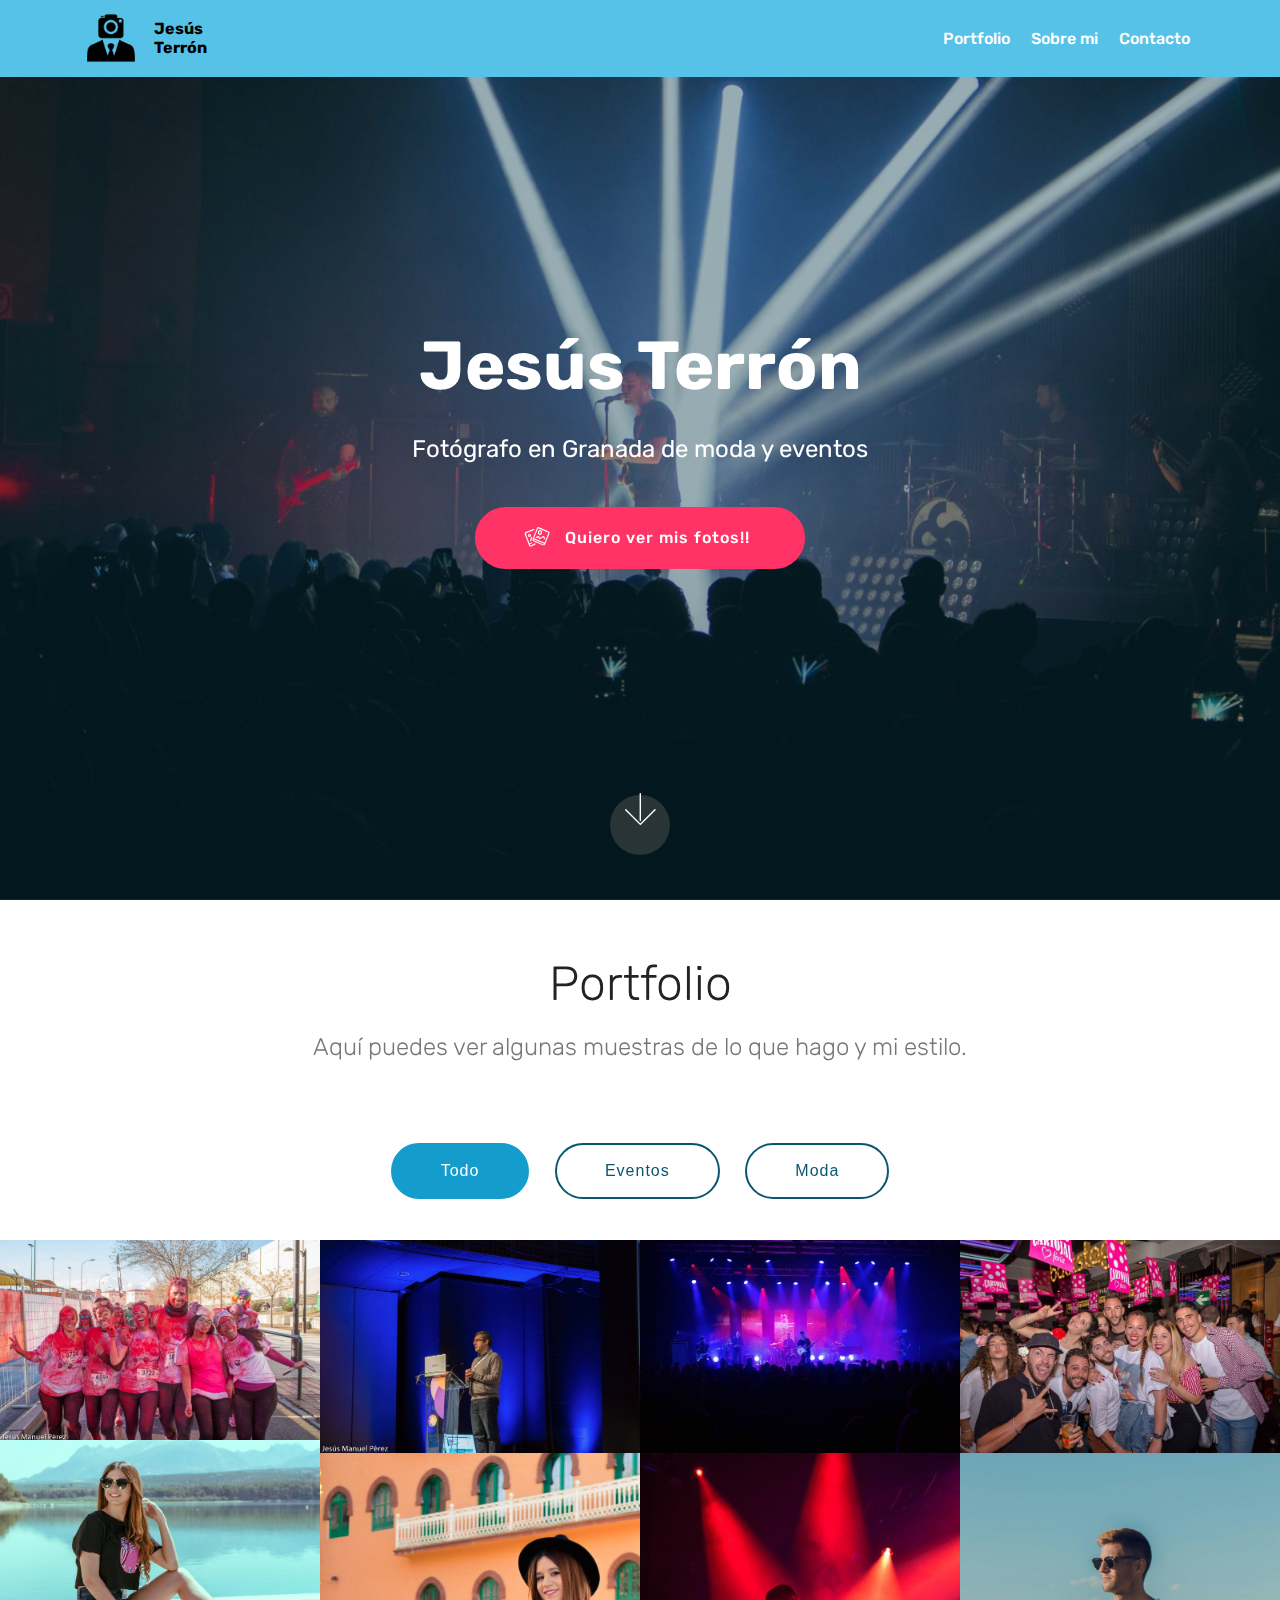
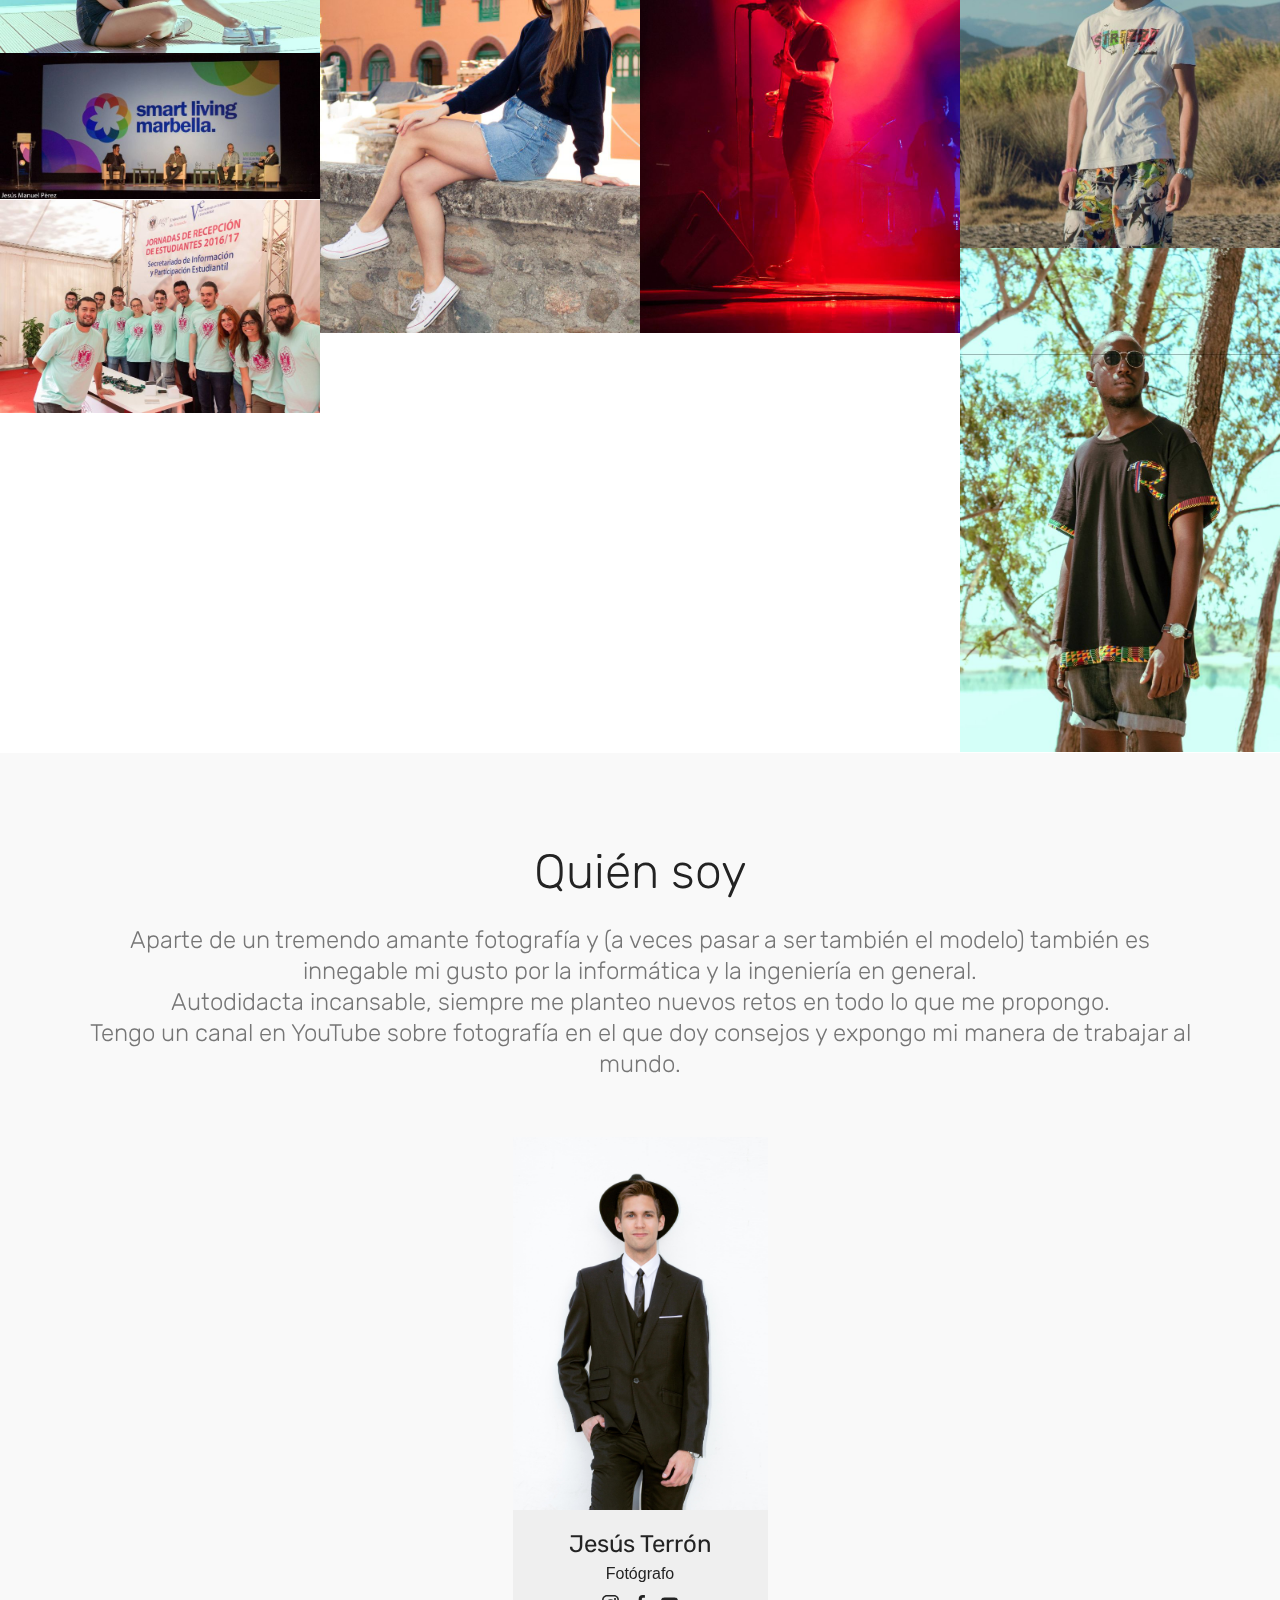
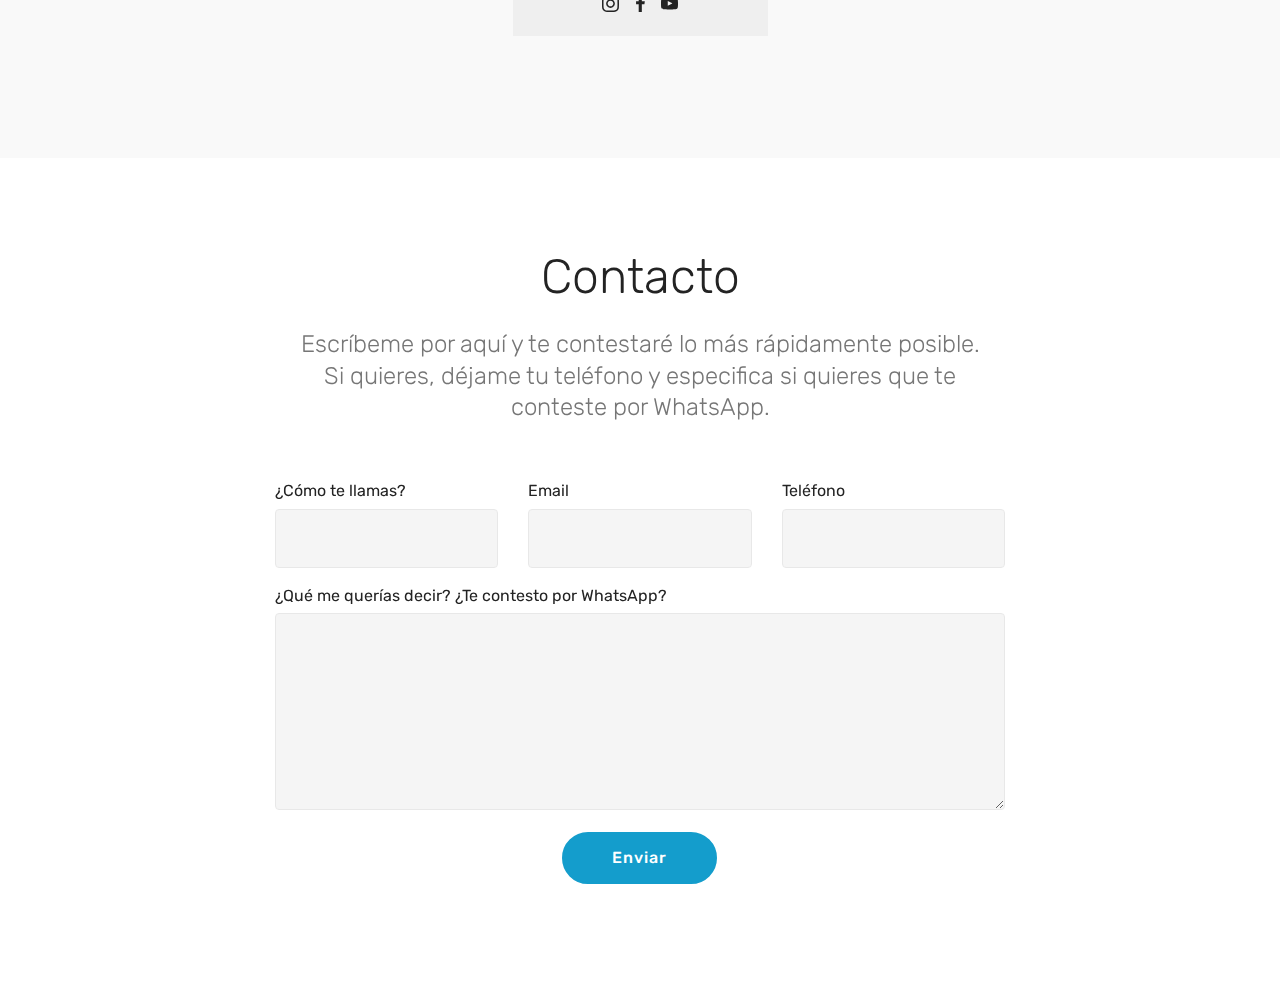
==== index.html @ c5840ac2 "web push con sendpulse" ====
<!DOCTYPE html>
<html>
  
<head>
  <!-- Global site tag (gtag.js) - Google Analytics -->
<script async src="https://www.googletagmanager.com/gtag/js?id=UA-76360344-1"></script>
<script>
  window.dataLayer = window.dataLayer || [];
  function gtag(){dataLayer.push(arguments);}
  gtag('js', new Date());

  gtag('config', 'UA-76360344-1');
</script>
  



  <!-- script ultimo de notificaciones -->
  <script charset="UTF-8" src="//cdn.sendpulse.com/9dae6d62c816560a842268bde2cd317d/js/push/07eac8959b4cb8b334979842cddd8175_1.js" async></script>
  
  
  <!-- Site made with Mobirise Website Builder v4.2.0, https://mobirise.com -->
  <meta charset="UTF-8">
  <meta http-equiv="X-UA-Compatible" content="IE=edge">
  <meta name="generator" content="Mobirise v4.2.0, mobirise.com">
  <meta name="viewport" content="width=device-width, initial-scale=1">
  <link rel="shortcut icon" href="assets/images/logo-sheriff-640x640.png" type="image/x-icon">
  <meta name="description" content="Jesús Terrón. Fotógrafo de eventos y moda en Granada.">
  <title>Home</title>
  <link rel="stylesheet" href="assets/web/assets/mobirise-icons/mobirise-icons.css">
  <link rel="stylesheet" href="assets/tether/tether.min.css">
  <link rel="stylesheet" href="assets/bootstrap/css/bootstrap.min.css">
  <link rel="stylesheet" href="assets/bootstrap/css/bootstrap-grid.min.css">
  <link rel="stylesheet" href="assets/bootstrap/css/bootstrap-reboot.min.css">
  <link rel="stylesheet" href="assets/dropdown/css/style.css">
  <link rel="stylesheet" href="assets/socicon/css/styles.css">
  <link rel="stylesheet" href="assets/theme/css/style.css">
  <link rel="stylesheet" href="assets/mobirise-gallery/style.css">
  <link href="https://fonts.googleapis.com/css?family=Rubik:300,300i,400,400i,500,500i,700,700i,900,900i" rel="stylesheet">
  <link href="assets/fonts/style.css" rel="stylesheet">
  <link rel="stylesheet" href="assets/mobirise/css/mbr-additional.css" type="text/css">
  
  <script type="application/ld+json">
{
  "@context": "http://schema.org/",
  "@type": "Person",
  "name": "Jesús Terrón",
  "url": "https://jesus-sheriff.github.io",
  "image": "https://lh3.googleusercontent.com/[base64]s640-no",
  "sameAs": [
    "https://fb.me/JesusTerronFoto",
    "http://instagram.com/apuntabienminombre/",
    "https://www.youtube.com/jesusterron"
  ],
  "jobTitle": "Fotógrafo"  
}
</script>
  
  <script type="application/ld+json">
{
  "@context": "http://schema.org",
  "@type": "ProfessionalService",
  "name": "Jesús Terrón",
  "image": "https://lh3.googleusercontent.com/[base64]s640-no",
  "@id": "",
  "url": "https://jesus-sheriff.github.io",
  "telephone": "659290172",
  "priceRange" : "15€ - 200€",
  "address": {
    "@type": "PostalAddress",
    "streetAddress": "Avenida Don Bosco n17",
    "addressLocality": "Granada",
    "postalCode": "18007",
    "addressCountry": "ES"
  },
  "geo": {
    "@type": "GeoCoordinates",
    "latitude": 37.159766,
    "longitude": -3.600972
  },
  "openingHoursSpecification": {
    "@type": "OpeningHoursSpecification",
    "dayOfWeek": [
      "Monday",
      "Tuesday",
      "Wednesday",
      "Thursday",
      "Friday",
      "Saturday"
    ],
    "opens": "09:30",
    "closes": "21:30"
  },
  "sameAs": [
    "https://fb.me/JesusTerronFoto",
    "http://instagram.com/apuntabienminombre/",
    "https://www.youtube.com/jesusterron"
  ]
  
}
</script>
  
</head>
<body>
<section class="menu cid-qtdqzH8h2L" once="menu" id="menu1-n" data-rv-view="110">

    

    <nav class="navbar navbar-expand beta-menu navbar-dropdown align-items-center navbar-fixed-top navbar-toggleable-sm">
        <button class="navbar-toggler navbar-toggler-right" type="button" data-toggle="collapse" data-target="#navbarSupportedContent" aria-controls="navbarSupportedContent" aria-expanded="false" aria-label="Toggle navigation">
            <div class="hamburger">
                <span></span>
                <span></span>
                <span></span>
                <span></span>
            </div>
        </button>
        <div class="menu-logo">
            <div class="navbar-brand">
                <span class="navbar-logo">
                    <a href="page1.html">
                         <img src="assets/images/logo-sheriff-640x640.png" alt="Mobirise" title="" media-simple="true" style="height: 3.8rem;">
                    </a>
                </span>
                <span class="navbar-caption-wrap"><a class="navbar-caption text-black display-4" href="page1.html">Jesús Terrón</a></span>
            </div>
        </div>
        <div class="collapse navbar-collapse" id="navbarSupportedContent">
            <ul class="navbar-nav nav-dropdown nav-right" data-app-modern-menu="true"><li class="nav-item">
                    <a class="nav-link link text-white display-4" href="page1.html#content4-q">
                        
                        Portfolio</a>
                </li><li class="nav-item"><a class="nav-link link text-white display-4" href="page1.html#features16-u">
                        
                        Sobre mi</a></li>
                <li class="nav-item">
                    <a class="nav-link link text-white display-4" href="page1.html#form1-r">
                        
                        Contacto<br></a>
                </li></ul>
            
        </div>
    </nav>
</section>

<section class="engine"><a href="https://mobirise.co/b">free web creator</a></section><section class="cid-qtjIojN6I1 mbr-fullscreen mbr-parallax-background" id="header2-v" data-rv-view="112">

    

    <div class="mbr-overlay" style="opacity: 0.4; background-color: rgb(7, 59, 76);"></div>

    <div class="container align-center">
        <div class="row justify-content-md-center">
            <div class="mbr-white col-md-10">
                <h1 class="mbr-section-title mbr-bold pb-3 mbr-fonts-style display-1">
                    Jesús Terrón</h1>
                
                <p class="mbr-text pb-3 mbr-fonts-style display-5">
                    Fotógrafo en Granada de moda y eventos</p>
                <div class="mbr-section-btn"><a class="btn btn-md btn-secondary display-4" href="https://www.facebook.com/Jesús-Terrón-Foto-265869730550342/" target="_blank"><span class="mbri-image-gallery mbr-iconfont mbr-iconfont-btn"></span>Quiero ver mis fotos!!&nbsp;</a></div>
            </div>
        </div>
    </div>
    <div class="mbr-arrow hidden-sm-down" aria-hidden="true">
        <a href="#next">
            <i class="mbri-down mbr-iconfont"></i>
        </a>
    </div>
</section>

<section class="mbr-section content4 cid-qtdwUDUKHr" id="content4-q" data-rv-view="115">

    

    <div class="container">
        <div class="media-container-row">
            <div class="title col-12 col-md-8">
                <h2 class="align-center pb-3 mbr-fonts-style display-2">
                    Portfolio</h2>
                <h3 class="mbr-section-subtitle align-center mbr-light mbr-fonts-style display-5">
                    Aquí puedes ver algunas muestras de lo que hago y mi estilo.</h3>
                
            </div>
        </div>
    </div>
</section>

<section class="mbr-gallery mbr-slider-carousel cid-qtdwt36NBy" id="gallery3-p" data-rv-view="117">

    

    <div>
        <div><!-- Filter --><div class="mbr-gallery-filter container gallery-filter-active"><ul><li class="mbr-gallery-filter-all active"><a class="btn btn-md btn-primary-outline" href="">Todo</a></li></ul></div><!-- Gallery --><div class="mbr-gallery-row"><div class="mbr-gallery-layout-default"><div><div><div class="mbr-gallery-item mbr-gallery-item--p0" data-video-url="false" data-tags="Eventos"><div href="#lb-gallery3-p" data-slide-to="0" data-toggle="modal"><img src="assets/images/25409158633-5cd5024083-k-2000x1257-800x502.jpg" alt=""><span class="icon-focus"></span></div></div><div class="mbr-gallery-item mbr-gallery-item--p0" data-video-url="false" data-tags="Eventos"><div href="#lb-gallery3-p" data-slide-to="1" data-toggle="modal"><img src="assets/images/img-0190-editado-2000x1333-800x533.jpg" alt=""><span class="icon-focus"></span></div></div><div class="mbr-gallery-item mbr-gallery-item--p0" data-video-url="false" data-tags="Eventos"><div href="#lb-gallery3-p" data-slide-to="2" data-toggle="modal"><img src="assets/images/img-1358-editado-2000x1333-800x533.jpg" alt=""><span class="icon-focus"></span></div></div><div class="mbr-gallery-item mbr-gallery-item--p0" data-video-url="false" data-tags="Eventos"><div href="#lb-gallery3-p" data-slide-to="3" data-toggle="modal"><img src="assets/images/img-6891-editado-2000x1333-800x533.jpg" alt=""><span class="icon-focus"></span></div></div><div class="mbr-gallery-item mbr-gallery-item--p0" data-video-url="false" data-tags="Moda"><div href="#lb-gallery3-p" data-slide-to="4" data-toggle="modal"><img src="assets/images/moda-5-2000x1333-800x533.jpg" alt=""><span class="icon-focus"></span></div></div><div class="mbr-gallery-item mbr-gallery-item--p0" data-video-url="false" data-tags="Moda"><div href="#lb-gallery3-p" data-slide-to="5" data-toggle="modal"><img src="assets/images/moda-1-2000x3000-800x1200.jpg" alt=""><span class="icon-focus"></span></div></div><div class="mbr-gallery-item mbr-gallery-item--p0" data-video-url="false" data-tags="Eventos"><div href="#lb-gallery3-p" data-slide-to="6" data-toggle="modal"><img src="assets/images/concierto-1-2000x3000-800x1200.jpg" alt=""><span class="icon-focus"></span></div></div><div class="mbr-gallery-item mbr-gallery-item--p0" data-video-url="false" data-tags="Moda"><div href="#lb-gallery3-p" data-slide-to="7" data-toggle="modal"><img src="assets/images/moda-7-2000x2473-800x989.jpg" alt=""><span class="icon-focus"></span></div></div><div class="mbr-gallery-item mbr-gallery-item--p0" data-video-url="false" data-tags="Eventos"><div href="#lb-gallery3-p" data-slide-to="8" data-toggle="modal"><img src="assets/images/img-0186-editado-2000x915-800x366.jpg" alt=""><span class="icon-focus"></span></div></div><div class="mbr-gallery-item mbr-gallery-item--p0" data-video-url="false" data-tags="Eventos"><div href="#lb-gallery3-p" data-slide-to="9" data-toggle="modal"><img src="assets/images/30493007571-2621d692e4-k-2000x1333-800x533.jpg" alt=""><span class="icon-focus"></span></div></div><div class="mbr-gallery-item mbr-gallery-item--p0" data-video-url="false" data-tags="Moda"><div href="#lb-gallery3-p" data-slide-to="10" data-toggle="modal"><img src="assets/images/img-7852-editado-2000x3154-800x1261.jpg" alt=""><span class="icon-focus"></span></div></div></div></div><div class="clearfix"></div></div></div><!-- Lightbox --><div data-app-prevent-settings="" class="mbr-slider modal fade carousel slide" tabindex="-1" data-keyboard="true" data-interval="false" id="lb-gallery3-p"><div class="modal-dialog"><div class="modal-content"><div class="modal-body"><div class="carousel-inner"><div class="carousel-item"><img src="assets/images/25409158633-5cd5024083-k-2000x1257.jpg" alt=""></div><div class="carousel-item"><img src="assets/images/img-0190-editado-2000x1333.jpg" alt=""></div><div class="carousel-item"><img src="assets/images/img-1358-editado-2000x1333.jpg" alt=""></div><div class="carousel-item"><img src="assets/images/img-6891-editado-2000x1333.jpg" alt=""></div><div class="carousel-item"><img src="assets/images/moda-5-2000x1333.jpg" alt=""></div><div class="carousel-item"><img src="assets/images/moda-1-2000x3000.jpg" alt=""></div><div class="carousel-item"><img src="assets/images/concierto-1-2000x3000.jpg" alt=""></div><div class="carousel-item"><img src="assets/images/moda-7-2000x2473.jpg" alt=""></div><div class="carousel-item"><img src="assets/images/img-0186-editado-2000x915.jpg" alt=""></div><div class="carousel-item"><img src="assets/images/30493007571-2621d692e4-k-2000x1333.jpg" alt=""></div><div class="carousel-item active"><img src="assets/images/img-7852-editado-2000x3154.jpg" alt=""></div></div><a class="carousel-control carousel-control-prev" role="button" data-slide="prev" href="#lb-gallery3-p"><span class="mbri-left mbr-iconfont" aria-hidden="true"></span><span class="sr-only">Previous</span></a><a class="carousel-control carousel-control-next" role="button" data-slide="next" href="#lb-gallery3-p"><span class="mbri-right mbr-iconfont" aria-hidden="true"></span><span class="sr-only">Next</span></a><a class="close" href="#" role="button" data-dismiss="modal"><span class="sr-only">Close</span></a></div></div></div></div></div>
    </div>

</section>

<section class="features16 cid-qtjDICt6iH" id="features16-u" data-rv-view="164">
    
    
    
    <div class="container align-center">
        <h2 class="pb-3 mbr-fonts-style mbr-section-title display-2">
            Quién soy</h2>
        <h3 class="pb-5 mbr-section-subtitle mbr-fonts-style mbr-light display-5">Aparte de un tremendo amante fotografía y (a veces pasar a ser también el modelo) también es innegable mi gusto por la informática y la ingeniería en general. <br>Autodidacta incansable, siempre me planteo nuevos retos en todo lo que me propongo.<br>Tengo un canal en YouTube sobre fotografía en el que doy consejos y expongo mi manera de trabajar al mundo.</h3>
        <div class="row media-row">
            
        <div class="team-item col-lg-3 col-md-6">
                <div class="item-image">
                    <img src="assets/images/moda-2-2665x3904.jpg" alt="" title="" media-simple="true">
                </div>
                <div class="item-caption py-3">
                    <div class="item-name px-2">
                        <p class="mbr-fonts-style display-5">Jesús Terrón</p>
                    </div>
                    <div class="item-role px-2">
                        <p>Fotógrafo</p>
                    </div>
                    <div class="item-social pt-2">
                        <a href="http://youtube.com/jesusterron" target="_blank">
                            <span class="p-1 mbr-iconfont mbr-iconfont-social socicon-instagram socicon" media-simple="true"></span>
                            <span class="p-1 mbr-iconfont mbr-iconfont-social socicon-facebook socicon" media-simple="true"></span>
                            <span class="p-1 mbr-iconfont mbr-iconfont-social socicon-youtube socicon" media-simple="true"></span>
                            
                            
                            
                        </a>
                    </div>
                </div>
            </div></div>    
    </div>
</section>

<section class="mbr-section form1 cid-qtdxL84ebl" id="form1-r" data-rv-view="170">

    

    
    <div class="container">
        <div class="row justify-content-center">
            <div class="title col-12 col-lg-8">
                <h2 class="mbr-section-title align-center pb-3 mbr-fonts-style display-2">
                    Contacto</h2>
                <h3 class="mbr-section-subtitle align-center mbr-light pb-3 mbr-fonts-style display-5">
                    Escríbeme por aquí y te contestaré lo más rápidamente posible.<br>Si quieres, déjame tu teléfono y especifica si quieres que te conteste por WhatsApp.</h3>
            </div>
        </div>
    </div>
    <div class="container">
        <div class="row justify-content-center">
            <div class="media-container-column col-lg-8" data-form-type="formoid">
                    <div data-form-alert="" hidden="">
                        Thanks for filling out the form!
                    </div>
            
                    <form class="mbr-form" action="https://mobirise.com/" method="post" data-form-title="Mobirise Form"><input type="hidden" data-form-email="true" value="l3cM1sNrNZRyUbn6Qjm4qAB5d3dVQ4uMVMOrnlxKNngutivbBzhcQjnFNOXJEfMwSyPyBVteJQH81f64pt48OtZIwMVLwmZ2Fs6W2ZZJh5/k3PmNEJGxL3KNPpatLlgr">
                        <div class="row row-sm-offset">
                            <div class="col-md-4 multi-horizontal" data-for="name">
                                <div class="form-group">
                                    <label class="form-control-label mbr-fonts-style display-7" for="name-form1-r">¿Cómo te llamas?</label>
                                    <input type="text" class="form-control" name="name" data-form-field="Name" required="" id="name-form1-r">
                                </div>
                            </div>
                            <div class="col-md-4 multi-horizontal" data-for="email">
                                <div class="form-group">
                                    <label class="form-control-label mbr-fonts-style display-7" for="email-form1-r">Email</label>
                                    <input type="email" class="form-control" name="email" data-form-field="Email" required="" id="email-form1-r">
                                </div>
                            </div>
                            <div class="col-md-4 multi-horizontal" data-for="phone">
                                <div class="form-group">
                                    <label class="form-control-label mbr-fonts-style display-7" for="phone-form1-r">Teléfono</label>
                                    <input type="tel" class="form-control" name="phone" data-form-field="Phone" id="phone-form1-r">
                                </div>
                            </div>
                        </div>
                        <div class="form-group" data-for="message">
                            <label class="form-control-label mbr-fonts-style display-7" for="message-form1-r">¿Qué me querías decir? ¿Te contesto por WhatsApp?</label>
                            <textarea type="text" class="form-control" name="message" rows="7" data-form-field="Message" id="message-form1-r"></textarea>
                        </div>
            
                        <span class="input-group-btn"><button href="" type="submit" class="btn btn-primary btn-form display-4">Enviar</button></span>
                    </form>
            </div>
        </div>
    </div>
</section>


  <script src="assets/web/assets/jquery/jquery.min.js"></script>
  <script src="assets/popper/popper.min.js"></script>
  <script src="assets/tether/tether.min.js"></script>
  <script src="assets/bootstrap/js/bootstrap.min.js"></script>
  <script src="assets/smooth-scroll/smooth-scroll.js"></script>
  <script src="assets/dropdown/js/script.min.js"></script>
  <script src="assets/jarallax/jarallax.min.js"></script>
  <script src="assets/masonry/masonry.pkgd.min.js"></script>
  <script src="assets/imagesloaded/imagesloaded.pkgd.min.js"></script>
  <script src="assets/bootstrap-carousel-swipe/bootstrap-carousel-swipe.js"></script>
  <script src="assets/touch-swipe/jquery.touch-swipe.min.js"></script>
  <script src="assets/theme/js/script.js"></script>
  <script src="assets/mobirise-gallery/player.min.js"></script>
  <script src="assets/mobirise-gallery/script.js"></script>
  <script src="assets/formoid/formoid.min.js"></script>
  
  
</body>
</html>
---- assets/web/assets/mobirise-icons/mobirise-icons.css ----
@font-face {
  font-family: 'MobiriseIcons';
  src:  url('mobirise-icons.eot?spat4u');
  src:  url('mobirise-icons.eot?spat4u#iefix') format('embedded-opentype'),
    url('mobirise-icons.ttf?spat4u') format('truetype'),
    url('mobirise-icons.woff?spat4u') format('woff'),
    url('mobirise-icons.svg?spat4u#MobiriseIcons') format('svg');
  font-weight: normal;
  font-style: normal;
}

[class^="mbri-"], [class*=" mbri-"] {
  /* use !important to prevent issues with browser extensions that change fonts */
  font-family: MobiriseIcons !important;
  speak: none;
  font-style: normal;
  font-weight: normal;
  font-variant: normal;
  text-transform: none;
  line-height: 1;

  /* Better Font Rendering =========== */
  -webkit-font-smoothing: antialiased;
  -moz-osx-font-smoothing: grayscale;
}

.mbri-add-submenu:before {
  content: "\e900";
}
.mbri-alert:before {
  content: "\e901";
}
.mbri-align-center:before {
  content: "\e902";
}
.mbri-align-justify:before {
  content: "\e903";
}
.mbri-align-left:before {
  content: "\e904";
}
.mbri-align-right:before {
  content: "\e905";
}
.mbri-android:before {
  content: "\e906";
}
.mbri-apple:before {
  content: "\e907";
}
.mbri-arrow-down:before {
  content: "\e908";
}
.mbri-arrow-next:before {
  content: "\e909";
}
.mbri-arrow-prev:before {
  content: "\e90a";
}
.mbri-arrow-up:before {
  content: "\e90b";
}
.mbri-bold:before {
  content: "\e90c";
}
.mbri-bookmark:before {
  content: "\e90d";
}
.mbri-bootstrap:before {
  content: "\e90e";
}
.mbri-briefcase:before {
  content: "\e90f";
}
.mbri-browse:before {
  content: "\e910";
}
.mbri-bulleted-list:before {
  content: "\e911";
}
.mbri-calendar:before {
  content: "\e912";
}
.mbri-camera:before {
  content: "\e913";
}
.mbri-cart-add:before {
  content: "\e914";
}
.mbri-cart-full:before {
  content: "\e915";
}
.mbri-cash:before {
  content: "\e916";
}
.mbri-change-style:before {
  content: "\e917";
}
.mbri-chat:before {
  content: "\e918";
}
.mbri-clock:before {
  content: "\e919";
}
.mbri-close:before {
  content: "\e91a";
}
.mbri-cloud:before {
  content: "\e91b";
}
.mbri-code:before {
  content: "\e91c";
}
.mbri-contact-form:before {
  content: "\e91d";
}
.mbri-credit-card:before {
  content: "\e91e";
}
.mbri-cursor-click:before {
  content: "\e91f";
}
.mbri-cust-feedback:before {
  content: "\e920";
}
.mbri-database:before {
  content: "\e921";
}
.mbri-delivery:before {
  content: "\e922";
}
.mbri-desktop:before {
  content: "\e923";
}
.mbri-devices:before {
  content: "\e924";
}
.mbri-down:before {
  content: "\e925";
}
.mbri-download:before {
  content: "\e989";
}
.mbri-drag-n-drop:before {
  content: "\e927";
}
.mbri-drag-n-drop2:before {
  content: "\e928";
}
.mbri-edit:before {
  content: "\e929";
}
.mbri-edit2:before {
  content: "\e92a";
}
.mbri-error:before {
  content: "\e92b";
}
.mbri-extension:before {
  content: "\e92c";
}
.mbri-features:before {
  content: "\e92d";
}
.mbri-file:before {
  content: "\e92e";
}
.mbri-flag:before {
  content: "\e92f";
}
.mbri-folder:before {
  content: "\e930";
}
.mbri-gift:before {
  content: "\e931";
}
.mbri-github:before {
  content: "\e932";
}
.mbri-globe:before {
  content: "\e933";
}
.mbri-globe-2:before {
  content: "\e934";
}
.mbri-growing-chart:before {
  content: "\e935";
}
.mbri-hearth:before {
  content: "\e936";
}
.mbri-help:before {
  content: "\e937";
}
.mbri-home:before {
  content: "\e938";
}
.mbri-hot-cup:before {
  content: "\e939";
}
.mbri-idea:before {
  content: "\e93a";
}
.mbri-image-gallery:before {
  content: "\e93b";
}
.mbri-image-slider:before {
  content: "\e93c";
}
.mbri-info:before {
  content: "\e93d";
}
.mbri-italic:before {
  content: "\e93e";
}
.mbri-key:before {
  content: "\e93f";
}
.mbri-laptop:before {
  content: "\e940";
}
.mbri-layers:before {
  content: "\e941";
}
.mbri-left-right:before {
  content: "\e942";
}
.mbri-left:before {
  content: "\e943";
}
.mbri-letter:before {
  content: "\e944";
}
.mbri-like:before {
  content: "\e945";
}
.mbri-link:before {
  content: "\e946";
}
.mbri-lock:before {
  content: "\e947";
}
.mbri-login:before {
  content: "\e948";
}
.mbri-logout:before {
  content: "\e949";
}
.mbri-magic-stick:before {
  content: "\e94a";
}
.mbri-map-pin:before {
  content: "\e94b";
}
.mbri-menu:before {
  content: "\e94c";
}
.mbri-mobile:before {
  content: "\e94d";
}
.mbri-mobile2:before {
  content: "\e94e";
}
.mbri-mobirise:before {
  content: "\e94f";
}
.mbri-more-horizontal:before {
  content: "\e950";
}
.mbri-more-vertical:before {
  content: "\e951";
}
.mbri-music:before {
  content: "\e952";
}
.mbri-new-file:before {
  content: "\e953";
}
.mbri-numbered-list:before {
  content: "\e954";
}
.mbri-opened-folder:before {
  content: "\e955";
}
.mbri-pages:before {
  content: "\e956";
}
.mbri-paper-plane:before {
  content: "\e957";
}
.mbri-paperclip:before {
  content: "\e958";
}
.mbri-photo:before {
  content: "\e959";
}
.mbri-photos:before {
  content: "\e95a";
}
.mbri-pin:before {
  content: "\e95b";
}
.mbri-play:before {
  content: "\e95c";
}
.mbri-plus:before {
  content: "\e95d";
}
.mbri-preview:before {
  content: "\e95e";
}
.mbri-print:before {
  content: "\e95f";
}
.mbri-protect:before {
  content: "\e960";
}
.mbri-question:before {
  content: "\e961";
}
.mbri-quote-left:before {
  content: "\e962";
}
.mbri-quote-right:before {
  content: "\e963";
}
.mbri-refresh:before {
  content: "\e964";
}
.mbri-responsive:before {
  content: "\e965";
}
.mbri-right:before {
  content: "\e966";
}
.mbri-rocket:before {
  content: "\e967";
}
.mbri-sad-face:before {
  content: "\e968";
}
.mbri-sale:before {
  content: "\e969";
}
.mbri-save:before {
  content: "\e96a";
}
.mbri-search:before {
  content: "\e96b";
}
.mbri-setting:before {
  content: "\e96c";
}
.mbri-setting2:before {
  content: "\e96d";
}
.mbri-setting3:before {
  content: "\e96e";
}
.mbri-share:before {
  content: "\e96f";
}
.mbri-shopping-bag:before {
  content: "\e970";
}
.mbri-shopping-basket:before {
  content: "\e971";
}
.mbri-shopping-cart:before {
  content: "\e972";
}
.mbri-sites:before {
  content: "\e973";
}
.mbri-smile-face:before {
  content: "\e974";
}
.mbri-speed:before {
  content: "\e975";
}
.mbri-star:before {
  content: "\e976";
}
.mbri-success:before {
  content: "\e977";
}
.mbri-sun:before {
  content: "\e978";
}
.mbri-sun2:before {
  content: "\e979";
}
.mbri-tablet:before {
  content: "\e97a";
}
.mbri-tablet-vertical:before {
  content: "\e97b";
}
.mbri-target:before {
  content: "\e97c";
}
.mbri-timer:before {
  content: "\e97d";
}
.mbri-to-ftp:before {
  content: "\e97e";
}
.mbri-to-local-drive:before {
  content: "\e97f";
}
.mbri-touch-swipe:before {
  content: "\e980";
}
.mbri-touch:before {
  content: "\e981";
}
.mbri-trash:before {
  content: "\e982";
}
.mbri-underline:before {
  content: "\e983";
}
.mbri-unlink:before {
  content: "\e984";
}
.mbri-unlock:before {
  content: "\e985";
}
.mbri-up-down:before {
  content: "\e986";
}
.mbri-up:before {
  content: "\e987";
}
.mbri-update:before {
  content: "\e988";
}
.mbri-upload:before {
 content: "\e926"; 
}
.mbri-user:before {
  content: "\e98a";
}
.mbri-user2:before {
  content: "\e98b";
}
.mbri-users:before {
  content: "\e98c";
}
.mbri-video:before {
  content: "\e98d";
}
.mbri-video-play:before {
  content: "\e98e";
}
.mbri-watch:before {
  content: "\e98f";
}
.mbri-website-theme:before {
  content: "\e990";
}
.mbri-wifi:before {
  content: "\e991";
}
.mbri-windows:before {
  content: "\e992";
}
.mbri-zoom-out:before {
  content: "\e993";
}
.mbri-redo:before {
  content: "\e994";
}
.mbri-undo:before {
  content: "\e995";
}
---- assets/dropdown/css/style.css ----
.navbar-dropdown {
  left: 0;
  padding: 0;
  position: absolute;
  right: 0;
  top: 0;
  transition: all 0.45s ease;
  z-index: 1030;
  background: #282828; }
  .navbar-dropdown .navbar-logo {
    margin-right: 0.8rem;
    transition: margin 0.3s ease-in-out;
    vertical-align: middle; }
    .navbar-dropdown .navbar-logo img {
      height: 3.125rem;
      transition: all 0.3s ease-in-out; }
    .navbar-dropdown .navbar-logo.mbr-iconfont {
      font-size: 3.125rem;
      line-height: 3.125rem; }
  .navbar-dropdown .navbar-caption {
    font-weight: 700;
    white-space: normal;
    vertical-align: -4px;
    line-height: 3.125rem !important; }
    .navbar-dropdown .navbar-caption, .navbar-dropdown .navbar-caption:hover {
      color: inherit;
      text-decoration: none; }
  .navbar-dropdown .mbr-iconfont + .navbar-caption {
    vertical-align: -1px; }
  .navbar-dropdown.navbar-fixed-top {
    position: fixed; }
  .navbar-dropdown .navbar-brand span {
    vertical-align: -4px; }
  .navbar-dropdown.bg-color.transparent {
    background: none; }
  .navbar-dropdown.navbar-short .navbar-brand {
    padding: 0.625rem 0; }
    .navbar-dropdown.navbar-short .navbar-brand span {
      vertical-align: -1px; }
  .navbar-dropdown.navbar-short .navbar-caption {
    line-height: 2.375rem !important;
    vertical-align: -2px; }
  .navbar-dropdown.navbar-short .navbar-logo {
    margin-right: 0.5rem; }
    .navbar-dropdown.navbar-short .navbar-logo img {
      height: 2.375rem; }
    .navbar-dropdown.navbar-short .navbar-logo.mbr-iconfont {
      font-size: 2.375rem;
      line-height: 2.375rem; }
  .navbar-dropdown.navbar-short .mbr-table-cell {
    height: 3.625rem; }
  .navbar-dropdown .navbar-close {
    left: 0.6875rem;
    position: fixed;
    top: 0.75rem;
    z-index: 1000; }
  .navbar-dropdown .hamburger-icon {
    content: "";
    display: inline-block;
    vertical-align: middle;
    width: 16px;
    -webkit-box-shadow: 0 -6px 0 1px #282828,0 0 0 1px #282828,0 6px 0 1px #282828;
    -moz-box-shadow: 0 -6px 0 1px #282828,0 0 0 1px #282828,0 6px 0 1px #282828;
    box-shadow: 0 -6px 0 1px #282828,0 0 0 1px #282828,0 6px 0 1px #282828; }

.dropdown-menu .dropdown-toggle[data-toggle="dropdown-submenu"]::after {
  border-bottom: 0.35em solid transparent;
  border-left: 0.35em solid;
  border-right: 0;
  border-top: 0.35em solid transparent;
  margin-left: 0.3rem; }

.dropdown-menu .dropdown-item:focus {
  outline: 0; }

.nav-dropdown {
  font-size: 0.75rem;
  font-weight: 500;
  height: auto !important; }
  .nav-dropdown .nav-btn {
    padding-left: 1rem; }
  .nav-dropdown .link {
    margin: .667em 1.667em;
    font-weight: 500;
    padding: 0;
    transition: color .2s ease-in-out; }
    .nav-dropdown .link.dropdown-toggle {
      margin-right: 2.583em; }
      .nav-dropdown .link.dropdown-toggle::after {
        margin-left: .25rem;
        border-top: 0.35em solid;
        border-right: 0.35em solid transparent;
        border-left: 0.35em solid transparent;
        border-bottom: 0; }
      .nav-dropdown .link.dropdown-toggle[aria-expanded="true"] {
        margin: 0;
        padding: 0.667em 3.263em  0.667em 1.667em; }
  .nav-dropdown .link::after,
  .nav-dropdown .dropdown-item::after {
    color: inherit; }
  .nav-dropdown .btn {
    font-size: 0.75rem;
    font-weight: 700;
    letter-spacing: 0;
    margin-bottom: 0;
    padding-left: 1.25rem;
    padding-right: 1.25rem; }
  .nav-dropdown .dropdown-menu {
    border-radius: 0;
    border: 0;
    left: 0;
    margin: 0;
    padding-bottom: 1.25rem;
    padding-top: 1.25rem;
    position: relative; }
  .nav-dropdown .dropdown-submenu {
    margin-left: 0.125rem;
    top: 0; }
  .nav-dropdown .dropdown-item {
    font-weight: 500;
    line-height: 2;
    padding: 0.3846em 4.615em 0.3846em 1.5385em;
    position: relative;
    transition: color .2s ease-in-out, background-color .2s ease-in-out; }
    .nav-dropdown .dropdown-item::after {
      margin-top: -0.3077em;
      position: absolute;
      right: 1.1538em;
      top: 50%; }
    .nav-dropdown .dropdown-item:focus, .nav-dropdown .dropdown-item:hover {
      background: none; }

@media (max-width: 767px) {
  .nav-dropdown.navbar-toggleable-sm {
    bottom: 0;
    display: none;
    left: 0;
    overflow-x: hidden;
    position: fixed;
    top: 0;
    transform: translateX(-100%);
    -ms-transform: translateX(-100%);
    -webkit-transform: translateX(-100%);
    width: 18.75rem;
    z-index: 999; } }
.nav-dropdown.navbar-toggleable-xl {
  bottom: 0;
  display: none;
  left: 0;
  overflow-x: hidden;
  position: fixed;
  top: 0;
  transform: translateX(-100%);
  -ms-transform: translateX(-100%);
  -webkit-transform: translateX(-100%);
  width: 18.75rem;
  z-index: 999; }

.nav-dropdown-sm {
  display: block !important;
  overflow-x: hidden;
  overflow: auto;
  padding-top: 3.875rem; }
  .nav-dropdown-sm::after {
    content: "";
    display: block;
    height: 3rem;
    width: 100%; }
  .nav-dropdown-sm.collapse.in ~ .navbar-close {
    display: block !important; }
  .nav-dropdown-sm.collapsing, .nav-dropdown-sm.collapse.in {
    transform: translateX(0);
    -ms-transform: translateX(0);
    -webkit-transform: translateX(0);
    transition: all 0.25s ease-out;
    -webkit-transition: all 0.25s ease-out;
    background: #282828; }
  .nav-dropdown-sm.collapsing[aria-expanded="false"] {
    transform: translateX(-100%);
    -ms-transform: translateX(-100%);
    -webkit-transform: translateX(-100%); }
  .nav-dropdown-sm .nav-item {
    display: block;
    margin-left: 0 !important;
    padding-left: 0; }
  .nav-dropdown-sm .link,
  .nav-dropdown-sm .dropdown-item {
    border-top: 1px dotted rgba(255, 255, 255, 0.1);
    font-size: 0.8125rem;
    line-height: 1.6;
    margin: 0 !important;
    padding: 0.875rem 2.4rem 0.875rem 1.5625rem !important;
    position: relative;
    white-space: normal; }
    .nav-dropdown-sm .link:focus, .nav-dropdown-sm .link:hover,
    .nav-dropdown-sm .dropdown-item:focus,
    .nav-dropdown-sm .dropdown-item:hover {
      background: rgba(0, 0, 0, 0.2) !important;
      color: #c0a375; }
  .nav-dropdown-sm .nav-btn {
    position: relative;
    padding: 1.5625rem 1.5625rem 0 1.5625rem; }
    .nav-dropdown-sm .nav-btn::before {
      border-top: 1px dotted rgba(255, 255, 255, 0.1);
      content: "";
      left: 0;
      position: absolute;
      top: 0;
      width: 100%; }
    .nav-dropdown-sm .nav-btn + .nav-btn {
      padding-top: 0.625rem; }
      .nav-dropdown-sm .nav-btn + .nav-btn::before {
        display: none; }
  .nav-dropdown-sm .btn {
    padding: 0.625rem 0; }
  .nav-dropdown-sm .dropdown-toggle[data-toggle="dropdown-submenu"]::after {
    margin-left: .25rem;
    border-top: 0.35em solid;
    border-right: 0.35em solid transparent;
    border-left: 0.35em solid transparent;
    border-bottom: 0; }
  .nav-dropdown-sm .dropdown-toggle[data-toggle="dropdown-submenu"][aria-expanded="true"]::after {
    border-top: 0;
    border-right: 0.35em solid transparent;
    border-left: 0.35em solid transparent;
    border-bottom: 0.35em solid; }
  .nav-dropdown-sm .dropdown-menu {
    margin: 0;
    padding: 0;
    position: relative;
    top: 0;
    left: 0;
    width: 100%;
    border: 0;
    float: none;
    border-radius: 0;
    background: none; }
  .nav-dropdown-sm .dropdown-submenu {
    left: 100%;
    margin-left: 0.125rem;
    margin-top: -1.25rem;
    top: 0; }

.navbar-toggleable-sm .nav-dropdown .dropdown-menu {
  position: absolute; }

.navbar-toggleable-sm .nav-dropdown .dropdown-submenu {
  left: 100%;
  margin-left: 0.125rem;
  margin-top: -1.25rem;
  top: 0; }

.navbar-toggleable-sm.opened .nav-dropdown .dropdown-menu {
  position: relative; }

.navbar-toggleable-sm.opened .nav-dropdown .dropdown-submenu {
  left: 0;
  margin-left: 00rem;
  margin-top: 0rem;
  top: 0; }

.is-builder .nav-dropdown.collapsing {
  transition: none !important; }

/*# sourceMappingURL=style.css.map */
---- assets/socicon/css/styles.css ----
@charset "UTF-8";

@font-face {
  font-family: "socicon";
  src:url("../fonts/socicon.eot");
  src:url("../fonts/socicon.eot?#iefix") format("embedded-opentype"),
    url("../fonts/socicon.woff") format("woff"),
    url("../fonts/socicon.ttf") format("truetype"),
    url("../fonts/socicon.svg#socicon") format("svg");
  font-weight: normal;
  font-style: normal;

}

[data-icon]:before {
  font-family: "socicon" !important;
  content: attr(data-icon);
  font-style: normal !important;
  font-weight: normal !important;
  font-variant: normal !important;
  text-transform: none !important;
  speak: none;
  line-height: 1;
  -webkit-font-smoothing: antialiased;
  -moz-osx-font-smoothing: grayscale;
}

[class^="socicon-"]:before,
[class*=" socicon-"]:before {
  font-family: "socicon" !important;
  font-style: normal !important;
  font-weight: normal !important;
  font-variant: normal !important;
  text-transform: none !important;
  speak: none;
  line-height: 1;
  -webkit-font-smoothing: antialiased;
  -moz-osx-font-smoothing: grayscale;
}

.socicon-modelmayhem:before {
  content: "\e000";
}
.socicon-mixcloud:before {
  content: "\e001";
}
.socicon-drupal:before {
  content: "\e002";
}
.socicon-swarm:before {
  content: "\e003";
}
.socicon-istock:before {
  content: "\e004";
}
.socicon-yammer:before {
  content: "\e005";
}
.socicon-ello:before {
  content: "\e006";
}
.socicon-stackoverflow:before {
  content: "\e007";
}
.socicon-persona:before {
  content: "\e008";
}
.socicon-triplej:before {
  content: "\e009";
}
.socicon-houzz:before {
  content: "\e00a";
}
.socicon-rss:before {
  content: "\e00b";
}
.socicon-paypal:before {
  content: "\e00c";
}
.socicon-odnoklassniki:before {
  content: "\e00d";
}
.socicon-airbnb:before {
  content: "\e00e";
}
.socicon-periscope:before {
  content: "\e00f";
}
.socicon-outlook:before {
  content: "\e010";
}
.socicon-coderwall:before {
  content: "\e011";
}
.socicon-tripadvisor:before {
  content: "\e012";
}
.socicon-appnet:before {
  content: "\e013";
}
.socicon-goodreads:before {
  content: "\e014";
}
.socicon-tripit:before {
  content: "\e015";
}
.socicon-lanyrd:before {
  content: "\e016";
}
.socicon-slideshare:before {
  content: "\e017";
}
.socicon-buffer:before {
  content: "\e018";
}
.socicon-disqus:before {
  content: "\e019";
}
.socicon-vkontakte:before {
  content: "\e01a";
}
.socicon-whatsapp:before {
  content: "\e01b";
}
.socicon-patreon:before {
  content: "\e01c";
}
.socicon-storehouse:before {
  content: "\e01d";
}
.socicon-pocket:before {
  content: "\e01e";
}
.socicon-mail:before {
  content: "\e01f";
}
.socicon-blogger:before {
  content: "\e020";
}
.socicon-technorati:before {
  content: "\e021";
}
.socicon-reddit:before {
  content: "\e022";
}
.socicon-dribbble:before {
  content: "\e023";
}
.socicon-stumbleupon:before {
  content: "\e024";
}
.socicon-digg:before {
  content: "\e025";
}
.socicon-envato:before {
  content: "\e026";
}
.socicon-behance:before {
  content: "\e027";
}
.socicon-delicious:before {
  content: "\e028";
}
.socicon-deviantart:before {
  content: "\e029";
}
.socicon-forrst:before {
  content: "\e02a";
}
.socicon-play:before {
  content: "\e02b";
}
.socicon-zerply:before {
  content: "\e02c";
}
.socicon-wikipedia:before {
  content: "\e02d";
}
.socicon-apple:before {
  content: "\e02e";
}
.socicon-flattr:before {
  content: "\e02f";
}
.socicon-github:before {
  content: "\e030";
}
.socicon-renren:before {
  content: "\e031";
}
.socicon-friendfeed:before {
  content: "\e032";
}
.socicon-newsvine:before {
  content: "\e033";
}
.socicon-identica:before {
  content: "\e034";
}
.socicon-bebo:before {
  content: "\e035";
}
.socicon-zynga:before {
  content: "\e036";
}
.socicon-steam:before {
  content: "\e037";
}
.socicon-xbox:before {
  content: "\e038";
}
.socicon-windows:before {
  content: "\e039";
}
.socicon-qq:before {
  content: "\e03a";
}
.socicon-douban:before {
  content: "\e03b";
}
.socicon-meetup:before {
  content: "\e03c";
}
.socicon-playstation:before {
  content: "\e03d";
}
.socicon-android:before {
  content: "\e03e";
}
.socicon-snapchat:before {
  content: "\e03f";
}
.socicon-twitter:before {
  content: "\e040";
}
.socicon-facebook:before {
  content: "\e041";
}
.socicon-googleplus:before {
  content: "\e042";
}
.socicon-pinterest:before {
  content: "\e043";
}
.socicon-foursquare:before {
  content: "\e044";
}
.socicon-yahoo:before {
  content: "\e045";
}
.socicon-skype:before {
  content: "\e046";
}
.socicon-yelp:before {
  content: "\e047";
}
.socicon-feedburner:before {
  content: "\e048";
}
.socicon-linkedin:before {
  content: "\e049";
}
.socicon-viadeo:before {
  content: "\e04a";
}
.socicon-xing:before {
  content: "\e04b";
}
.socicon-myspace:before {
  content: "\e04c";
}
.socicon-soundcloud:before {
  content: "\e04d";
}
.socicon-spotify:before {
  content: "\e04e";
}
.socicon-grooveshark:before {
  content: "\e04f";
}
.socicon-lastfm:before {
  content: "\e050";
}
.socicon-youtube:before {
  content: "\e051";
}
.socicon-vimeo:before {
  content: "\e052";
}
.socicon-dailymotion:before {
  content: "\e053";
}
.socicon-vine:before {
  content: "\e054";
}
.socicon-flickr:before {
  content: "\e055";
}
.socicon-500px:before {
  content: "\e056";
}
.socicon-wordpress:before {
  content: "\e058";
}
.socicon-tumblr:before {
  content: "\e059";
}
.socicon-twitch:before {
  content: "\e05a";
}
.socicon-8tracks:before {
  content: "\e05b";
}
.socicon-amazon:before {
  content: "\e05c";
}
.socicon-icq:before {
  content: "\e05d";
}
.socicon-smugmug:before {
  content: "\e05e";
}
.socicon-ravelry:before {
  content: "\e05f";
}
.socicon-weibo:before {
  content: "\e060";
}
.socicon-baidu:before {
  content: "\e061";
}
.socicon-angellist:before {
  content: "\e062";
}
.socicon-ebay:before {
  content: "\e063";
}
.socicon-imdb:before {
  content: "\e064";
}
.socicon-stayfriends:before {
  content: "\e065";
}
.socicon-residentadvisor:before {
  content: "\e066";
}
.socicon-google:before {
  content: "\e067";
}
.socicon-yandex:before {
  content: "\e068";
}
.socicon-sharethis:before {
  content: "\e069";
}
.socicon-bandcamp:before {
  content: "\e06a";
}
.socicon-itunes:before {
  content: "\e06b";
}
.socicon-deezer:before {
  content: "\e06c";
}
.socicon-telegram:before {
  content: "\e06e";
}
.socicon-openid:before {
  content: "\e06f";
}
.socicon-amplement:before {
  content: "\e070";
}
.socicon-viber:before {
  content: "\e071";
}
.socicon-zomato:before {
  content: "\e072";
}
.socicon-draugiem:before {
  content: "\e074";
}
.socicon-endomodo:before {
  content: "\e075";
}
.socicon-filmweb:before {
  content: "\e076";
}
.socicon-stackexchange:before {
  content: "\e077";
}
.socicon-wykop:before {
  content: "\e078";
}
.socicon-teamspeak:before {
  content: "\e079";
}
.socicon-teamviewer:before {
  content: "\e07a";
}
.socicon-ventrilo:before {
  content: "\e07b";
}
.socicon-younow:before {
  content: "\e07c";
}
.socicon-raidcall:before {
  content: "\e07d";
}
.socicon-mumble:before {
  content: "\e07e";
}
.socicon-medium:before {
  content: "\e06d";
}
.socicon-bebee:before {
  content: "\e07f";
}
.socicon-hitbox:before {
  content: "\e080";
}
.socicon-reverbnation:before {
  content: "\e081";
}
.socicon-formulr:before {
  content: "\e082";
}
.socicon-instagram:before {
  content: "\e057";
}
.socicon-battlenet:before {
  content: "\e083";
}
.socicon-chrome:before {
  content: "\e084";
}
.socicon-discord:before {
  content: "\e086";
}
.socicon-issuu:before {
  content: "\e087";
}
.socicon-macos:before {
  content: "\e088";
}
.socicon-firefox:before {
  content: "\e089";
}
.socicon-opera:before {
  content: "\e08d";
}
.socicon-keybase:before {
  content: "\e090";
}
.socicon-alliance:before {
  content: "\e091";
}
.socicon-livejournal:before {
  content: "\e092";
}
.socicon-googlephotos:before {
  content: "\e093";
}
.socicon-horde:before {
  content: "\e094";
}
.socicon-etsy:before {
  content: "\e095";
}
.socicon-zapier:before {
  content: "\e096";
}
.socicon-google-scholar:before {
  content: "\e097";
}
.socicon-researchgate:before {
  content: "\e098";
}
.socicon-wechat:before {
  content: "\e099";
}
.socicon-strava:before {
  content: "\e09a";
}
.socicon-line:before {
  content: "\e09b";
}
.socicon-lyft:before {
  content: "\e09c";
}
.socicon-uber:before {
  content: "\e09d";
}
.socicon-songkick:before {
  content: "\e09e";
}
.socicon-viewbug:before {
  content: "\e09f";
}
.socicon-googlegroups:before {
  content: "\e0a0";
}
.socicon-quora:before {
  content: "\e073";
}
.socicon-diablo:before {
  content: "\e085";
}
.socicon-blizzard:before {
  content: "\e0a1";
}
.socicon-hearthstone:before {
  content: "\e08b";
}
.socicon-heroes:before {
  content: "\e08a";
}
.socicon-overwatch:before {
  content: "\e08c";
}
.socicon-warcraft:before {
  content: "\e08e";
}
.socicon-starcraft:before {
  content: "\e08f";
}
.socicon-beam:before {
  content: "\e0a2";
}
.socicon-curse:before {
  content: "\e0a3";
}
.socicon-player:before {
  content: "\e0a4";
}
.socicon-streamjar:before {
  content: "\e0a5";
}
.socicon-nintendo:before {
  content: "\e0a6";
}
.socicon-hellocoton:before {
  content: "\e0a7";
}
---- assets/theme/css/style.css ----
/*!
 * Mobirise v4 theme (https://mobirise.com/)
 * Copyright 2017 Mobirise
 */
section {
  background-color: #eeeeee; }

section,
.container,
.container-fluid {
  position: relative;
  word-wrap: break-word; }

a.mbr-iconfont:hover {
  text-decoration: none; }

.article .lead p, .article .lead ul, .article .lead ol, .article .lead pre, .article .lead blockquote {
  margin-bottom: 0; }

a {
  font-style: normal;
  font-weight: 400;
  cursor: pointer; }
  a, a:hover {
    text-decoration: none; }

figure {
  margin-bottom: 0; }

body {
  color: #232323; }

h1, h2, h3, h4, h5, h6,
.h1, .h2, .h3, .h4, .h5, .h6,
.display-1, .display-2, .display-3, .display-4 {
  line-height: 1;
  word-break: break-word;
  word-wrap: break-word; }

b, strong {
  font-weight: bold; }

blockquote {
  padding: 10px 0 10px 20px;
  position: relative;
  border-left: 2px solid;
  border-color: #ff3366; }

input:-webkit-autofill, input:-webkit-autofill:hover, input:-webkit-autofill:focus, input:-webkit-autofill:active {
  transition-delay: 9999s;
  transition-property: background-color, color; }

textarea[type="hidden"] {
  display: none; }

body {
  position: relative; }

section {
  background-position: 50% 50%;
  background-repeat: no-repeat;
  background-size: cover; }
  section .mbr-background-video,
  section .mbr-background-video-preview {
    position: absolute;
    bottom: 0;
    left: 0;
    right: 0;
    top: 0; }

.hidden {
  visibility: hidden; }

.mbr-z-index20 {
  z-index: 20; }

/*! Base colors */
.mbr-white {
  color: #ffffff; }

.mbr-black {
  color: #000000; }

.mbr-bg-white {
  background-color: #ffffff; }

.mbr-bg-black {
  background-color: #000000; }

/*! Text-aligns */
.align-left {
  text-align: left; }

.align-center {
  text-align: center; }

.align-right {
  text-align: right; }

@media (max-width: 767px) {
  .align-left, .align-center, .align-right, .mbr-section-btn, .mbr-section-title {
    text-align: center; } }
/*! Font-weight  */
.mbr-light {
  font-weight: 300; }

.mbr-regular {
  font-weight: 400; }

.mbr-semibold {
  font-weight: 500; }

.mbr-bold {
  font-weight: 700; }

/*! Media  */
.media-size-item {
  -webkit-flex: 1 1 auto;
  -moz-flex: 1 1 auto;
  -ms-flex: 1 1 auto;
  -o-flex: 1 1 auto;
  flex: 1 1 auto; }

.media-content {
  -webkit-flex-basis: 100%;
  flex-basis: 100%; }

.media-container-row {
  display: -ms-flexbox;
  display: -webkit-flex;
  display: flex;
  -webkit-flex-direction: row;
  -ms-flex-direction: row;
  flex-direction: row;
  -webkit-flex-wrap: wrap;
  -ms-flex-wrap: wrap;
  flex-wrap: wrap;
  -webkit-justify-content: center;
  -ms-flex-pack: center;
  justify-content: center;
  -webkit-align-content: center;
  -ms-flex-line-pack: center;
  align-content: center;
  -webkit-align-items: start;
  -ms-flex-align: start;
  align-items: start; }
  .media-container-row .media-size-item {
    width: 400px; }

.media-container-column {
  display: -ms-flexbox;
  display: -webkit-flex;
  display: flex;
  -webkit-flex-direction: column;
  -ms-flex-direction: column;
  flex-direction: column;
  -webkit-flex-wrap: wrap;
  -ms-flex-wrap: wrap;
  flex-wrap: wrap;
  -webkit-justify-content: center;
  -ms-flex-pack: center;
  justify-content: center;
  -webkit-align-content: center;
  -ms-flex-line-pack: center;
  align-content: center;
  -webkit-align-items: stretch;
  -ms-flex-align: stretch;
  align-items: stretch; }
  .media-container-column > * {
    width: 100%; }

@media (min-width: 992px) {
  .media-container-row {
    -webkit-flex-wrap: nowrap;
    -ms-flex-wrap: nowrap;
    flex-wrap: nowrap; } }
figure {
  overflow: hidden; }

figure[mbr-media-size] {
  transition: width 0.1s; }

.mbr-figure img, .mbr-figure iframe {
  display: block;
  width: 100%; }

.card {
  background-color: transparent;
  border: none; }

.card-img {
  text-align: center;
  flex-shrink: 0; }

.media {
  max-width: 100%;
  margin: 0 auto; }

.mbr-figure {
  -ms-flex-item-align: center;
  -ms-grid-row-align: center;
  -webkit-align-self: center;
  align-self: center; }

.media-container > div {
  max-width: 100%; }

.mbr-figure img, .card-img img {
  width: 100%; }

@media (max-width: 991px) {
  .media-size-item {
    width: auto !important; }

  .media {
    width: auto; }

  .mbr-figure {
    width: 100% !important; } }
/*! Buttons */
.mbr-section-btn {
  margin-left: -.25rem;
  margin-right: -.25rem;
  font-size: 0; }

nav .mbr-section-btn {
  margin-left: 0rem;
  margin-right: 0rem; }

/*! Btn icon margin */
.btn .mbr-iconfont, .btn.btn-sm .mbr-iconfont {
  cursor: pointer;
  margin-right: 0.5rem; }

.btn.btn-md .mbr-iconfont, .btn.btn-md .mbr-iconfont {
  margin-right: 0.8rem; }

.mbr-regular {
  font-weight: 400; }

.mbr-semibold {
  font-weight: 500; }

.mbr-bold {
  font-weight: 700; }

[type="submit"] {
  -webkit-appearance: none; }

/*! Full-screen */
.mbr-fullscreen .mbr-overlay {
  min-height: 100vh; }

.mbr-fullscreen {
  display: flex;
  display: -webkit-flex;
  display: -moz-flex;
  display: -ms-flex;
  display: -o-flex;
  align-items: center;
  -webkit-align-items: center;
  min-height: 100vh;
  padding-top: 3rem;
  padding-bottom: 3rem; }

/*! Map */
.map {
  height: 25rem;
  position: relative; }
  .map iframe {
    width: 100%;
    height: 100%; }

/* Form */
.form-asterisk {
  font-family: initial;
  position: absolute;
  top: -2px;
  font-weight: normal; }

/*! Scroll to top arrow */
.mbr-arrow-up {
  bottom: 25px;
  right: 90px;
  position: fixed;
  text-align: right;
  z-index: 5000;
  color: #ffffff;
  font-size: 32px;
  transform: rotate(180deg);
  -webkit-transform: rotate(180deg); }

.mbr-arrow-up a {
  background: rgba(0, 0, 0, 0.2);
  border-radius: 3px;
  color: #fff;
  display: inline-block;
  height: 60px;
  width: 60px;
  outline-style: none !important;
  position: relative;
  text-decoration: none;
  transition: all .3s ease-in-out;
  cursor: pointer;
  text-align: center; }
  .mbr-arrow-up a:hover {
    background-color: rgba(0, 0, 0, 0.4); }
  .mbr-arrow-up a i {
    line-height: 60px; }

.mbr-arrow-up-icon {
  display: block;
  color: #fff; }

.mbr-arrow-up-icon::before {
  content: "\203a";
  display: inline-block;
  font-family: serif;
  font-size: 32px;
  line-height: 1;
  font-style: normal;
  position: relative;
  top: 6px;
  left: -4px;
  -webkit-transform: rotate(-90deg);
  transform: rotate(-90deg); }

/*! Arrow Down */
.mbr-arrow {
  position: absolute;
  bottom: 45px;
  left: 50%;
  width: 60px;
  height: 60px;
  cursor: pointer;
  background-color: rgba(80, 80, 80, 0.5);
  border-radius: 50%;
  -webkit-transform: translateX(-50%);
  transform: translateX(-50%); }
  .mbr-arrow > a {
    display: inline-block;
    text-decoration: none;
    outline-style: none;
    -webkit-animation: arrowdown 1.7s ease-in-out infinite;
    animation: arrowdown 1.7s ease-in-out infinite; }
    .mbr-arrow > a > i {
      position: absolute;
      top: -2px;
      left: 15px;
      font-size: 2rem; }

@keyframes arrowdown {
  0% {
    transform: translateY(0px);
    -webkit-transform: translateY(0px); }
  50% {
    transform: translateY(-5px);
    -webkit-transform: translateY(-5px); }
  100% {
    transform: translateY(0px);
    -webkit-transform: translateY(0px); } }
@-webkit-keyframes arrowdown {
  0% {
    transform: translateY(0px);
    -webkit-transform: translateY(0px); }
  50% {
    transform: translateY(-5px);
    -webkit-transform: translateY(-5px); }
  100% {
    transform: translateY(0px);
    -webkit-transform: translateY(0px); } }
@media (max-width: 500px) {
  .mbr-arrow-up {
    left: 50%;
    right: auto;
    transform: translateX(-50%) rotate(180deg);
    -webkit-transform: translateX(-50%) rotate(180deg); } }
/*Gradients animation*/
@keyframes gradient-animation {
  from {
    background-position: 0% 100%;
    animation-timing-function: ease-in-out; }
  to {
    background-position: 100% 0%;
    animation-timing-function: ease-in-out; } }
@-webkit-keyframes gradient-animation {
  from {
    background-position: 0% 100%;
    animation-timing-function: ease-in-out; }
  to {
    background-position: 100% 0%;
    animation-timing-function: ease-in-out; } }
.bg-gradient {
  background-size: 200% 200%;
  animation: gradient-animation 5s infinite alternate;
  -webkit-animation: gradient-animation 5s infinite alternate; }

.menu .navbar-brand {
  display: -webkit-flex; }
  .menu .navbar-brand span {
    display: flex;
    display: -webkit-flex; }
  .menu .navbar-brand .navbar-caption-wrap {
    display: -webkit-flex; }
  .menu .navbar-brand .navbar-logo img {
    display: -webkit-flex; }
@media (min-width: 768px) and (max-width: 991px) {
  .menu .navbar-toggleable-sm .navbar-nav {
    display: -webkit-box;
    display: -webkit-flex;
    display: -ms-flexbox; } }
@media (min-width: 992px) {
  .menu .navbar-nav.nav-dropdown {
    display: -webkit-flex; }
  .menu .navbar-toggleable-sm .navbar-collapse {
    display: -webkit-flex !important; } }

/*# sourceMappingURL=style.css.map */
.engine {
	position: absolute;
	text-indent: -2400px;
	text-align: center;
	padding: 0;
	top: 0;
	left: -2400px;
}
---- assets/mobirise-gallery/style.css ----
/*-------

   Gallery

-------*/
.mbr-gallery .mbr-gallery-item {
  position: relative;
  display: inline-block;
  width: 25%;
  cursor: pointer; }

@media (max-width: 768px) {
  .mbr-gallery .mbr-gallery-item {
    width: 50%; } }
@media (max-width: 400px) {
  .mbr-gallery .mbr-gallery-item {
    width: 100%; } }
.mbr-gallery .icon-focus,
.mbr-gallery .icon-video {
  position: absolute;
  top: calc(50% - 32px);
  left: calc(50% - 24px);
  font-family: 'MobiriseIcons' !important;
  font-size: 3rem !important;
  color: #fff;
  opacity: 0;
  transition: .2s opacity ease-in-out;
  z-index: 5; }

.mbr-gallery .icon-focus::before {
  content: '\e96b'; }

.mbr-gallery .icon-video::before {
  content: '\e95c'; }

.mbr-gallery .mbr-gallery-item > div:hover .icon-focus,
.mbr-gallery .mbr-gallery-item > div:hover .icon-video {
  opacity: 1; }

.mbr-gallery .mbr-gallery-item img {
  width: 100%;
  opacity: 1;
  -webkit-transition: .2s opacity ease-in-out;
  transition: .2s opacity ease-in-out; }

.mbr-gallery .mbr-gallery-item > div:hover img {
  opacity: 1; }

.mbr-gallery .mbr-gallery-item > div {
  background: #fff;
  display: block;
  outline: none;
  position: relative; }

.mbr-gallery .mbr-gallery-item .icon {
  -webkit-transform: translateX(-50%) translateY(-50%);
  -webkit-transition: .2s opacity ease-in-out;
  color: #000;
  font-size: 30px;
  height: 69px;
  left: 50%;
  opacity: 0;
  position: absolute;
  top: 50%;
  transform: translateX(-50%) translateY(-50%);
  transition: .2s opacity ease-in-out;
  width: 69px; }

.mbr-gallery .mbr-gallery-item .icon::after,
.mbr-gallery .mbr-gallery-item .icon::before {
  content: '';
  display: block;
  position: absolute;
  height: 69px;
  width: 1px;
  margin-left: 34.5px;
  background-color: #fff; }

.mbr-gallery .mbr-gallery-item .icon::after {
  width: 69px;
  height: 1px;
  margin-left: 0;
  margin-top: 34.5px; }

.mbr-gallery .mbr-gallery-item > div:hover .icon {
  opacity: 1; }

.mbr-gallery .mbr-gallery-item > div:hover::before {
  opacity: .9; }

.mbr-gallery .mbr-gallery-item > div:hover .mbr-gallery-title {
  background: transparent !important; }

/* remove spacing */
.mbr-gallery .mbr-gallery-row.no-gutter {
  margin: 0; }

.mbr-gallery .mbr-gallery-row.no-gutter .mbr-gallery-item {
  padding: 0; }

/* container */
.mbr-gallery .container.mbr-gallery-layout-default {
  padding: 93px 0; }

/* fix horizontal scrollbar */
.mbr-gallery .mbr-gallery-layout-article,
.mbr-gallery .mbr-gallery-layout-default {
  overflow: hidden; }

/* lightbox */
.mbr-gallery .modal {
  position: fixed;
  overflow: hidden;
  padding-right: 0 !important; }

.mbr-gallery .modal-content {
  border-radius: 0;
  border: none;
  background: transparent; }

.mbr-gallery .modal-body {
  padding: 0; }

.mbr-gallery .modal-body img {
  width: 100%; }

.mbr-gallery .modal .close {
  position: fixed;
  background: #1b1b1b;
  opacity: .5;
  font-size: 35px;
  font-weight: 300;
  width: 70px;
  height: 70px;
  border-radius: 50%;
  color: #fff;
  top: 2.5rem;
  right: 2.5rem;
  line-height: 70px;
  border: none;
  text-align: center;
  text-shadow: none;
  z-index: 5;
  -webkit-transition: opacity .3s ease;
  -moz-transition: opacity .3s ease;
  -o-transition: opacity .3s ease;
  transition: opacity .3s ease;
  font-family: 'MobiriseIcons'; }
  .mbr-gallery .modal .close::before {
    content: '\e91a'; }

.mbr-gallery .modal .close:hover {
  opacity: 1;
  background: #000;
  color: #fff; }

.mbr-gallery .modal-dialog {
  max-width: 100% !important; }

.mbr-gallery .modal.in .modal-dialog {
  margin: 0 auto; }

/* modal back color opacity */
.modal-backdrop.in {
  opacity: .8;
  filter: alpha(opacity=80); }

@media (max-width: 768px) {
  .mbr-gallery .carousel-control,
  .mbr-gallery .carousel-indicators,
  .mbr-gallery .modal .close {
    position: fixed; } }
/* fix fade in effect */
.mbr-gallery .modal.fade .modal-dialog {
  -webkit-transition: margin-top .3s ease-out;
  -moz-transition: margin-top .3s ease-out;
  -o-transition: margin-top .3s ease-out;
  transition: margin-top .3s ease-out; }

.mbr-gallery .modal.fade .modal-dialog,
.mbr-gallery .modal.in .modal-dialog {
  -webkit-transform: none;
  -ms-transform: none;
  -o-transform: none;
  transform: none; }

/*-------

   Slider

-------*/
.mbr-slider .carousel-inner > .active,
.mbr-slider .carousel-inner > .next,
.mbr-slider .carousel-inner > .prev {
  display: table; }

.mbr-slider .carousel-control {
  position: absolute;
  width: 70px;
  height: 70px;
  top: 50%;
  margin-top: -35px;
  line-height: 70px;
  border-radius: 50%;
  font-size: 35px;
  border: 0;
  opacity: .5;
  text-shadow: none;
  z-index: 5;
  color: #fff;
  -webkit-transition: all .2s ease-in-out 0s;
  -o-transition: all .2s ease-in-out 0s;
  transition: all .2s ease-in-out 0s; }

.mbr-gallery .mbr-slider .carousel-control {
  position: fixed; }

@media (max-width: 991px) {
  .mbr-gallery .mbr-slider .carousel-control {
    bottom: 2.5rem;
    margin-top: 0;
    top: auto;
    z-index: 17; } }
.mbr-gallery .mbr-slider .carousel-inner > .active {
  display: block; }

.mbr-slider .carousel-control.left {
  left: 0;
  margin-left: 2.5rem; }

.mbr-slider .carousel-control.right {
  right: 0;
  margin-right: 2.5rem; }

.mbr-slider .carousel-control .icon-next,
.mbr-slider .carousel-control .icon-prev {
  margin-top: -18px;
  font-size: 40px;
  line-height: 27px; }

.mbr-slider .carousel-control:hover {
  background: #1b1b1b;
  color: #fff;
  opacity: 1; }

.mbr-slider .carousel-indicators {
  position: absolute;
  bottom: 0;
  margin-bottom: 1.5rem !important; }

@media (max-width: 543px) {
  .mbr-slider .carousel-indicators {
    display: none; } }
.carousel-indicators .active,
.carousel-indicators li {
  width: 15px;
  height: 15px;
  margin: 3px;
  background: #1b1b1b;
  border: 0;
  opacity: .5; }

.carousel-indicators .active {
  border: 4px solid #1b1b1b;
  background: #fff; }

.carousel-indicators li {
  max-width: 15px;
  max-height: 15px;
  margin: 3px;
  background: #1b1b1b;
  border: 0;
  border-radius: 50%;
  opacity: .5; }

.carousel-indicators li.active {
  border: 4px solid #1b1b1b;
  background: #fff; }

.container .carousel-indicators {
  margin-bottom: 3px; }

.mbr-gallery .mbr-slider .carousel-indicators {
  position: fixed;
  margin-bottom: 2.5rem !important; }

@media (max-width: 991px) {
  .mbr-gallery .mbr-slider .carousel-indicators {
    margin-bottom: 3.625rem !important;
    padding-left: 2.5rem;
    padding-right: 2.5rem; } }
.mbr-slider .carousel-indicators .active,
.mbr-slider .carousel-indicators li {
  width: 20px;
  height: 20px;
  margin: 3px;
  background: #1b1b1b;
  border: 0;
  opacity: .5; }

.mbr-slider .carousel-indicators .active {
  border: 4px solid #1b1b1b;
  background: #fff; }

@media (max-width: 767px) {
  .mbr-slider .carousel-control {
    top: auto;
    bottom: 20px; }

  .mbr-slider > .container .carousel-control {
    margin-bottom: 0; } }
/* boxed slider */
.mbr-slider > .boxed-slider {
  position: relative;
  padding: 93px 0; }

.mbr-slider > .boxed-slider > div {
  position: relative; }

.mbr-slider > .container img {
  width: 100%; }

.mbr-slider > .container img + .row {
  position: absolute;
  top: 50%;
  left: 0;
  right: 0;
  -webkit-transform: translateY(-50%);
  -moz-transform: translateY(-50%);
  transform: translateY(-50%);
  z-index: 2; }

.mbr-slider .mbr-section {
  padding: 0;
  background-attachment: scroll; }

.mbr-slider .mbr-table-cell {
  padding: 0; }

.mbr-slider > .container .carousel-indicators {
  margin-bottom: 3px; }

/* article slider */
.mbr-slider > .article-slider .mbr-section,
.mbr-slider > .article-slider .mbr-section .mbr-table-cell {
  padding-top: 0;
  padding-bottom: 0; }

.modal-backdrop.show {
  opacity: .7; }

.video-container .mbr-background-video iframe {
  width: 100%;
  height: 100%; }

.mbr-gallery-item__hided {
  position: absolute !important;
  left: 0 !important;
  width: 0 !important;
  height: 0;
  padding: 0 !important; }

.mbr-gallery-item__hided img {
  display: none !important; }

.mbr-gallery-item__hided span {
  display: none !important; }

.mbr-gallery-filter {
  padding-top: 30px;
  padding-bottom: 30px;
  text-align: center; }
  .mbr-gallery-filter li {
    display: inline-block;
    padding: 5px 0;
    transition: all .3s ease-out; }
    .mbr-gallery-filter li .btn {
      cursor: pointer; }
  .mbr-gallery-filter.gallery-filter__bg li {
    color: #fff; }
  .mbr-gallery-filter.gallery-filter__bg .active {
    color: #000;
    background-color: #fff; }
  .mbr-gallery-filter ul {
    display: inline-block;
    width: 100%;
    padding-left: 0;
    margin-bottom: 0;
    list-style: none; }

.mbr-gallery-item > div {
  position: relative; }

.mbr-gallery-item--p1 {
  padding: 0.5rem; }

.mbr-gallery-item--p2 {
  padding: 1rem; }

.mbr-gallery-item--p3 {
  padding: 1.5rem; }

.mbr-gallery-item--p4 {
  padding: 2rem; }

.mbr-gallery-item--p5 {
  padding: 2.5rem; }

.mbr-gallery-item--p6 {
  padding: 3rem; }

.mbr-gallery .mbr-gallery-item--p4 {
  width: 33.333%; }

.mbr-gallery .mbr-gallery-item--p6, .mbr-gallery .mbr-gallery-item--p5 {
  width: 50%; }

@media (max-width: 992px) {
  .mbr-gallery-item--p1 {
    padding: 0.5rem; }

  .mbr-gallery-item--p2 {
    padding: 0.8rem; }

  .mbr-gallery-item--p3 {
    padding: 1rem; }

  .mbr-gallery-item--p4 {
    padding: 1.5rem; }

  .mbr-gallery-item--p5 {
    padding: 1.8rem; }

  .mbr-gallery-item--p6 {
    padding: 2rem; }

  .mbr-gallery .mbr-gallery-item--p2,
  .mbr-gallery .mbr-gallery-item--p3 {
    width: 50%; }

  .mbr-gallery .mbr-gallery-item--p6,
  .mbr-gallery .mbr-gallery-item--p5,
  .mbr-gallery .mbr-gallery-item--p4 {
    width: 100%; } }
@media (max-width: 400px) {
  .mbr-gallery .mbr-gallery-item--p3,
  .mbr-gallery .mbr-gallery-item--p2,
  .mbr-gallery .mbr-gallery-item--p1 {
    width: 100%; } }

/*# sourceMappingURL=style.css.map */
---- assets/mobirise/css/mbr-additional.css ----
@import url(../../../https://fonts.googleapis.com/css?family=Rubik:300,300i,400,400i,500,500i,700,700i,900,900i);





body {
  font-style: normal;
  line-height: 1.5;
}
.mbr-section-title {
  font-style: normal;
  line-height: 1.2;
}
.mbr-section-subtitle {
  line-height: 1.3;
}
.mbr-text {
  font-style: normal;
  line-height: 1.6;
}
.display-1 {
  font-family: 'Rubik', sans-serif;
  font-size: 4.25rem;
}
.display-1 > .mbr-iconfont {
  font-size: 6.8rem;
}
.display-2 {
  font-family: 'Rubik', sans-serif;
  font-size: 3rem;
}
.display-2 > .mbr-iconfont {
  font-size: 4.8rem;
}
.display-4 {
  font-family: 'Rubik', sans-serif;
  font-size: 1rem;
}
.display-4 > .mbr-iconfont {
  font-size: 1.6rem;
}
.display-5 {
  font-family: 'Rubik', sans-serif;
  font-size: 1.5rem;
}
.display-5 > .mbr-iconfont {
  font-size: 2.4rem;
}
.display-7 {
  font-family: 'Rubik', sans-serif;
  font-size: 1rem;
}
.display-7 > .mbr-iconfont {
  font-size: 1.6rem;
}
/* ---- Fluid typography for mobile devices ---- */
/* 1.4 - font scale ratio ( bootstrap == 1.42857 ) */
/* 100vw - current viewport width */
/* (48 - 20)  48 == 48rem == 768px, 20 == 20rem == 320px(minimal supported viewport) */
/* 0.65 - min scale variable, may vary */
@media (max-width: 768px) {
  .display-1 {
    font-size: 3.4rem;
    font-size: calc( 2.1374999999999997rem + (4.25 - 2.1374999999999997) * ((100vw - 20rem) / (48 - 20)));
    line-height: calc( 1.4 * (2.1374999999999997rem + (4.25 - 2.1374999999999997) * ((100vw - 20rem) / (48 - 20))));
  }
  .display-2 {
    font-size: 2.4rem;
    font-size: calc( 1.7rem + (3 - 1.7) * ((100vw - 20rem) / (48 - 20)));
    line-height: calc( 1.4 * (1.7rem + (3 - 1.7) * ((100vw - 20rem) / (48 - 20))));
  }
  .display-4 {
    font-size: 0.8rem;
    font-size: calc( 1rem + (1 - 1) * ((100vw - 20rem) / (48 - 20)));
    line-height: calc( 1.4 * (1rem + (1 - 1) * ((100vw - 20rem) / (48 - 20))));
  }
  .display-5 {
    font-size: 1.2rem;
    font-size: calc( 1.175rem + (1.5 - 1.175) * ((100vw - 20rem) / (48 - 20)));
    line-height: calc( 1.4 * (1.175rem + (1.5 - 1.175) * ((100vw - 20rem) / (48 - 20))));
  }
}
/* Buttons */
.btn {
  font-weight: 500;
  border-width: 2px;
  font-style: normal;
  letter-spacing: 1px;
  margin: .4rem .8rem;
  white-space: normal;
  -webkit-transition: all 0.3s ease-in-out;
  -moz-transition: all 0.3s ease-in-out;
  transition: all 0.3s ease-in-out;
  padding: 1rem 3rem;
  border-radius: 3px;
  display: inline-flex;
  align-items: center;
  justify-content: center;
  word-break: break-word;
}
.btn-sm {
  font-weight: 500;
  letter-spacing: 1px;
  -webkit-transition: all 0.3s ease-in-out;
  -moz-transition: all 0.3s ease-in-out;
  transition: all 0.3s ease-in-out;
  padding: 0.6rem 1.5rem;
  border-radius: 3px;
}
.btn-md {
  font-weight: 500;
  letter-spacing: 1px;
  margin: .4rem .8rem !important;
  -webkit-transition: all 0.3s ease-in-out;
  -moz-transition: all 0.3s ease-in-out;
  transition: all 0.3s ease-in-out;
  padding: 1rem 3rem;
  border-radius: 3px;
}
.btn-lg {
  font-weight: 500;
  letter-spacing: 1px;
  margin: .4rem .8rem !important;
  -webkit-transition: all 0.3s ease-in-out;
  -moz-transition: all 0.3s ease-in-out;
  transition: all 0.3s ease-in-out;
  padding: 1.2rem 3.2rem;
  border-radius: 3px;
}
.bg-primary {
  background-color: #149dcc !important;
}
.bg-success {
  background-color: #f7ed4a !important;
}
.bg-info {
  background-color: #82786e !important;
}
.bg-warning {
  background-color: #879a9f !important;
}
.bg-danger {
  background-color: #b1a374 !important;
}
.btn-primary,
.btn-primary:active,
.btn-primary.active {
  background-color: #149dcc;
  border-color: #149dcc;
  color: #ffffff;
}
.btn-primary:hover,
.btn-primary:focus,
.btn-primary.focus {
  color: #ffffff;
  background-color: #0d6786;
  border-color: #0d6786;
}
.btn-primary.disabled,
.btn-primary:disabled {
  color: #ffffff !important;
  background-color: #0d6786 !important;
  border-color: #0d6786 !important;
}
.btn-secondary,
.btn-secondary:active,
.btn-secondary.active {
  background-color: #ff3366;
  border-color: #ff3366;
  color: #ffffff;
}
.btn-secondary:hover,
.btn-secondary:focus,
.btn-secondary.focus {
  color: #ffffff;
  background-color: #e50039;
  border-color: #e50039;
}
.btn-secondary.disabled,
.btn-secondary:disabled {
  color: #ffffff !important;
  background-color: #e50039 !important;
  border-color: #e50039 !important;
}
.btn-info,
.btn-info:active,
.btn-info.active {
  background-color: #82786e;
  border-color: #82786e;
  color: #ffffff;
}
.btn-info:hover,
.btn-info:focus,
.btn-info.focus {
  color: #ffffff;
  background-color: #59524b;
  border-color: #59524b;
}
.btn-info.disabled,
.btn-info:disabled {
  color: #ffffff !important;
  background-color: #59524b !important;
  border-color: #59524b !important;
}
.btn-success,
.btn-success:active,
.btn-success.active {
  background-color: #f7ed4a;
  border-color: #f7ed4a;
  color: #ffffff;
}
.btn-success:hover,
.btn-success:focus,
.btn-success.focus {
  color: #ffffff;
  background-color: #eadd0a;
  border-color: #eadd0a;
}
.btn-success.disabled,
.btn-success:disabled {
  color: #ffffff !important;
  background-color: #eadd0a !important;
  border-color: #eadd0a !important;
}
.btn-warning,
.btn-warning:active,
.btn-warning.active {
  background-color: #879a9f;
  border-color: #879a9f;
  color: #ffffff;
}
.btn-warning:hover,
.btn-warning:focus,
.btn-warning.focus {
  color: #ffffff;
  background-color: #617479;
  border-color: #617479;
}
.btn-warning.disabled,
.btn-warning:disabled {
  color: #ffffff !important;
  background-color: #617479 !important;
  border-color: #617479 !important;
}
.btn-danger,
.btn-danger:active,
.btn-danger.active {
  background-color: #b1a374;
  border-color: #b1a374;
  color: #ffffff;
}
.btn-danger:hover,
.btn-danger:focus,
.btn-danger.focus {
  color: #ffffff;
  background-color: #8b7d4e;
  border-color: #8b7d4e;
}
.btn-danger.disabled,
.btn-danger:disabled {
  color: #ffffff !important;
  background-color: #8b7d4e !important;
  border-color: #8b7d4e !important;
}
.btn-white {
  color: #333333 !important;
}
.btn-white,
.btn-white:active,
.btn-white.active {
  background-color: #ffffff;
  border-color: #ffffff;
  color: #ffffff;
}
.btn-white:hover,
.btn-white:focus,
.btn-white.focus {
  color: #ffffff;
  background-color: #d4d4d4;
  border-color: #d4d4d4;
}
.btn-white.disabled,
.btn-white:disabled {
  color: #ffffff !important;
  background-color: #d4d4d4 !important;
  border-color: #d4d4d4 !important;
}
.btn-black,
.btn-black:active,
.btn-black.active {
  background-color: #333333;
  border-color: #333333;
  color: #ffffff;
}
.btn-black:hover,
.btn-black:focus,
.btn-black.focus {
  color: #ffffff;
  background-color: #0d0d0d;
  border-color: #0d0d0d;
}
.btn-black.disabled,
.btn-black:disabled {
  color: #ffffff !important;
  background-color: #0d0d0d !important;
  border-color: #0d0d0d !important;
}
.btn-primary-outline,
.btn-primary-outline:active,
.btn-primary-outline.active {
  background: none;
  border-color: #0b566f;
  color: #0b566f;
}
.btn-primary-outline:hover,
.btn-primary-outline:focus,
.btn-primary-outline.focus {
  color: #ffffff;
  background-color: #149dcc;
  border-color: #149dcc;
}
.btn-primary-outline.disabled,
.btn-primary-outline:disabled {
  color: #ffffff !important;
  background-color: #149dcc !important;
  border-color: #149dcc !important;
}
.btn-secondary-outline,
.btn-secondary-outline:active,
.btn-secondary-outline.active {
  background: none;
  border-color: #cc0033;
  color: #cc0033;
}
.btn-secondary-outline:hover,
.btn-secondary-outline:focus,
.btn-secondary-outline.focus {
  color: #ffffff;
  background-color: #ff3366;
  border-color: #ff3366;
}
.btn-secondary-outline.disabled,
.btn-secondary-outline:disabled {
  color: #ffffff !important;
  background-color: #ff3366 !important;
  border-color: #ff3366 !important;
}
.btn-info-outline,
.btn-info-outline:active,
.btn-info-outline.active {
  background: none;
  border-color: #4b453f;
  color: #4b453f;
}
.btn-info-outline:hover,
.btn-info-outline:focus,
.btn-info-outline.focus {
  color: #ffffff;
  background-color: #82786e;
  border-color: #82786e;
}
.btn-info-outline.disabled,
.btn-info-outline:disabled {
  color: #ffffff !important;
  background-color: #82786e !important;
  border-color: #82786e !important;
}
.btn-success-outline,
.btn-success-outline:active,
.btn-success-outline.active {
  background: none;
  border-color: #d2c609;
  color: #d2c609;
}
.btn-success-outline:hover,
.btn-success-outline:focus,
.btn-success-outline.focus {
  color: #ffffff;
  background-color: #f7ed4a;
  border-color: #f7ed4a;
}
.btn-success-outline.disabled,
.btn-success-outline:disabled {
  color: #ffffff !important;
  background-color: #f7ed4a !important;
  border-color: #f7ed4a !important;
}
.btn-warning-outline,
.btn-warning-outline:active,
.btn-warning-outline.active {
  background: none;
  border-color: #55666b;
  color: #55666b;
}
.btn-warning-outline:hover,
.btn-warning-outline:focus,
.btn-warning-outline.focus {
  color: #ffffff;
  background-color: #879a9f;
  border-color: #879a9f;
}
.btn-warning-outline.disabled,
.btn-warning-outline:disabled {
  color: #ffffff !important;
  background-color: #879a9f !important;
  border-color: #879a9f !important;
}
.btn-danger-outline,
.btn-danger-outline:active,
.btn-danger-outline.active {
  background: none;
  border-color: #7a6e45;
  color: #7a6e45;
}
.btn-danger-outline:hover,
.btn-danger-outline:focus,
.btn-danger-outline.focus {
  color: #ffffff;
  background-color: #b1a374;
  border-color: #b1a374;
}
.btn-danger-outline.disabled,
.btn-danger-outline:disabled {
  color: #ffffff !important;
  background-color: #b1a374 !important;
  border-color: #b1a374 !important;
}
.btn-black-outline,
.btn-black-outline:active,
.btn-black-outline.active {
  background: none;
  border-color: #000000;
  color: #000000;
}
.btn-black-outline:hover,
.btn-black-outline:focus,
.btn-black-outline.focus {
  color: #ffffff;
  background-color: #333333;
  border-color: #333333;
}
.btn-black-outline.disabled,
.btn-black-outline:disabled {
  color: #ffffff !important;
  background-color: #333333 !important;
  border-color: #333333 !important;
}
.btn-white-outline,
.btn-white-outline:active,
.btn-white-outline.active {
  background: none;
  border-color: #ffffff;
  color: #ffffff;
}
.btn-white-outline:hover,
.btn-white-outline:focus,
.btn-white-outline.focus {
  color: #333333;
  background-color: #ffffff;
  border-color: #ffffff;
}
.text-primary {
  color: #149dcc !important;
}
.text-secondary {
  color: #ff3366 !important;
}
.text-success {
  color: #f7ed4a !important;
}
.text-info {
  color: #82786e !important;
}
.text-warning {
  color: #879a9f !important;
}
.text-danger {
  color: #b1a374 !important;
}
.text-white {
  color: #ffffff !important;
}
.text-black {
  color: #000000 !important;
}
a.text-primary:hover,
a.text-primary:focus {
  color: #0b566f !important;
}
a.text-secondary:hover,
a.text-secondary:focus {
  color: #cc0033 !important;
}
a.text-success:hover,
a.text-success:focus {
  color: #d2c609 !important;
}
a.text-info:hover,
a.text-info:focus {
  color: #4b453f !important;
}
a.text-warning:hover,
a.text-warning:focus {
  color: #55666b !important;
}
a.text-danger:hover,
a.text-danger:focus {
  color: #7a6e45 !important;
}
a.text-white:hover,
a.text-white:focus {
  color: #b3b3b3 !important;
}
a.text-black:hover,
a.text-black:focus {
  color: #4d4d4d !important;
}
.alert-success {
  background-color: #70c770;
}
.alert-info {
  background-color: #82786e;
}
.alert-warning {
  background-color: #879a9f;
}
.alert-danger {
  background-color: #b1a374;
}
.mbr-section-btn a.btn:not(.btn-form) {
  border-radius: 100px;
}
.mbr-section-btn a.btn:not(.btn-form):hover {
  box-shadow: 0 10px 40px 0 rgba(0, 0, 0, 0.2);
}
.mbr-gallery-filter li a {
  border-radius: 100px !important;
}
.mbr-gallery-filter li.active .btn {
  background-color: #149dcc;
  border-color: #149dcc;
  color: #ffffff;
}
.mbr-gallery-filter li.active .btn:focus {
  box-shadow: none;
}
.nav-tabs .nav-link {
  border-radius: 100px !important;
}
.btn-form {
  border-radius: 0;
}
.btn-form:hover {
  cursor: pointer;
}
a,
a:hover {
  color: #149dcc;
}
.mbr-plan-header.bg-primary .mbr-plan-subtitle,
.mbr-plan-header.bg-primary .mbr-plan-price-desc {
  color: #b4e6f8;
}
.mbr-plan-header.bg-success .mbr-plan-subtitle,
.mbr-plan-header.bg-success .mbr-plan-price-desc {
  color: #ffffff;
}
.mbr-plan-header.bg-info .mbr-plan-subtitle,
.mbr-plan-header.bg-info .mbr-plan-price-desc {
  color: #beb8b2;
}
.mbr-plan-header.bg-warning .mbr-plan-subtitle,
.mbr-plan-header.bg-warning .mbr-plan-price-desc {
  color: #ced6d8;
}
.mbr-plan-header.bg-danger .mbr-plan-subtitle,
.mbr-plan-header.bg-danger .mbr-plan-price-desc {
  color: #dfd9c6;
}
/* Scroll to top button*/
.scrollToTop_wraper {
  opacity: 0 !important;
}
/* Others*/
.note-check a[data-value=Rubik] {
  font-style: normal;
}
.mbr-arrow a {
  color: #ffffff;
}
.form-control-label {
  position: relative;
  cursor: pointer;
  margin-bottom: .357em;
  padding: 0;
}
.alert {
  color: #ffffff;
  border-radius: 0;
  border: 0;
  font-size: .875rem;
  line-height: 1.5;
  margin-bottom: 1.875rem;
  padding: 1.25rem;
  position: relative;
}
.alert.alert-form::after {
  background-color: inherit;
  bottom: -7px;
  content: "";
  display: block;
  height: 14px;
  left: 50%;
  margin-left: -7px;
  position: absolute;
  transform: rotate(45deg);
  width: 14px;
}
.form-control {
  background-color: #f5f5f5;
  box-shadow: none;
  color: #565656;
  font-family: 'Rubik', sans-serif;
  font-size: 1rem;
  line-height: 1.43;
  min-height: 3.5em;
  padding: 1.07em .5em;
}
.form-control > .mbr-iconfont {
  font-size: 1.6rem;
}
.form-control,
.form-control:focus {
  border: 1px solid #e8e8e8;
}
.form-active .form-control:invalid {
  border-color: red;
}
.mbr-overlay {
  background-color: #000;
  bottom: 0;
  left: 0;
  opacity: .5;
  position: absolute;
  right: 0;
  top: 0;
  z-index: 0;
}
blockquote {
  font-style: italic;
  padding: 10px 0 10px 20px;
  font-size: 1.09rem;
  position: relative;
  border-color: #149dcc;
  border-width: 3px;
}
ul,
ol,
pre,
blockquote {
  margin-bottom: 2.3125rem;
}
pre {
  background: #f4f4f4;
  padding: 10px 24px;
  white-space: pre-wrap;
}
.inactive {
  -webkit-user-select: none;
  -moz-user-select: none;
  -ms-user-select: none;
  user-select: none;
  pointer-events: none;
  -webkit-user-drag: none;
  user-drag: none;
}
.mbr-section__comments .row {
  justify-content: center;
}
/* Forms */
.mbr-form .btn {
  margin: .4rem 0;
}
.mbr-form .input-group-btn a.btn {
  border-radius: 100px !important;
}
.mbr-form .input-group-btn a.btn:hover {
  box-shadow: 0 10px 40px 0 rgba(0, 0, 0, 0.2);
}
.mbr-form .input-group-btn button[type="submit"] {
  border-radius: 100px !important;
  padding: 1rem 3rem;
}
.mbr-form .input-group-btn button[type="submit"]:hover {
  box-shadow: 0 10px 40px 0 rgba(0, 0, 0, 0.2);
}
.form2 .form-control {
  border-top-left-radius: 100px;
  border-bottom-left-radius: 100px;
}
.form2 .input-group-btn a.btn {
  border-top-left-radius: 0 !important;
  border-bottom-left-radius: 0 !important;
}
.form2 .input-group-btn button[type="submit"] {
  border-top-left-radius: 0 !important;
  border-bottom-left-radius: 0 !important;
}
.form3 input[type="email"] {
  border-radius: 100px !important;
}
@media (max-width: 349px) {
  .form2 input[type="email"] {
    border-radius: 100px !important;
  }
  .form2 .input-group-btn a.btn {
    border-radius: 100px !important;
  }
  .form2 .input-group-btn button[type="submit"] {
    border-radius: 100px !important;
  }
}
@media (max-width: 767px) {
  .btn {
    font-size: .75rem !important;
  }
  .btn .mbr-iconfont {
    font-size: 1rem !important;
  }
}
/* Social block */
.btn-social {
  font-size: 20px;
  border-radius: 50%;
  padding: 0;
  width: 44px;
  height: 44px;
  line-height: 44px;
  text-align: center;
  position: relative;
  border: 2px solid #c0a375;
  border-color: #149dcc;
  color: #232323;
  cursor: pointer;
}
.btn-social i {
  top: 0;
  line-height: 44px;
  width: 44px;
}
.btn-social:hover {
  color: #fff;
  background: #149dcc;
}
.btn-social + .btn {
  margin-left: .1rem;
}
/* Footer */
.mbr-footer-content li::before,
.mbr-footer .mbr-contacts li::before {
  background: #149dcc;
}
.mbr-footer-content li a:hover,
.mbr-footer .mbr-contacts li a:hover {
  color: #149dcc;
}
.footer3 input[type="email"],
.footer4 input[type="email"] {
  border-radius: 100px !important;
}
.footer3 .input-group-btn a.btn,
.footer4 .input-group-btn a.btn {
  border-radius: 100px !important;
}
.footer3 .input-group-btn button[type="submit"],
.footer4 .input-group-btn button[type="submit"] {
  border-radius: 100px !important;
}
/* Headers*/
.header13 .form-inline input[type="email"],
.header14 .form-inline input[type="email"] {
  border-radius: 100px;
}
.header13 .form-inline input[type="text"],
.header14 .form-inline input[type="text"] {
  border-radius: 100px;
}
.header13 .form-inline input[type="tel"],
.header14 .form-inline input[type="tel"] {
  border-radius: 100px;
}
.header13 .form-inline a.btn,
.header14 .form-inline a.btn {
  border-radius: 100px;
}
.header13 .form-inline button,
.header14 .form-inline button {
  border-radius: 100px !important;
}
.offset-1 {
  margin-left: 8.33333%;
}
.offset-2 {
  margin-left: 16.66667%;
}
.offset-3 {
  margin-left: 25%;
}
.offset-4 {
  margin-left: 33.33333%;
}
.offset-5 {
  margin-left: 41.66667%;
}
.offset-6 {
  margin-left: 50%;
}
.offset-7 {
  margin-left: 58.33333%;
}
.offset-8 {
  margin-left: 66.66667%;
}
.offset-9 {
  margin-left: 75%;
}
.offset-10 {
  margin-left: 83.33333%;
}
.offset-11 {
  margin-left: 91.66667%;
}
@media (min-width: 576px) {
  .offset-sm-0 {
    margin-left: 0%;
  }
  .offset-sm-1 {
    margin-left: 8.33333%;
  }
  .offset-sm-2 {
    margin-left: 16.66667%;
  }
  .offset-sm-3 {
    margin-left: 25%;
  }
  .offset-sm-4 {
    margin-left: 33.33333%;
  }
  .offset-sm-5 {
    margin-left: 41.66667%;
  }
  .offset-sm-6 {
    margin-left: 50%;
  }
  .offset-sm-7 {
    margin-left: 58.33333%;
  }
  .offset-sm-8 {
    margin-left: 66.66667%;
  }
  .offset-sm-9 {
    margin-left: 75%;
  }
  .offset-sm-10 {
    margin-left: 83.33333%;
  }
  .offset-sm-11 {
    margin-left: 91.66667%;
  }
}
@media (min-width: 768px) {
  .offset-md-0 {
    margin-left: 0%;
  }
  .offset-md-1 {
    margin-left: 8.33333%;
  }
  .offset-md-2 {
    margin-left: 16.66667%;
  }
  .offset-md-3 {
    margin-left: 25%;
  }
  .offset-md-4 {
    margin-left: 33.33333%;
  }
  .offset-md-5 {
    margin-left: 41.66667%;
  }
  .offset-md-6 {
    margin-left: 50%;
  }
  .offset-md-7 {
    margin-left: 58.33333%;
  }
  .offset-md-8 {
    margin-left: 66.66667%;
  }
  .offset-md-9 {
    margin-left: 75%;
  }
  .offset-md-10 {
    margin-left: 83.33333%;
  }
  .offset-md-11 {
    margin-left: 91.66667%;
  }
}
@media (min-width: 992px) {
  .offset-lg-0 {
    margin-left: 0%;
  }
  .offset-lg-1 {
    margin-left: 8.33333%;
  }
  .offset-lg-2 {
    margin-left: 16.66667%;
  }
  .offset-lg-3 {
    margin-left: 25%;
  }
  .offset-lg-4 {
    margin-left: 33.33333%;
  }
  .offset-lg-5 {
    margin-left: 41.66667%;
  }
  .offset-lg-6 {
    margin-left: 50%;
  }
  .offset-lg-7 {
    margin-left: 58.33333%;
  }
  .offset-lg-8 {
    margin-left: 66.66667%;
  }
  .offset-lg-9 {
    margin-left: 75%;
  }
  .offset-lg-10 {
    margin-left: 83.33333%;
  }
  .offset-lg-11 {
    margin-left: 91.66667%;
  }
}
@media (min-width: 1200px) {
  .offset-xl-0 {
    margin-left: 0%;
  }
  .offset-xl-1 {
    margin-left: 8.33333%;
  }
  .offset-xl-2 {
    margin-left: 16.66667%;
  }
  .offset-xl-3 {
    margin-left: 25%;
  }
  .offset-xl-4 {
    margin-left: 33.33333%;
  }
  .offset-xl-5 {
    margin-left: 41.66667%;
  }
  .offset-xl-6 {
    margin-left: 50%;
  }
  .offset-xl-7 {
    margin-left: 58.33333%;
  }
  .offset-xl-8 {
    margin-left: 66.66667%;
  }
  .offset-xl-9 {
    margin-left: 75%;
  }
  .offset-xl-10 {
    margin-left: 83.33333%;
  }
  .offset-xl-11 {
    margin-left: 91.66667%;
  }
}
.navbar-toggler {
  -webkit-align-self: flex-start;
  -ms-flex-item-align: start;
  align-self: flex-start;
  padding: 0.25rem 0.75rem;
  font-size: 1.25rem;
  line-height: 1;
  background: transparent;
  border: 1px solid transparent;
  -webkit-border-radius: 0.25rem;
  border-radius: 0.25rem;
}
.navbar-toggler:focus,
.navbar-toggler:hover {
  text-decoration: none;
}
.navbar-toggler-icon {
  display: inline-block;
  width: 1.5em;
  height: 1.5em;
  vertical-align: middle;
  content: "";
  background: no-repeat center center;
  -webkit-background-size: 100% 100%;
  -o-background-size: 100% 100%;
  background-size: 100% 100%;
}
.navbar-toggler-left {
  position: absolute;
  left: 1rem;
}
.navbar-toggler-right {
  position: absolute;
  right: 1rem;
}
@media (max-width: 575px) {
  .navbar-toggleable .navbar-nav .dropdown-menu {
    position: static;
    float: none;
  }
  .navbar-toggleable > .container {
    padding-right: 0;
    padding-left: 0;
  }
}
@media (min-width: 576px) {
  .navbar-toggleable {
    -webkit-box-orient: horizontal;
    -webkit-box-direction: normal;
    -webkit-flex-direction: row;
    -ms-flex-direction: row;
    flex-direction: row;
    -webkit-flex-wrap: nowrap;
    -ms-flex-wrap: nowrap;
    flex-wrap: nowrap;
    -webkit-box-align: center;
    -webkit-align-items: center;
    -ms-flex-align: center;
    align-items: center;
  }
  .navbar-toggleable .navbar-nav {
    -webkit-box-orient: horizontal;
    -webkit-box-direction: normal;
    -webkit-flex-direction: row;
    -ms-flex-direction: row;
    flex-direction: row;
  }
  .navbar-toggleable .navbar-nav .nav-link {
    padding-right: .5rem;
    padding-left: .5rem;
  }
  .navbar-toggleable > .container {
    display: -webkit-box;
    display: -webkit-flex;
    display: -ms-flexbox;
    display: flex;
    -webkit-flex-wrap: nowrap;
    -ms-flex-wrap: nowrap;
    flex-wrap: nowrap;
    -webkit-box-align: center;
    -webkit-align-items: center;
    -ms-flex-align: center;
    align-items: center;
  }
  .navbar-toggleable .navbar-collapse {
    display: -webkit-box !important;
    display: -webkit-flex !important;
    display: -ms-flexbox !important;
    display: flex !important;
    width: 100%;
  }
  .navbar-toggleable .navbar-toggler {
    display: none;
  }
}
@media (max-width: 767px) {
  .navbar-toggleable-sm .navbar-nav .dropdown-menu {
    position: static;
    float: none;
  }
  .navbar-toggleable-sm > .container {
    padding-right: 0;
    padding-left: 0;
  }
}
@media (min-width: 768px) {
  .navbar-toggleable-sm {
    -webkit-box-orient: horizontal;
    -webkit-box-direction: normal;
    -webkit-flex-direction: row;
    -ms-flex-direction: row;
    flex-direction: row;
    -webkit-flex-wrap: nowrap;
    -ms-flex-wrap: nowrap;
    flex-wrap: nowrap;
    -webkit-box-align: center;
    -webkit-align-items: center;
    -ms-flex-align: center;
    align-items: center;
  }
  .navbar-toggleable-sm .navbar-nav {
    -webkit-box-orient: horizontal;
    -webkit-box-direction: normal;
    -webkit-flex-direction: row;
    -ms-flex-direction: row;
    flex-direction: row;
  }
  .navbar-toggleable-sm .navbar-nav .nav-link {
    padding-right: .5rem;
    padding-left: .5rem;
  }
  .navbar-toggleable-sm > .container {
    display: -webkit-box;
    display: -webkit-flex;
    display: -ms-flexbox;
    display: flex;
    -webkit-flex-wrap: nowrap;
    -ms-flex-wrap: nowrap;
    flex-wrap: nowrap;
    -webkit-box-align: center;
    -webkit-align-items: center;
    -ms-flex-align: center;
    align-items: center;
  }
  .navbar-toggleable-sm .navbar-collapse {
    display: -webkit-box !important;
    display: -webkit-flex !important;
    display: -ms-flexbox !important;
    display: flex !important;
    width: 100%;
  }
  .navbar-toggleable-sm .navbar-toggler {
    display: none;
  }
}
@media (max-width: 991px) {
  .navbar-toggleable-md .navbar-nav .dropdown-menu {
    position: static;
    float: none;
  }
  .navbar-toggleable-md > .container {
    padding-right: 0;
    padding-left: 0;
  }
}
@media (min-width: 992px) {
  .navbar-toggleable-md {
    -webkit-box-orient: horizontal;
    -webkit-box-direction: normal;
    -webkit-flex-direction: row;
    -ms-flex-direction: row;
    flex-direction: row;
    -webkit-flex-wrap: nowrap;
    -ms-flex-wrap: nowrap;
    flex-wrap: nowrap;
    -webkit-box-align: center;
    -webkit-align-items: center;
    -ms-flex-align: center;
    align-items: center;
  }
  .navbar-toggleable-md .navbar-nav {
    -webkit-box-orient: horizontal;
    -webkit-box-direction: normal;
    -webkit-flex-direction: row;
    -ms-flex-direction: row;
    flex-direction: row;
  }
  .navbar-toggleable-md .navbar-nav .nav-link {
    padding-right: .5rem;
    padding-left: .5rem;
  }
  .navbar-toggleable-md > .container {
    display: -webkit-box;
    display: -webkit-flex;
    display: -ms-flexbox;
    display: flex;
    -webkit-flex-wrap: nowrap;
    -ms-flex-wrap: nowrap;
    flex-wrap: nowrap;
    -webkit-box-align: center;
    -webkit-align-items: center;
    -ms-flex-align: center;
    align-items: center;
  }
  .navbar-toggleable-md .navbar-collapse {
    display: -webkit-box !important;
    display: -webkit-flex !important;
    display: -ms-flexbox !important;
    display: flex !important;
    width: 100%;
  }
  .navbar-toggleable-md .navbar-toggler {
    display: none;
  }
}
@media (max-width: 1199px) {
  .navbar-toggleable-lg .navbar-nav .dropdown-menu {
    position: static;
    float: none;
  }
  .navbar-toggleable-lg > .container {
    padding-right: 0;
    padding-left: 0;
  }
}
@media (min-width: 1200px) {
  .navbar-toggleable-lg {
    -webkit-box-orient: horizontal;
    -webkit-box-direction: normal;
    -webkit-flex-direction: row;
    -ms-flex-direction: row;
    flex-direction: row;
    -webkit-flex-wrap: nowrap;
    -ms-flex-wrap: nowrap;
    flex-wrap: nowrap;
    -webkit-box-align: center;
    -webkit-align-items: center;
    -ms-flex-align: center;
    align-items: center;
  }
  .navbar-toggleable-lg .navbar-nav {
    -webkit-box-orient: horizontal;
    -webkit-box-direction: normal;
    -webkit-flex-direction: row;
    -ms-flex-direction: row;
    flex-direction: row;
  }
  .navbar-toggleable-lg .navbar-nav .nav-link {
    padding-right: .5rem;
    padding-left: .5rem;
  }
  .navbar-toggleable-lg > .container {
    display: -webkit-box;
    display: -webkit-flex;
    display: -ms-flexbox;
    display: flex;
    -webkit-flex-wrap: nowrap;
    -ms-flex-wrap: nowrap;
    flex-wrap: nowrap;
    -webkit-box-align: center;
    -webkit-align-items: center;
    -ms-flex-align: center;
    align-items: center;
  }
  .navbar-toggleable-lg .navbar-collapse {
    display: -webkit-box !important;
    display: -webkit-flex !important;
    display: -ms-flexbox !important;
    display: flex !important;
    width: 100%;
  }
  .navbar-toggleable-lg .navbar-toggler {
    display: none;
  }
}
.navbar-toggleable-xl {
  -webkit-box-orient: horizontal;
  -webkit-box-direction: normal;
  -webkit-flex-direction: row;
  -ms-flex-direction: row;
  flex-direction: row;
  -webkit-flex-wrap: nowrap;
  -ms-flex-wrap: nowrap;
  flex-wrap: nowrap;
  -webkit-box-align: center;
  -webkit-align-items: center;
  -ms-flex-align: center;
  align-items: center;
}
.navbar-toggleable-xl .navbar-nav .dropdown-menu {
  position: static;
  float: none;
}
.navbar-toggleable-xl > .container {
  padding-right: 0;
  padding-left: 0;
}
.navbar-toggleable-xl .navbar-nav {
  -webkit-box-orient: horizontal;
  -webkit-box-direction: normal;
  -webkit-flex-direction: row;
  -ms-flex-direction: row;
  flex-direction: row;
}
.navbar-toggleable-xl .navbar-nav .nav-link {
  padding-right: .5rem;
  padding-left: .5rem;
}
.navbar-toggleable-xl > .container {
  display: -webkit-box;
  display: -webkit-flex;
  display: -ms-flexbox;
  display: flex;
  -webkit-flex-wrap: nowrap;
  -ms-flex-wrap: nowrap;
  flex-wrap: nowrap;
  -webkit-box-align: center;
  -webkit-align-items: center;
  -ms-flex-align: center;
  align-items: center;
}
.navbar-toggleable-xl .navbar-collapse {
  display: -webkit-box !important;
  display: -webkit-flex !important;
  display: -ms-flexbox !important;
  display: flex !important;
  width: 100%;
}
.navbar-toggleable-xl .navbar-toggler {
  display: none;
}
.card-img {
  width: auto;
}
.menu .navbar.collapsed:not(.beta-menu) {
  flex-direction: column;
}
.carousel-item.active,
.carousel-item-next,
.carousel-item-prev {
  display: -webkit-box;
  display: -webkit-flex;
  display: -ms-flexbox;
  display: flex;
}
.note-air-layout .dropup .dropdown-menu,
.note-air-layout .navbar-fixed-bottom .dropdown .dropdown-menu {
  bottom: initial !important;
}
html,
body {
  height: auto;
  min-height: 100vh;
}
.cid-qtdqzH8h2L .navbar {
  padding: .5rem 0;
  background: #56c2e7;
  transition: none;
  min-height: 77px;
}
.cid-qtdqzH8h2L .navbar-dropdown.bg-color.transparent.opened {
  background: #56c2e7;
}
.cid-qtdqzH8h2L a {
  font-style: normal;
}
.cid-qtdqzH8h2L .nav-item span {
  padding-right: 0.4em;
  line-height: 0.5em;
  vertical-align: text-bottom;
  position: relative;
  top: -0.2em;
  text-decoration: none;
}
.cid-qtdqzH8h2L .nav-item a {
  padding: 0.7rem 0 !important;
  margin: 0rem .65rem !important;
}
.cid-qtdqzH8h2L .btn {
  padding: 0.4rem 1.5rem;
  display: inline-flex;
  align-items: center;
}
.cid-qtdqzH8h2L .btn .mbr-iconfont {
  font-size: 1.6rem;
}
.cid-qtdqzH8h2L .menu-logo {
  margin-right: auto;
}
.cid-qtdqzH8h2L .menu-logo .navbar-brand {
  display: flex;
  margin-left: 5rem;
  padding: 0;
  transition: padding .2s;
  min-height: 3.8rem;
  align-items: center;
}
.cid-qtdqzH8h2L .menu-logo .navbar-brand .navbar-caption-wrap {
  display: -webkit-flex;
  -webkit-align-items: center;
  align-items: center;
  word-break: break-word;
  min-width: 7rem;
  margin: .3rem 0;
}
.cid-qtdqzH8h2L .menu-logo .navbar-brand .navbar-caption-wrap .navbar-caption {
  line-height: 1.2rem !important;
  padding-right: 2rem;
}
.cid-qtdqzH8h2L .menu-logo .navbar-brand .navbar-logo {
  font-size: 4rem;
  transition: font-size 0.25s;
}
.cid-qtdqzH8h2L .menu-logo .navbar-brand .navbar-logo img {
  display: flex;
}
.cid-qtdqzH8h2L .menu-logo .navbar-brand .navbar-logo .mbr-iconfont {
  transition: font-size 0.25s;
}
.cid-qtdqzH8h2L .navbar-toggleable-sm .navbar-collapse {
  justify-content: flex-end;
  -webkit-justify-content: flex-end;
  padding-right: 5rem;
  width: auto;
}
.cid-qtdqzH8h2L .navbar-toggleable-sm .navbar-collapse .navbar-nav {
  flex-wrap: wrap;
  -webkit-flex-wrap: wrap;
  padding-left: 0;
}
.cid-qtdqzH8h2L .navbar-toggleable-sm .navbar-collapse .navbar-nav .nav-item {
  -webkit-align-self: center;
  align-self: center;
}
.cid-qtdqzH8h2L .navbar-toggleable-sm .navbar-collapse .navbar-buttons {
  padding-left: 0;
  padding-bottom: 0;
}
.cid-qtdqzH8h2L .dropdown .dropdown-menu {
  background: #56c2e7;
  display: none;
  position: absolute;
  min-width: 5rem;
  padding-top: 1.4rem;
  padding-bottom: 1.4rem;
  text-align: left;
}
.cid-qtdqzH8h2L .dropdown .dropdown-menu .dropdown-item {
  width: auto;
  padding: 0.235em 1.5385em 0.235em 1.5385em !important;
}
.cid-qtdqzH8h2L .dropdown .dropdown-menu .dropdown-item::after {
  right: 0.5rem;
}
.cid-qtdqzH8h2L .dropdown .dropdown-menu .dropdown-submenu {
  margin: 0;
}
.cid-qtdqzH8h2L .dropdown.open > .dropdown-menu {
  display: block;
}
.cid-qtdqzH8h2L .navbar-toggleable-sm.opened:after {
  position: absolute;
  width: 100vw;
  height: 100vh;
  content: '';
  background-color: rgba(0, 0, 0, 0.1);
  left: 0;
  bottom: 0;
  transform: translateY(100%);
  -webkit-transform: translateY(100%);
  z-index: 1000;
}
.cid-qtdqzH8h2L .navbar.navbar-short {
  min-height: 60px;
  transition: all .2s;
}
.cid-qtdqzH8h2L .navbar.navbar-short .navbar-toggler-right {
  top: 20px;
}
.cid-qtdqzH8h2L .navbar.navbar-short .navbar-logo a {
  font-size: 2.5rem !important;
  line-height: 2.5rem;
  transition: font-size 0.25s;
}
.cid-qtdqzH8h2L .navbar.navbar-short .navbar-logo a .mbr-iconfont {
  font-size: 2.5rem !important;
}
.cid-qtdqzH8h2L .navbar.navbar-short .navbar-logo a img {
  height: 3rem !important;
}
.cid-qtdqzH8h2L .navbar.navbar-short .navbar-brand {
  min-height: 3rem;
}
.cid-qtdqzH8h2L button.navbar-toggler {
  width: 31px;
  height: 18px;
  cursor: pointer;
  transition: all .2s;
  top: 1.5rem;
  right: 1rem;
}
.cid-qtdqzH8h2L button.navbar-toggler:focus {
  outline: none;
}
.cid-qtdqzH8h2L button.navbar-toggler .hamburger span {
  position: absolute;
  right: 0;
  width: 30px;
  height: 2px;
  border-right: 5px;
  background-color: #ffffff;
}
.cid-qtdqzH8h2L button.navbar-toggler .hamburger span:nth-child(1) {
  top: 0;
  transition: all .2s;
}
.cid-qtdqzH8h2L button.navbar-toggler .hamburger span:nth-child(2) {
  top: 8px;
  transition: all .15s;
}
.cid-qtdqzH8h2L button.navbar-toggler .hamburger span:nth-child(3) {
  top: 8px;
  transition: all .15s;
}
.cid-qtdqzH8h2L button.navbar-toggler .hamburger span:nth-child(4) {
  top: 16px;
  transition: all .2s;
}
.cid-qtdqzH8h2L nav.opened .hamburger span:nth-child(1) {
  top: 8px;
  width: 0;
  opacity: 0;
  right: 50%;
  transition: all .2s;
}
.cid-qtdqzH8h2L nav.opened .hamburger span:nth-child(2) {
  -webkit-transform: rotate(45deg);
  transform: rotate(45deg);
  transition: all .25s;
}
.cid-qtdqzH8h2L nav.opened .hamburger span:nth-child(3) {
  -webkit-transform: rotate(-45deg);
  transform: rotate(-45deg);
  transition: all .25s;
}
.cid-qtdqzH8h2L nav.opened .hamburger span:nth-child(4) {
  top: 8px;
  width: 0;
  opacity: 0;
  right: 50%;
  transition: all .2s;
}
.cid-qtdqzH8h2L .collapsed.navbar-expand {
  flex-direction: column;
}
.cid-qtdqzH8h2L .collapsed .btn {
  display: flex;
}
.cid-qtdqzH8h2L .collapsed .navbar-collapse {
  display: none !important;
  padding-right: 0 !important;
}
.cid-qtdqzH8h2L .collapsed .navbar-collapse.collapsing,
.cid-qtdqzH8h2L .collapsed .navbar-collapse.show {
  display: block !important;
}
.cid-qtdqzH8h2L .collapsed .navbar-collapse.collapsing .navbar-nav,
.cid-qtdqzH8h2L .collapsed .navbar-collapse.show .navbar-nav {
  display: block;
  text-align: center;
}
.cid-qtdqzH8h2L .collapsed .navbar-collapse.collapsing .navbar-nav .nav-item,
.cid-qtdqzH8h2L .collapsed .navbar-collapse.show .navbar-nav .nav-item {
  clear: both;
}
.cid-qtdqzH8h2L .collapsed .navbar-collapse.collapsing .navbar-nav .nav-item:last-child,
.cid-qtdqzH8h2L .collapsed .navbar-collapse.show .navbar-nav .nav-item:last-child {
  margin-bottom: 1rem;
}
.cid-qtdqzH8h2L .collapsed .navbar-collapse.collapsing .navbar-buttons,
.cid-qtdqzH8h2L .collapsed .navbar-collapse.show .navbar-buttons {
  text-align: center;
}
.cid-qtdqzH8h2L .collapsed .navbar-collapse.collapsing .navbar-buttons:last-child,
.cid-qtdqzH8h2L .collapsed .navbar-collapse.show .navbar-buttons:last-child {
  margin-bottom: 1rem;
}
.cid-qtdqzH8h2L .collapsed button.navbar-toggler {
  display: block;
}
.cid-qtdqzH8h2L .collapsed .navbar-brand {
  margin-left: 1rem !important;
}
.cid-qtdqzH8h2L .collapsed .navbar-toggleable-sm {
  flex-direction: column;
  -webkit-flex-direction: column;
}
.cid-qtdqzH8h2L .collapsed .dropdown .dropdown-menu {
  width: 100%;
  text-align: center;
  position: relative;
  opacity: 0;
  display: block;
  height: 0;
  visibility: hidden;
  padding: 0;
  transition-duration: .5s;
  transition-property: opacity,padding,height;
}
.cid-qtdqzH8h2L .collapsed .dropdown.open > .dropdown-menu {
  position: relative;
  opacity: 1;
  height: auto;
  padding: 1.4rem 0;
  visibility: visible;
}
.cid-qtdqzH8h2L .collapsed .dropdown .dropdown-submenu {
  left: 0;
  text-align: center;
  width: 100%;
}
.cid-qtdqzH8h2L .collapsed .dropdown .dropdown-toggle[data-toggle="dropdown-submenu"]::after {
  margin-top: 0;
  position: inherit;
  right: 0;
  top: 50%;
  display: inline-block;
  width: 0;
  height: 0;
  margin-left: .3em;
  vertical-align: middle;
  content: "";
  border-top: .30em solid;
  border-right: .30em solid transparent;
  border-left: .30em solid transparent;
}
@media (max-width: 991px) {
  .cid-qtdqzH8h2L .navbar-expand {
    flex-direction: column;
  }
  .cid-qtdqzH8h2L img {
    height: 3.8rem !important;
  }
  .cid-qtdqzH8h2L .btn {
    display: flex;
  }
  .cid-qtdqzH8h2L button.navbar-toggler {
    display: block;
  }
  .cid-qtdqzH8h2L .navbar-brand {
    margin-left: 1rem !important;
  }
  .cid-qtdqzH8h2L .navbar-toggleable-sm {
    flex-direction: column;
    -webkit-flex-direction: column;
  }
  .cid-qtdqzH8h2L .navbar-collapse {
    display: none !important;
    padding-right: 0 !important;
  }
  .cid-qtdqzH8h2L .navbar-collapse.collapsing,
  .cid-qtdqzH8h2L .navbar-collapse.show {
    display: block !important;
  }
  .cid-qtdqzH8h2L .navbar-collapse.collapsing .navbar-nav,
  .cid-qtdqzH8h2L .navbar-collapse.show .navbar-nav {
    display: block;
    text-align: center;
  }
  .cid-qtdqzH8h2L .navbar-collapse.collapsing .navbar-nav .nav-item,
  .cid-qtdqzH8h2L .navbar-collapse.show .navbar-nav .nav-item {
    clear: both;
  }
  .cid-qtdqzH8h2L .navbar-collapse.collapsing .navbar-nav .nav-item:last-child,
  .cid-qtdqzH8h2L .navbar-collapse.show .navbar-nav .nav-item:last-child {
    margin-bottom: 1rem;
  }
  .cid-qtdqzH8h2L .navbar-collapse.collapsing .navbar-buttons,
  .cid-qtdqzH8h2L .navbar-collapse.show .navbar-buttons {
    text-align: center;
  }
  .cid-qtdqzH8h2L .navbar-collapse.collapsing .navbar-buttons:last-child,
  .cid-qtdqzH8h2L .navbar-collapse.show .navbar-buttons:last-child {
    margin-bottom: 1rem;
  }
  .cid-qtdqzH8h2L .dropdown .dropdown-menu {
    width: 100%;
    text-align: center;
    position: relative;
    opacity: 0;
    display: block;
    height: 0;
    visibility: hidden;
    padding: 0;
    transition-duration: .5s;
    transition-property: opacity,padding,height;
  }
  .cid-qtdqzH8h2L .dropdown.open > .dropdown-menu {
    position: relative;
    opacity: 1;
    height: auto;
    padding: 1.4rem 0;
    visibility: visible;
  }
  .cid-qtdqzH8h2L .dropdown .dropdown-submenu {
    left: 0;
    text-align: center;
    width: 100%;
  }
  .cid-qtdqzH8h2L .dropdown .dropdown-toggle[data-toggle="dropdown-submenu"]::after {
    margin-top: 0;
    position: inherit;
    right: 0;
    top: 50%;
    display: inline-block;
    width: 0;
    height: 0;
    margin-left: .3em;
    vertical-align: middle;
    content: "";
    border-top: .30em solid;
    border-right: .30em solid transparent;
    border-left: .30em solid transparent;
  }
}
.cid-qtdqzH8h2L .navbar {
  padding: .5rem 0;
  background: #56c2e7;
  transition: none;
  min-height: 77px;
}
.cid-qtdqzH8h2L .navbar-dropdown.bg-color.transparent.opened {
  background: #56c2e7;
}
.cid-qtdqzH8h2L a {
  font-style: normal;
}
.cid-qtdqzH8h2L .nav-item span {
  padding-right: 0.4em;
  line-height: 0.5em;
  vertical-align: text-bottom;
  position: relative;
  top: -0.2em;
  text-decoration: none;
}
.cid-qtdqzH8h2L .nav-item a {
  padding: 0.7rem 0 !important;
  margin: 0rem .65rem !important;
}
.cid-qtdqzH8h2L .btn {
  padding: 0.4rem 1.5rem;
  display: inline-flex;
  align-items: center;
}
.cid-qtdqzH8h2L .btn .mbr-iconfont {
  font-size: 1.6rem;
}
.cid-qtdqzH8h2L .menu-logo {
  margin-right: auto;
}
.cid-qtdqzH8h2L .menu-logo .navbar-brand {
  display: flex;
  margin-left: 5rem;
  padding: 0;
  transition: padding .2s;
  min-height: 3.8rem;
  align-items: center;
}
.cid-qtdqzH8h2L .menu-logo .navbar-brand .navbar-caption-wrap {
  display: -webkit-flex;
  -webkit-align-items: center;
  align-items: center;
  word-break: break-word;
  min-width: 7rem;
  margin: .3rem 0;
}
.cid-qtdqzH8h2L .menu-logo .navbar-brand .navbar-caption-wrap .navbar-caption {
  line-height: 1.2rem !important;
  padding-right: 2rem;
}
.cid-qtdqzH8h2L .menu-logo .navbar-brand .navbar-logo {
  font-size: 4rem;
  transition: font-size 0.25s;
}
.cid-qtdqzH8h2L .menu-logo .navbar-brand .navbar-logo img {
  display: flex;
}
.cid-qtdqzH8h2L .menu-logo .navbar-brand .navbar-logo .mbr-iconfont {
  transition: font-size 0.25s;
}
.cid-qtdqzH8h2L .navbar-toggleable-sm .navbar-collapse {
  justify-content: flex-end;
  -webkit-justify-content: flex-end;
  padding-right: 5rem;
  width: auto;
}
.cid-qtdqzH8h2L .navbar-toggleable-sm .navbar-collapse .navbar-nav {
  flex-wrap: wrap;
  -webkit-flex-wrap: wrap;
  padding-left: 0;
}
.cid-qtdqzH8h2L .navbar-toggleable-sm .navbar-collapse .navbar-nav .nav-item {
  -webkit-align-self: center;
  align-self: center;
}
.cid-qtdqzH8h2L .navbar-toggleable-sm .navbar-collapse .navbar-buttons {
  padding-left: 0;
  padding-bottom: 0;
}
.cid-qtdqzH8h2L .dropdown .dropdown-menu {
  background: #56c2e7;
  display: none;
  position: absolute;
  min-width: 5rem;
  padding-top: 1.4rem;
  padding-bottom: 1.4rem;
  text-align: left;
}
.cid-qtdqzH8h2L .dropdown .dropdown-menu .dropdown-item {
  width: auto;
  padding: 0.235em 1.5385em 0.235em 1.5385em !important;
}
.cid-qtdqzH8h2L .dropdown .dropdown-menu .dropdown-item::after {
  right: 0.5rem;
}
.cid-qtdqzH8h2L .dropdown .dropdown-menu .dropdown-submenu {
  margin: 0;
}
.cid-qtdqzH8h2L .dropdown.open > .dropdown-menu {
  display: block;
}
.cid-qtdqzH8h2L .navbar-toggleable-sm.opened:after {
  position: absolute;
  width: 100vw;
  height: 100vh;
  content: '';
  background-color: rgba(0, 0, 0, 0.1);
  left: 0;
  bottom: 0;
  transform: translateY(100%);
  -webkit-transform: translateY(100%);
  z-index: 1000;
}
.cid-qtdqzH8h2L .navbar.navbar-short {
  min-height: 60px;
  transition: all .2s;
}
.cid-qtdqzH8h2L .navbar.navbar-short .navbar-toggler-right {
  top: 20px;
}
.cid-qtdqzH8h2L .navbar.navbar-short .navbar-logo a {
  font-size: 2.5rem !important;
  line-height: 2.5rem;
  transition: font-size 0.25s;
}
.cid-qtdqzH8h2L .navbar.navbar-short .navbar-logo a .mbr-iconfont {
  font-size: 2.5rem !important;
}
.cid-qtdqzH8h2L .navbar.navbar-short .navbar-logo a img {
  height: 3rem !important;
}
.cid-qtdqzH8h2L .navbar.navbar-short .navbar-brand {
  min-height: 3rem;
}
.cid-qtdqzH8h2L button.navbar-toggler {
  width: 31px;
  height: 18px;
  cursor: pointer;
  transition: all .2s;
  top: 1.5rem;
  right: 1rem;
}
.cid-qtdqzH8h2L button.navbar-toggler:focus {
  outline: none;
}
.cid-qtdqzH8h2L button.navbar-toggler .hamburger span {
  position: absolute;
  right: 0;
  width: 30px;
  height: 2px;
  border-right: 5px;
  background-color: #ffffff;
}
.cid-qtdqzH8h2L button.navbar-toggler .hamburger span:nth-child(1) {
  top: 0;
  transition: all .2s;
}
.cid-qtdqzH8h2L button.navbar-toggler .hamburger span:nth-child(2) {
  top: 8px;
  transition: all .15s;
}
.cid-qtdqzH8h2L button.navbar-toggler .hamburger span:nth-child(3) {
  top: 8px;
  transition: all .15s;
}
.cid-qtdqzH8h2L button.navbar-toggler .hamburger span:nth-child(4) {
  top: 16px;
  transition: all .2s;
}
.cid-qtdqzH8h2L nav.opened .hamburger span:nth-child(1) {
  top: 8px;
  width: 0;
  opacity: 0;
  right: 50%;
  transition: all .2s;
}
.cid-qtdqzH8h2L nav.opened .hamburger span:nth-child(2) {
  -webkit-transform: rotate(45deg);
  transform: rotate(45deg);
  transition: all .25s;
}
.cid-qtdqzH8h2L nav.opened .hamburger span:nth-child(3) {
  -webkit-transform: rotate(-45deg);
  transform: rotate(-45deg);
  transition: all .25s;
}
.cid-qtdqzH8h2L nav.opened .hamburger span:nth-child(4) {
  top: 8px;
  width: 0;
  opacity: 0;
  right: 50%;
  transition: all .2s;
}
.cid-qtdqzH8h2L .collapsed.navbar-expand {
  flex-direction: column;
}
.cid-qtdqzH8h2L .collapsed .btn {
  display: flex;
}
.cid-qtdqzH8h2L .collapsed .navbar-collapse {
  display: none !important;
  padding-right: 0 !important;
}
.cid-qtdqzH8h2L .collapsed .navbar-collapse.collapsing,
.cid-qtdqzH8h2L .collapsed .navbar-collapse.show {
  display: block !important;
}
.cid-qtdqzH8h2L .collapsed .navbar-collapse.collapsing .navbar-nav,
.cid-qtdqzH8h2L .collapsed .navbar-collapse.show .navbar-nav {
  display: block;
  text-align: center;
}
.cid-qtdqzH8h2L .collapsed .navbar-collapse.collapsing .navbar-nav .nav-item,
.cid-qtdqzH8h2L .collapsed .navbar-collapse.show .navbar-nav .nav-item {
  clear: both;
}
.cid-qtdqzH8h2L .collapsed .navbar-collapse.collapsing .navbar-nav .nav-item:last-child,
.cid-qtdqzH8h2L .collapsed .navbar-collapse.show .navbar-nav .nav-item:last-child {
  margin-bottom: 1rem;
}
.cid-qtdqzH8h2L .collapsed .navbar-collapse.collapsing .navbar-buttons,
.cid-qtdqzH8h2L .collapsed .navbar-collapse.show .navbar-buttons {
  text-align: center;
}
.cid-qtdqzH8h2L .collapsed .navbar-collapse.collapsing .navbar-buttons:last-child,
.cid-qtdqzH8h2L .collapsed .navbar-collapse.show .navbar-buttons:last-child {
  margin-bottom: 1rem;
}
.cid-qtdqzH8h2L .collapsed button.navbar-toggler {
  display: block;
}
.cid-qtdqzH8h2L .collapsed .navbar-brand {
  margin-left: 1rem !important;
}
.cid-qtdqzH8h2L .collapsed .navbar-toggleable-sm {
  flex-direction: column;
  -webkit-flex-direction: column;
}
.cid-qtdqzH8h2L .collapsed .dropdown .dropdown-menu {
  width: 100%;
  text-align: center;
  position: relative;
  opacity: 0;
  display: block;
  height: 0;
  visibility: hidden;
  padding: 0;
  transition-duration: .5s;
  transition-property: opacity,padding,height;
}
.cid-qtdqzH8h2L .collapsed .dropdown.open > .dropdown-menu {
  position: relative;
  opacity: 1;
  height: auto;
  padding: 1.4rem 0;
  visibility: visible;
}
.cid-qtdqzH8h2L .collapsed .dropdown .dropdown-submenu {
  left: 0;
  text-align: center;
  width: 100%;
}
.cid-qtdqzH8h2L .collapsed .dropdown .dropdown-toggle[data-toggle="dropdown-submenu"]::after {
  margin-top: 0;
  position: inherit;
  right: 0;
  top: 50%;
  display: inline-block;
  width: 0;
  height: 0;
  margin-left: .3em;
  vertical-align: middle;
  content: "";
  border-top: .30em solid;
  border-right: .30em solid transparent;
  border-left: .30em solid transparent;
}
@media (max-width: 991px) {
  .cid-qtdqzH8h2L .navbar-expand {
    flex-direction: column;
  }
  .cid-qtdqzH8h2L img {
    height: 3.8rem !important;
  }
  .cid-qtdqzH8h2L .btn {
    display: flex;
  }
  .cid-qtdqzH8h2L button.navbar-toggler {
    display: block;
  }
  .cid-qtdqzH8h2L .navbar-brand {
    margin-left: 1rem !important;
  }
  .cid-qtdqzH8h2L .navbar-toggleable-sm {
    flex-direction: column;
    -webkit-flex-direction: column;
  }
  .cid-qtdqzH8h2L .navbar-collapse {
    display: none !important;
    padding-right: 0 !important;
  }
  .cid-qtdqzH8h2L .navbar-collapse.collapsing,
  .cid-qtdqzH8h2L .navbar-collapse.show {
    display: block !important;
  }
  .cid-qtdqzH8h2L .navbar-collapse.collapsing .navbar-nav,
  .cid-qtdqzH8h2L .navbar-collapse.show .navbar-nav {
    display: block;
    text-align: center;
  }
  .cid-qtdqzH8h2L .navbar-collapse.collapsing .navbar-nav .nav-item,
  .cid-qtdqzH8h2L .navbar-collapse.show .navbar-nav .nav-item {
    clear: both;
  }
  .cid-qtdqzH8h2L .navbar-collapse.collapsing .navbar-nav .nav-item:last-child,
  .cid-qtdqzH8h2L .navbar-collapse.show .navbar-nav .nav-item:last-child {
    margin-bottom: 1rem;
  }
  .cid-qtdqzH8h2L .navbar-collapse.collapsing .navbar-buttons,
  .cid-qtdqzH8h2L .navbar-collapse.show .navbar-buttons {
    text-align: center;
  }
  .cid-qtdqzH8h2L .navbar-collapse.collapsing .navbar-buttons:last-child,
  .cid-qtdqzH8h2L .navbar-collapse.show .navbar-buttons:last-child {
    margin-bottom: 1rem;
  }
  .cid-qtdqzH8h2L .dropdown .dropdown-menu {
    width: 100%;
    text-align: center;
    position: relative;
    opacity: 0;
    display: block;
    height: 0;
    visibility: hidden;
    padding: 0;
    transition-duration: .5s;
    transition-property: opacity,padding,height;
  }
  .cid-qtdqzH8h2L .dropdown.open > .dropdown-menu {
    position: relative;
    opacity: 1;
    height: auto;
    padding: 1.4rem 0;
    visibility: visible;
  }
  .cid-qtdqzH8h2L .dropdown .dropdown-submenu {
    left: 0;
    text-align: center;
    width: 100%;
  }
  .cid-qtdqzH8h2L .dropdown .dropdown-toggle[data-toggle="dropdown-submenu"]::after {
    margin-top: 0;
    position: inherit;
    right: 0;
    top: 50%;
    display: inline-block;
    width: 0;
    height: 0;
    margin-left: .3em;
    vertical-align: middle;
    content: "";
    border-top: .30em solid;
    border-right: .30em solid transparent;
    border-left: .30em solid transparent;
  }
}
.cid-qtjIojN6I1 {
  background-image: url("../../../assets/images/img-1276-editado-2000x1296.jpg");
}
.cid-qtdwUDUKHr {
  padding-top: 60px;
  padding-bottom: 30px;
  background-color: #ffffff;
}
.cid-qtdwUDUKHr .mbr-section-subtitle {
  color: #767676;
}
.cid-qtdwt36NBy {
  padding-top: 0px;
  padding-bottom: 0px;
  background-color: #ffffff;
}
.cid-qtdwt36NBy .mbr-slider .carousel-control {
  background: #1b1b1b;
}
.cid-qtdwt36NBy .mbr-slider .carousel-control-prev {
  left: 0;
  margin-left: 2.5rem;
}
.cid-qtdwt36NBy .mbr-slider .carousel-control-next {
  right: 0;
  margin-right: 2.5rem;
}
.cid-qtdwt36NBy .mbr-slider .modal-body .close {
  background: #1b1b1b;
}
.cid-qtdwt36NBy .mbr-gallery-item > div::before {
  content: '';
  position: absolute;
  left: 0;
  top: 0;
  width: 100%;
  height: 100%;
  background: linear-gradient(to left, #554346, #45505b) !important;
  opacity: 0;
  -webkit-transition: 0.2s opacity ease-in-out;
  transition: 0.2s opacity ease-in-out;
}
.cid-qtdwt36NBy .mbr-gallery-title {
  font-size: .9em;
  position: absolute;
  display: block;
  width: 100%;
  bottom: 0;
  padding: 1rem;
  color: #fff;
  background: linear-gradient(to left, rgba(85, 67, 70, 0.85), rgba(69, 80, 91, 0.85)) !important;
  -webkit-transition: 0.2s background ease-in-out;
  transition: 0.2s background ease-in-out;
}
.cid-qtjDICt6iH {
  padding-top: 90px;
  padding-bottom: 90px;
  background-color: #f9f9f9;
}
.cid-qtjDICt6iH .mbr-section-subtitle {
  color: #767676;
}
.cid-qtjDICt6iH .media-row {
  display: flex;
  justify-content: center;
}
.cid-qtjDICt6iH .team-item {
  transition: all .2s;
  margin-bottom: 2rem;
}
.cid-qtjDICt6iH .team-item .item-image img {
  width: 100%;
}
.cid-qtjDICt6iH .team-item .item-name p {
  margin-bottom: 0;
}
.cid-qtjDICt6iH .team-item .item-role p {
  margin-bottom: 0;
}
.cid-qtjDICt6iH .team-item .item-social {
  display: flex;
  flex-wrap: wrap;
  justify-content: center;
}
.cid-qtjDICt6iH .team-item .item-social .socicon {
  color: #232323;
  font-size: 17px;
}
.cid-qtjDICt6iH .team-item .item-caption {
  background: #efefef;
}
.cid-qtdxL84ebl {
  padding-top: 90px;
  padding-bottom: 90px;
  background-color: #ffffff;
}
.cid-qtdxL84ebl .title {
  margin-bottom: 2rem;
}
.cid-qtdxL84ebl .mbr-section-subtitle {
  color: #767676;
}
.cid-qtdxL84ebl a:not([href]):not([tabindex]) {
  color: #fff;
  border-radius: 3px;
}
.cid-qtdxL84ebl a.btn-white:not([href]):not([tabindex]) {
  color: #333;
}
.cid-qtdxL84ebl .multi-horizontal {
  flex-grow: 1;
  -webkit-flex-grow: 1;
  max-width: 100%;
}
.cid-qtdxL84ebl .input-group-btn {
  display: block;
  text-align: center;
}
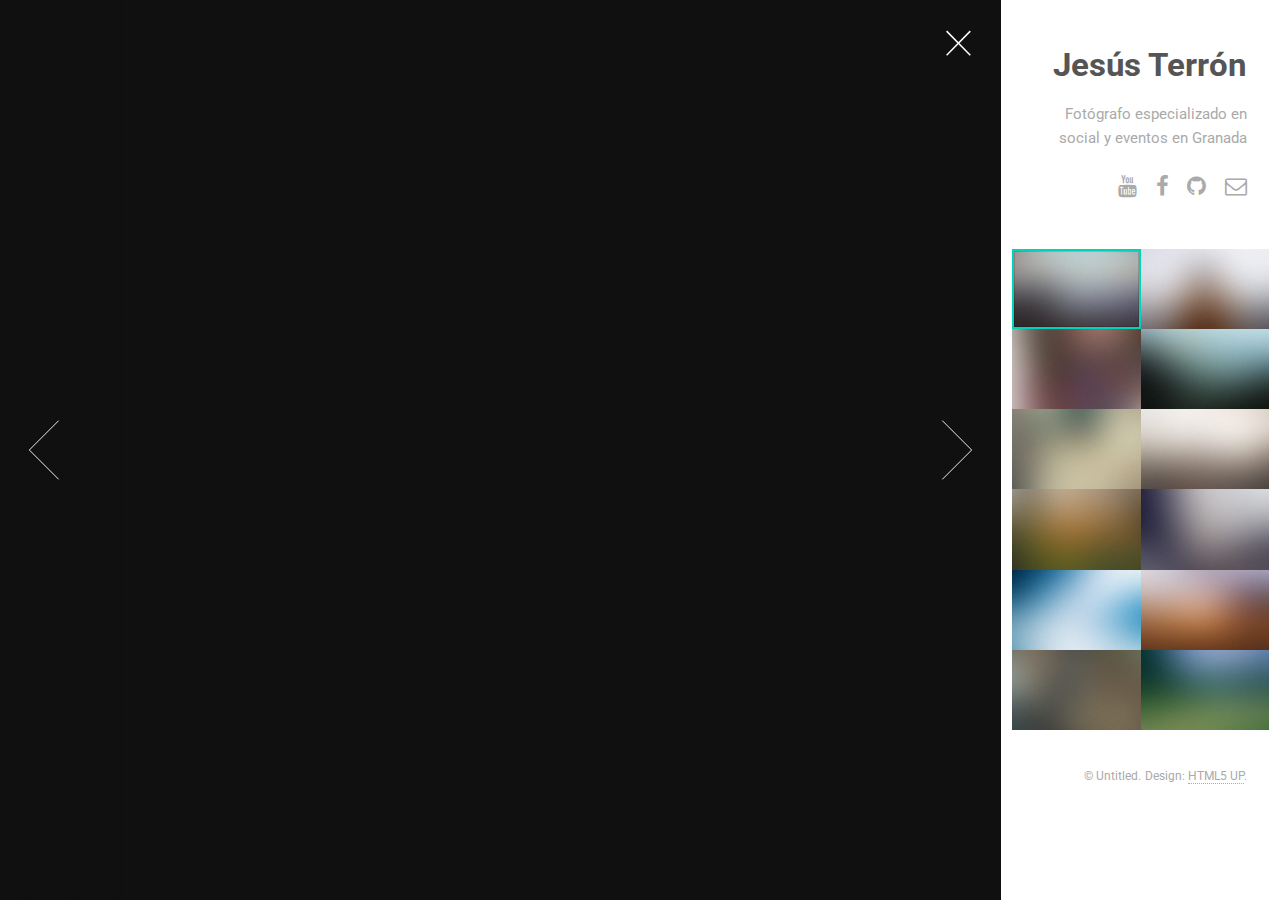
==== commit 92363048: "modified NEW WEB" ====
--- a/index.html
+++ b/index.html
@@ -1,308 +1,116 @@
-<!DOCTYPE html>
-<html>
-  
-<head>
-  <!-- Global site tag (gtag.js) - Google Analytics -->
-<script async src="https://www.googletagmanager.com/gtag/js?id=UA-76360344-1"></script>
-<script>
-  window.dataLayer = window.dataLayer || [];
-  function gtag(){dataLayer.push(arguments);}
-  gtag('js', new Date());
-
-  gtag('config', 'UA-76360344-1');
-</script>
-  
-
-
-
-  <!-- script ultimo de notificaciones -->
-  <script charset="UTF-8" src="//cdn.sendpulse.com/9dae6d62c816560a842268bde2cd317d/js/push/07eac8959b4cb8b334979842cddd8175_1.js" async></script>
-  
-  
-  <!-- Site made with Mobirise Website Builder v4.2.0, https://mobirise.com -->
-  <meta charset="UTF-8">
-  <meta http-equiv="X-UA-Compatible" content="IE=edge">
-  <meta name="generator" content="Mobirise v4.2.0, mobirise.com">
-  <meta name="viewport" content="width=device-width, initial-scale=1">
-  <link rel="shortcut icon" href="assets/images/logo-sheriff-640x640.png" type="image/x-icon">
-  <meta name="description" content="Jesús Terrón. Fotógrafo de eventos y moda en Granada.">
-  <title>Home</title>
-  <link rel="stylesheet" href="assets/web/assets/mobirise-icons/mobirise-icons.css">
-  <link rel="stylesheet" href="assets/tether/tether.min.css">
-  <link rel="stylesheet" href="assets/bootstrap/css/bootstrap.min.css">
-  <link rel="stylesheet" href="assets/bootstrap/css/bootstrap-grid.min.css">
-  <link rel="stylesheet" href="assets/bootstrap/css/bootstrap-reboot.min.css">
-  <link rel="stylesheet" href="assets/dropdown/css/style.css">
-  <link rel="stylesheet" href="assets/socicon/css/styles.css">
-  <link rel="stylesheet" href="assets/theme/css/style.css">
-  <link rel="stylesheet" href="assets/mobirise-gallery/style.css">
-  <link href="https://fonts.googleapis.com/css?family=Rubik:300,300i,400,400i,500,500i,700,700i,900,900i" rel="stylesheet">
-  <link href="assets/fonts/style.css" rel="stylesheet">
-  <link rel="stylesheet" href="assets/mobirise/css/mbr-additional.css" type="text/css">
-  
-  <script type="application/ld+json">
-{
-  "@context": "http://schema.org/",
-  "@type": "Person",
-  "name": "Jesús Terrón",
-  "url": "https://jesus-sheriff.github.io",
-  "image": "https://lh3.googleusercontent.com/[base64]s640-no",
-  "sameAs": [
-    "https://fb.me/JesusTerronFoto",
-    "http://instagram.com/apuntabienminombre/",
-    "https://www.youtube.com/jesusterron"
-  ],
-  "jobTitle": "Fotógrafo"  
-}
-</script>
-  
-  <script type="application/ld+json">
-{
-  "@context": "http://schema.org",
-  "@type": "ProfessionalService",
-  "name": "Jesús Terrón",
-  "image": "https://lh3.googleusercontent.com/[base64]s640-no",
-  "@id": "",
-  "url": "https://jesus-sheriff.github.io",
-  "telephone": "659290172",
-  "priceRange" : "15€ - 200€",
-  "address": {
-    "@type": "PostalAddress",
-    "streetAddress": "Avenida Don Bosco n17",
-    "addressLocality": "Granada",
-    "postalCode": "18007",
-    "addressCountry": "ES"
-  },
-  "geo": {
-    "@type": "GeoCoordinates",
-    "latitude": 37.159766,
-    "longitude": -3.600972
-  },
-  "openingHoursSpecification": {
-    "@type": "OpeningHoursSpecification",
-    "dayOfWeek": [
-      "Monday",
-      "Tuesday",
-      "Wednesday",
-      "Thursday",
-      "Friday",
-      "Saturday"
-    ],
-    "opens": "09:30",
-    "closes": "21:30"
-  },
-  "sameAs": [
-    "https://fb.me/JesusTerronFoto",
-    "http://instagram.com/apuntabienminombre/",
-    "https://www.youtube.com/jesusterron"
-  ]
-  
-}
-</script>
-  
-</head>
-<body>
-<section class="menu cid-qtdqzH8h2L" once="menu" id="menu1-n" data-rv-view="110">
-
-    
-
-    <nav class="navbar navbar-expand beta-menu navbar-dropdown align-items-center navbar-fixed-top navbar-toggleable-sm">
-        <button class="navbar-toggler navbar-toggler-right" type="button" data-toggle="collapse" data-target="#navbarSupportedContent" aria-controls="navbarSupportedContent" aria-expanded="false" aria-label="Toggle navigation">
-            <div class="hamburger">
-                <span></span>
-                <span></span>
-                <span></span>
-                <span></span>
-            </div>
-        </button>
-        <div class="menu-logo">
-            <div class="navbar-brand">
-                <span class="navbar-logo">
-                    <a href="page1.html">
-                         <img src="assets/images/logo-sheriff-640x640.png" alt="Mobirise" title="" media-simple="true" style="height: 3.8rem;">
-                    </a>
-                </span>
-                <span class="navbar-caption-wrap"><a class="navbar-caption text-black display-4" href="page1.html">Jesús Terrón</a></span>
-            </div>
-        </div>
-        <div class="collapse navbar-collapse" id="navbarSupportedContent">
-            <ul class="navbar-nav nav-dropdown nav-right" data-app-modern-menu="true"><li class="nav-item">
-                    <a class="nav-link link text-white display-4" href="page1.html#content4-q">
-                        
-                        Portfolio</a>
-                </li><li class="nav-item"><a class="nav-link link text-white display-4" href="page1.html#features16-u">
-                        
-                        Sobre mi</a></li>
-                <li class="nav-item">
-                    <a class="nav-link link text-white display-4" href="page1.html#form1-r">
-                        
-                        Contacto<br></a>
-                </li></ul>
-            
-        </div>
-    </nav>
-</section>
-
-<section class="engine"><a href="https://mobirise.co/b">free web creator</a></section><section class="cid-qtjIojN6I1 mbr-fullscreen mbr-parallax-background" id="header2-v" data-rv-view="112">
-
-    
-
-    <div class="mbr-overlay" style="opacity: 0.4; background-color: rgb(7, 59, 76);"></div>
-
-    <div class="container align-center">
-        <div class="row justify-content-md-center">
-            <div class="mbr-white col-md-10">
-                <h1 class="mbr-section-title mbr-bold pb-3 mbr-fonts-style display-1">
-                    Jesús Terrón</h1>
-                
-                <p class="mbr-text pb-3 mbr-fonts-style display-5">
-                    Fotógrafo en Granada de moda y eventos</p>
-                <div class="mbr-section-btn"><a class="btn btn-md btn-secondary display-4" href="https://www.facebook.com/Jesús-Terrón-Foto-265869730550342/" target="_blank"><span class="mbri-image-gallery mbr-iconfont mbr-iconfont-btn"></span>Quiero ver mis fotos!!&nbsp;</a></div>
-            </div>
-        </div>
-    </div>
-    <div class="mbr-arrow hidden-sm-down" aria-hidden="true">
-        <a href="#next">
-            <i class="mbri-down mbr-iconfont"></i>
-        </a>
-    </div>
-</section>
-
-<section class="mbr-section content4 cid-qtdwUDUKHr" id="content4-q" data-rv-view="115">
-
-    
-
-    <div class="container">
-        <div class="media-container-row">
-            <div class="title col-12 col-md-8">
-                <h2 class="align-center pb-3 mbr-fonts-style display-2">
-                    Portfolio</h2>
-                <h3 class="mbr-section-subtitle align-center mbr-light mbr-fonts-style display-5">
-                    Aquí puedes ver algunas muestras de lo que hago y mi estilo.</h3>
-                
-            </div>
-        </div>
-    </div>
-</section>
-
-<section class="mbr-gallery mbr-slider-carousel cid-qtdwt36NBy" id="gallery3-p" data-rv-view="117">
-
-    
-
-    <div>
-        <div><!-- Filter --><div class="mbr-gallery-filter container gallery-filter-active"><ul><li class="mbr-gallery-filter-all active"><a class="btn btn-md btn-primary-outline" href="">Todo</a></li></ul></div><!-- Gallery --><div class="mbr-gallery-row"><div class="mbr-gallery-layout-default"><div><div><div class="mbr-gallery-item mbr-gallery-item--p0" data-video-url="false" data-tags="Eventos"><div href="#lb-gallery3-p" data-slide-to="0" data-toggle="modal"><img src="assets/images/25409158633-5cd5024083-k-2000x1257-800x502.jpg" alt=""><span class="icon-focus"></span></div></div><div class="mbr-gallery-item mbr-gallery-item--p0" data-video-url="false" data-tags="Eventos"><div href="#lb-gallery3-p" data-slide-to="1" data-toggle="modal"><img src="assets/images/img-0190-editado-2000x1333-800x533.jpg" alt=""><span class="icon-focus"></span></div></div><div class="mbr-gallery-item mbr-gallery-item--p0" data-video-url="false" data-tags="Eventos"><div href="#lb-gallery3-p" data-slide-to="2" data-toggle="modal"><img src="assets/images/img-1358-editado-2000x1333-800x533.jpg" alt=""><span class="icon-focus"></span></div></div><div class="mbr-gallery-item mbr-gallery-item--p0" data-video-url="false" data-tags="Eventos"><div href="#lb-gallery3-p" data-slide-to="3" data-toggle="modal"><img src="assets/images/img-6891-editado-2000x1333-800x533.jpg" alt=""><span class="icon-focus"></span></div></div><div class="mbr-gallery-item mbr-gallery-item--p0" data-video-url="false" data-tags="Moda"><div href="#lb-gallery3-p" data-slide-to="4" data-toggle="modal"><img src="assets/images/moda-5-2000x1333-800x533.jpg" alt=""><span class="icon-focus"></span></div></div><div class="mbr-gallery-item mbr-gallery-item--p0" data-video-url="false" data-tags="Moda"><div href="#lb-gallery3-p" data-slide-to="5" data-toggle="modal"><img src="assets/images/moda-1-2000x3000-800x1200.jpg" alt=""><span class="icon-focus"></span></div></div><div class="mbr-gallery-item mbr-gallery-item--p0" data-video-url="false" data-tags="Eventos"><div href="#lb-gallery3-p" data-slide-to="6" data-toggle="modal"><img src="assets/images/concierto-1-2000x3000-800x1200.jpg" alt=""><span class="icon-focus"></span></div></div><div class="mbr-gallery-item mbr-gallery-item--p0" data-video-url="false" data-tags="Moda"><div href="#lb-gallery3-p" data-slide-to="7" data-toggle="modal"><img src="assets/images/moda-7-2000x2473-800x989.jpg" alt=""><span class="icon-focus"></span></div></div><div class="mbr-gallery-item mbr-gallery-item--p0" data-video-url="false" data-tags="Eventos"><div href="#lb-gallery3-p" data-slide-to="8" data-toggle="modal"><img src="assets/images/img-0186-editado-2000x915-800x366.jpg" alt=""><span class="icon-focus"></span></div></div><div class="mbr-gallery-item mbr-gallery-item--p0" data-video-url="false" data-tags="Eventos"><div href="#lb-gallery3-p" data-slide-to="9" data-toggle="modal"><img src="assets/images/30493007571-2621d692e4-k-2000x1333-800x533.jpg" alt=""><span class="icon-focus"></span></div></div><div class="mbr-gallery-item mbr-gallery-item--p0" data-video-url="false" data-tags="Moda"><div href="#lb-gallery3-p" data-slide-to="10" data-toggle="modal"><img src="assets/images/img-7852-editado-2000x3154-800x1261.jpg" alt=""><span class="icon-focus"></span></div></div></div></div><div class="clearfix"></div></div></div><!-- Lightbox --><div data-app-prevent-settings="" class="mbr-slider modal fade carousel slide" tabindex="-1" data-keyboard="true" data-interval="false" id="lb-gallery3-p"><div class="modal-dialog"><div class="modal-content"><div class="modal-body"><div class="carousel-inner"><div class="carousel-item"><img src="assets/images/25409158633-5cd5024083-k-2000x1257.jpg" alt=""></div><div class="carousel-item"><img src="assets/images/img-0190-editado-2000x1333.jpg" alt=""></div><div class="carousel-item"><img src="assets/images/img-1358-editado-2000x1333.jpg" alt=""></div><div class="carousel-item"><img src="assets/images/img-6891-editado-2000x1333.jpg" alt=""></div><div class="carousel-item"><img src="assets/images/moda-5-2000x1333.jpg" alt=""></div><div class="carousel-item"><img src="assets/images/moda-1-2000x3000.jpg" alt=""></div><div class="carousel-item"><img src="assets/images/concierto-1-2000x3000.jpg" alt=""></div><div class="carousel-item"><img src="assets/images/moda-7-2000x2473.jpg" alt=""></div><div class="carousel-item"><img src="assets/images/img-0186-editado-2000x915.jpg" alt=""></div><div class="carousel-item"><img src="assets/images/30493007571-2621d692e4-k-2000x1333.jpg" alt=""></div><div class="carousel-item active"><img src="assets/images/img-7852-editado-2000x3154.jpg" alt=""></div></div><a class="carousel-control carousel-control-prev" role="button" data-slide="prev" href="#lb-gallery3-p"><span class="mbri-left mbr-iconfont" aria-hidden="true"></span><span class="sr-only">Previous</span></a><a class="carousel-control carousel-control-next" role="button" data-slide="next" href="#lb-gallery3-p"><span class="mbri-right mbr-iconfont" aria-hidden="true"></span><span class="sr-only">Next</span></a><a class="close" href="#" role="button" data-dismiss="modal"><span class="sr-only">Close</span></a></div></div></div></div></div>
-    </div>
-
-</section>
-
-<section class="features16 cid-qtjDICt6iH" id="features16-u" data-rv-view="164">
-    
-    
-    
-    <div class="container align-center">
-        <h2 class="pb-3 mbr-fonts-style mbr-section-title display-2">
-            Quién soy</h2>
-        <h3 class="pb-5 mbr-section-subtitle mbr-fonts-style mbr-light display-5">Aparte de un tremendo amante fotografía y (a veces pasar a ser también el modelo) también es innegable mi gusto por la informática y la ingeniería en general. <br>Autodidacta incansable, siempre me planteo nuevos retos en todo lo que me propongo.<br>Tengo un canal en YouTube sobre fotografía en el que doy consejos y expongo mi manera de trabajar al mundo.</h3>
-        <div class="row media-row">
-            
-        <div class="team-item col-lg-3 col-md-6">
-                <div class="item-image">
-                    <img src="assets/images/moda-2-2665x3904.jpg" alt="" title="" media-simple="true">
-                </div>
-                <div class="item-caption py-3">
-                    <div class="item-name px-2">
-                        <p class="mbr-fonts-style display-5">Jesús Terrón</p>
-                    </div>
-                    <div class="item-role px-2">
-                        <p>Fotógrafo</p>
-                    </div>
-                    <div class="item-social pt-2">
-                        <a href="http://youtube.com/jesusterron" target="_blank">
-                            <span class="p-1 mbr-iconfont mbr-iconfont-social socicon-instagram socicon" media-simple="true"></span>
-                            <span class="p-1 mbr-iconfont mbr-iconfont-social socicon-facebook socicon" media-simple="true"></span>
-                            <span class="p-1 mbr-iconfont mbr-iconfont-social socicon-youtube socicon" media-simple="true"></span>
-                            
-                            
-                            
-                        </a>
-                    </div>
-                </div>
-            </div></div>    
-    </div>
-</section>
-
-<section class="mbr-section form1 cid-qtdxL84ebl" id="form1-r" data-rv-view="170">
-
-    
-
-    
-    <div class="container">
-        <div class="row justify-content-center">
-            <div class="title col-12 col-lg-8">
-                <h2 class="mbr-section-title align-center pb-3 mbr-fonts-style display-2">
-                    Contacto</h2>
-                <h3 class="mbr-section-subtitle align-center mbr-light pb-3 mbr-fonts-style display-5">
-                    Escríbeme por aquí y te contestaré lo más rápidamente posible.<br>Si quieres, déjame tu teléfono y especifica si quieres que te conteste por WhatsApp.</h3>
-            </div>
-        </div>
-    </div>
-    <div class="container">
-        <div class="row justify-content-center">
-            <div class="media-container-column col-lg-8" data-form-type="formoid">
-                    <div data-form-alert="" hidden="">
-                        Thanks for filling out the form!
-                    </div>
-            
-                    <form class="mbr-form" action="https://mobirise.com/" method="post" data-form-title="Mobirise Form"><input type="hidden" data-form-email="true" value="l3cM1sNrNZRyUbn6Qjm4qAB5d3dVQ4uMVMOrnlxKNngutivbBzhcQjnFNOXJEfMwSyPyBVteJQH81f64pt48OtZIwMVLwmZ2Fs6W2ZZJh5/k3PmNEJGxL3KNPpatLlgr">
-                        <div class="row row-sm-offset">
-                            <div class="col-md-4 multi-horizontal" data-for="name">
-                                <div class="form-group">
-                                    <label class="form-control-label mbr-fonts-style display-7" for="name-form1-r">¿Cómo te llamas?</label>
-                                    <input type="text" class="form-control" name="name" data-form-field="Name" required="" id="name-form1-r">
-                                </div>
-                            </div>
-                            <div class="col-md-4 multi-horizontal" data-for="email">
-                                <div class="form-group">
-                                    <label class="form-control-label mbr-fonts-style display-7" for="email-form1-r">Email</label>
-                                    <input type="email" class="form-control" name="email" data-form-field="Email" required="" id="email-form1-r">
-                                </div>
-                            </div>
-                            <div class="col-md-4 multi-horizontal" data-for="phone">
-                                <div class="form-group">
-                                    <label class="form-control-label mbr-fonts-style display-7" for="phone-form1-r">Teléfono</label>
-                                    <input type="tel" class="form-control" name="phone" data-form-field="Phone" id="phone-form1-r">
-                                </div>
-                            </div>
-                        </div>
-                        <div class="form-group" data-for="message">
-                            <label class="form-control-label mbr-fonts-style display-7" for="message-form1-r">¿Qué me querías decir? ¿Te contesto por WhatsApp?</label>
-                            <textarea type="text" class="form-control" name="message" rows="7" data-form-field="Message" id="message-form1-r"></textarea>
-                        </div>
-            
-                        <span class="input-group-btn"><button href="" type="submit" class="btn btn-primary btn-form display-4">Enviar</button></span>
-                    </form>
-            </div>
-        </div>
-    </div>
-</section>
-
-
-  <script src="assets/web/assets/jquery/jquery.min.js"></script>
-  <script src="assets/popper/popper.min.js"></script>
-  <script src="assets/tether/tether.min.js"></script>
-  <script src="assets/bootstrap/js/bootstrap.min.js"></script>
-  <script src="assets/smooth-scroll/smooth-scroll.js"></script>
-  <script src="assets/dropdown/js/script.min.js"></script>
-  <script src="assets/jarallax/jarallax.min.js"></script>
-  <script src="assets/masonry/masonry.pkgd.min.js"></script>
-  <script src="assets/imagesloaded/imagesloaded.pkgd.min.js"></script>
-  <script src="assets/bootstrap-carousel-swipe/bootstrap-carousel-swipe.js"></script>
-  <script src="assets/touch-swipe/jquery.touch-swipe.min.js"></script>
-  <script src="assets/theme/js/script.js"></script>
-  <script src="assets/mobirise-gallery/player.min.js"></script>
-  <script src="assets/mobirise-gallery/script.js"></script>
-  <script src="assets/formoid/formoid.min.js"></script>
-  
-  
-</body>
-</html>
+<!DOCTYPE HTML>
+<!--
+	Lens by HTML5 UP
+	html5up.net | @ajlkn
+	Free for personal and commercial use under the CCA 3.0 license (html5up.net/license)
+-->
+<html>
+	<head>
+		<title>Jesús Terrón :: Fotógrafo en Granada</title>
+		<meta charset="utf-8" />
+		<meta name="viewport" content="width=device-width, initial-scale=1" />
+		<!--[if lte IE 8]><script src="assets/js/ie/html5shiv.js"></script><![endif]-->
+		<link rel="stylesheet" href="assets/css/main.css" />
+		<!--[if lte IE 8]><link rel="stylesheet" href="assets/css/ie8.css" /><![endif]-->
+		<!--[if lte IE 9]><link rel="stylesheet" href="assets/css/ie9.css" /><![endif]-->
+		<noscript><link rel="stylesheet" href="assets/css/noscript.css" /></noscript>
+	</head>
+	<body class="is-loading-0 is-loading-1 is-loading-2">
+
+		<!-- Main -->
+			<div id="main">
+
+				<!-- Header -->
+					<header id="header">
+						
+						<h1>Jesús Terrón</h1>
+						<p>Fotógrafo especializado en social y eventos en Granada</a></p>
+						<ul class="icons">
+							<li><a href="https://www.youtube.com/jesusterron" class="icon fa-youtube"><span class="label">YouTube</span></a></li>
+							<li><a href="https://www.facebook.com/JesusTerronFoto/" class="icon fa-facebook"><span class="label">Facebook</span></a></li>
+							<li><a href="#" class="icon fa-github"><span class="label">Github</span></a></li>
+							<li><a href="#" class="icon fa-envelope-o"><span class="label">Email</span></a></li>
+						</ul>
+					</header>
+
+				<!-- Thumbnail -->
+					<section id="thumbnails">
+						<article>
+							<a class="thumbnail" href="images/fulls/01.jpg" data-position="left center"><img src="images/thumbs/01.jpg" alt="" /></a>
+							<h2>Diam tempus accumsan</h2>
+							<p>Lorem ipsum dolor sit amet, consectetur adipiscing elit.</p>
+						</article>
+						<article>
+							<a class="thumbnail" href="images/fulls/02.jpg"><img src="images/thumbs/02.jpg" alt="" /></a>
+							<h2>Vivamus convallis libero</h2>
+							<p>Sed velit lacus, laoreet at venenatis convallis in lorem tincidunt.</p>
+						</article>
+						<article>
+							<a class="thumbnail" href="images/fulls/03.jpg" data-position="top center"><img src="images/thumbs/03.jpg" alt="" /></a>
+							<h2>Nec accumsan enim felis</h2>
+							<p>Maecenas eleifend tellus ut turpis eleifend, vitae pretium faucibus.</p>
+						</article>
+						<article>
+							<a class="thumbnail" href="images/fulls/04.jpg"><img src="images/thumbs/04.jpg" alt="" /></a>
+							<h2>Donec maximus nisi eget</h2>
+							<p>Tristique in nulla vel congue. Sed sociis natoque parturient nascetur.</p>
+						</article>
+						<article>
+							<a class="thumbnail" href="images/fulls/05.jpg" data-position="top center"><img src="images/thumbs/05.jpg" alt="" /></a>
+							<h2>Nullam vitae nunc vulputate</h2>
+							<p>In pellentesque cursus velit id posuere. Donec vehicula nulla.</p>
+						</article>
+						<article>
+							<a class="thumbnail" href="images/fulls/06.jpg"><img src="images/thumbs/06.jpg" alt="" /></a>
+							<h2>Phasellus magna faucibus</h2>
+							<p>Nulla dignissim libero maximus tellus varius dictum ut posuere magna.</p>
+						</article>
+						<article>
+							<a class="thumbnail" href="images/fulls/07.jpg"><img src="images/thumbs/07.jpg" alt="" /></a>
+							<h2>Proin quis mauris</h2>
+							<p>Etiam ultricies, lorem quis efficitur porttitor, facilisis ante orci urna.</p>
+						</article>
+						<article>
+							<a class="thumbnail" href="images/fulls/08.jpg"><img src="images/thumbs/08.jpg" alt="" /></a>
+							<h2>Gravida quis varius enim</h2>
+							<p>Nunc egestas congue lorem. Nullam dictum placerat ex sapien tortor mattis.</p>
+						</article>
+						<article>
+							<a class="thumbnail" href="images/fulls/09.jpg"><img src="images/thumbs/09.jpg" alt="" /></a>
+							<h2>Morbi eget vitae adipiscing</h2>
+							<p>In quis vulputate dui. Maecenas metus elit, dictum praesent lacinia lacus.</p>
+						</article>
+						<article>
+							<a class="thumbnail" href="images/fulls/10.jpg"><img src="images/thumbs/10.jpg" alt="" /></a>
+							<h2>Habitant tristique senectus</h2>
+							<p>Vestibulum ante ipsum primis in faucibus orci luctus ac tincidunt dolor.</p>
+						</article>
+						<article>
+							<a class="thumbnail" href="images/fulls/11.jpg"><img src="images/thumbs/11.jpg" alt="" /></a>
+							<h2>Pharetra ex non faucibus</h2>
+							<p>Ut sed magna euismod leo laoreet congue. Fusce congue enim ultricies.</p>
+						</article>
+						<article>
+							<a class="thumbnail" href="images/fulls/12.jpg"><img src="images/thumbs/12.jpg" alt="" /></a>
+							<h2>Mattis lorem sodales</h2>
+							<p>Feugiat auctor leo massa, nec vestibulum nisl erat faucibus, rutrum nulla.</p>
+						</article>
+					</section>
+
+				<!-- Footer -->
+					<footer id="footer">
+						<ul class="copyright">
+							<li>&copy; Untitled.</li><li>Design: <a href="http://html5up.net">HTML5 UP</a>.</li>
+						</ul>
+					</footer>
+
+			</div>
+
+		<!-- Scripts -->
+			<script src="assets/js/jquery.min.js"></script>
+			<script src="assets/js/skel.min.js"></script>
+			<!--[if lte IE 8]><script src="assets/js/ie/respond.min.js"></script><![endif]-->
+			<script src="assets/js/main.js"></script>
+
+	</body>
+</html>
--- a/assets/css/main.css
+++ b/assets/css/main.css
@@ -0,0 +1,1242 @@
+@import url(font-awesome.min.css);
+@import url("https://fonts.googleapis.com/css?family=Roboto:400,700");
+
+/*
+	Lens by HTML5 UP
+	html5up.net | @ajlkn
+	Free for personal and commercial use under the CCA 3.0 license (html5up.net/license)
+*/
+
+/* Reset */
+
+	html, body, div, span, applet, object, iframe, h1, h2, h3, h4, h5, h6, p, blockquote, pre, a, abbr, acronym, address, big, cite, code, del, dfn, em, img, ins, kbd, q, s, samp, small, strike, strong, sub, sup, tt, var, b, u, i, center, dl, dt, dd, ol, ul, li, fieldset, form, label, legend, table, caption, tbody, tfoot, thead, tr, th, td, article, aside, canvas, details, embed, figure, figcaption, footer, header, hgroup, menu, nav, output, ruby, section, summary, time, mark, audio, video {
+		margin: 0;
+		padding: 0;
+		border: 0;
+		font-size: 100%;
+		font: inherit;
+		vertical-align: baseline;
+	}
+
+	article, aside, details, figcaption, figure, footer, header, hgroup, menu, nav, section {
+		display: block;
+	}
+
+	body {
+		line-height: 1;
+	}
+
+	ol, ul {
+		list-style: none;
+	}
+
+	blockquote, q {
+		quotes: none;
+	}
+
+	blockquote:before, blockquote:after, q:before, q:after {
+		content: '';
+		content: none;
+	}
+
+	table {
+		border-collapse: collapse;
+		border-spacing: 0;
+	}
+
+	body {
+		-webkit-text-size-adjust: none;
+	}
+
+/* Box Model */
+
+	*, *:before, *:after {
+		-moz-box-sizing: border-box;
+		-webkit-box-sizing: border-box;
+		box-sizing: border-box;
+	}
+
+/* Basic */
+
+	/*
+		@-ms-viewport {
+			width: device-width;
+		}
+
+	*/
+
+	@media screen and (max-width: 480px) {
+
+		html, body {
+			min-width: 320px;
+		}
+
+	}
+
+	body.is-loading-0 *, body.is-loading-0 *:before, body.is-loading-0 *:after {
+		-moz-animation: none !important;
+		-webkit-animation: none !important;
+		-ms-animation: none !important;
+		animation: none !important;
+		-moz-transition: none !important;
+		-webkit-transition: none !important;
+		-ms-transition: none !important;
+		transition: none !important;
+	}
+
+	html, body {
+		background-color: #101010;
+		overflow: hidden;
+	}
+
+/* Type */
+
+	html {
+		font-size: 16pt;
+	}
+
+		@media screen and (max-width: 1680px) {
+
+			html {
+				font-size: 12pt;
+			}
+
+		}
+
+		@media screen and (max-width: 1280px) {
+
+			html {
+				font-size: 11pt;
+			}
+
+		}
+
+	body {
+		background-color: #fff;
+		color: #aaa;
+	}
+
+	body, input, select, textarea {
+		font-family: "Roboto", Helvetica, sans-serif;
+		font-weight: 400;
+		line-height: 1.65;
+		font-size: 1em;
+		color: #aaa;
+	}
+
+	a {
+		-moz-transition: color 0.25s ease, border-bottom-color 0.25s ease;
+		-webkit-transition: color 0.25s ease, border-bottom-color 0.25s ease;
+		-ms-transition: color 0.25s ease, border-bottom-color 0.25s ease;
+		transition: color 0.25s ease, border-bottom-color 0.25s ease;
+		border-bottom: dotted 1px;
+		color: inherit;
+		text-decoration: none;
+	}
+
+		a:hover {
+			border-bottom-color: transparent;
+			color: #00D3B7;
+		}
+
+	strong, b {
+		font-weight: 400;
+		color: #555;
+	}
+
+	em, i {
+		font-style: italic;
+	}
+
+	p {
+		margin: 0 0 1.25em 0;
+	}
+
+	h1, h2, h3, h4, h5, h6 {
+		font-weight: 400;
+		line-height: 1.25;
+		margin: 0 0 0.5em 0;
+		color: #555;
+	}
+
+		h1 a, h2 a, h3 a, h4 a, h5 a, h6 a {
+			color: inherit;
+			text-decoration: none;
+		}
+
+	h2 {
+		font-size: 1.25em;
+	}
+
+	h3 {
+		font-size: 1em;
+	}
+
+	h4 {
+		font-size: 0.9em;
+	}
+
+	h5 {
+		font-size: 0.8em;
+	}
+
+	h6 {
+		font-size: 0.7em;
+	}
+
+	sub {
+		font-size: 0.8em;
+		position: relative;
+		top: 0.5em;
+	}
+
+	sup {
+		font-size: 0.8em;
+		position: relative;
+		top: -0.5em;
+	}
+
+	blockquote {
+		border-left: solid 4px #ccc;
+		font-style: italic;
+		margin: 0 0 1.25em 0;
+		padding: 0.3125em 0 0.3125em 1.25em;
+	}
+
+	code {
+		border-radius: 4px;
+		border: solid 1px;
+		font-family: "Courier New", monospace;
+		font-size: 0.9em;
+		margin: 0 0.25em;
+		padding: 0.25em 0.65em;
+		border-color: #ccc;
+	}
+
+	pre {
+		-webkit-overflow-scrolling: touch;
+		font-family: "Courier New", monospace;
+		font-size: 0.9em;
+		margin: 0 0 1.25em 0;
+	}
+
+		pre code {
+			display: block;
+			padding: 1em 1.5em;
+			overflow-x: auto;
+		}
+
+	hr {
+		border: 0;
+		border-bottom: solid 1px #ccc;
+		margin: 1.25em 0;
+	}
+
+		hr.major {
+			margin: 1.875em 0;
+		}
+
+	.align-left {
+		text-align: left;
+	}
+
+	.align-center {
+		text-align: center;
+	}
+
+	.align-right {
+		text-align: right;
+	}
+
+/* Button */
+
+	input[type="submit"],
+	input[type="reset"],
+	input[type="button"],
+	button,
+	.button {
+		-moz-appearance: none;
+		-webkit-appearance: none;
+		-ms-appearance: none;
+		appearance: none;
+		-moz-transition: background-color 0.25s ease-in-out, border-color 0.25s ease-in-out, color 0.25s ease-in-out;
+		-webkit-transition: background-color 0.25s ease-in-out, border-color 0.25s ease-in-out, color 0.25s ease-in-out;
+		-ms-transition: background-color 0.25s ease-in-out, border-color 0.25s ease-in-out, color 0.25s ease-in-out;
+		transition: background-color 0.25s ease-in-out, border-color 0.25s ease-in-out, color 0.25s ease-in-out;
+		background-color: transparent;
+		border-radius: 4px;
+		border: solid 1px #ccc;
+		color: #555;
+		cursor: pointer;
+		display: inline-block;
+		line-height: 1;
+		padding: 0.75em 1.5em;
+		text-align: center;
+		text-decoration: none;
+		white-space: nowrap;
+	}
+
+		input[type="submit"]:hover,
+		input[type="reset"]:hover,
+		input[type="button"]:hover,
+		button:hover,
+		.button:hover {
+			border-color: #00D3B7;
+			color: #00D3B7;
+		}
+
+			input[type="submit"]:hover:active,
+			input[type="reset"]:hover:active,
+			input[type="button"]:hover:active,
+			button:hover:active,
+			.button:hover:active {
+				background-color: rgba(0, 211, 183, 0.15);
+			}
+
+		input[type="submit"].icon,
+		input[type="reset"].icon,
+		input[type="button"].icon,
+		button.icon,
+		.button.icon {
+			padding-left: 1.35em;
+		}
+
+			input[type="submit"].icon:before,
+			input[type="reset"].icon:before,
+			input[type="button"].icon:before,
+			button.icon:before,
+			.button.icon:before {
+				margin-right: 0.5em;
+			}
+
+		input[type="submit"].fit,
+		input[type="reset"].fit,
+		input[type="button"].fit,
+		button.fit,
+		.button.fit {
+			display: block;
+			margin: 0 0 0.625em 0;
+			width: 100%;
+		}
+
+		input[type="submit"].small,
+		input[type="reset"].small,
+		input[type="button"].small,
+		button.small,
+		.button.small {
+			font-size: 0.8em;
+		}
+
+		input[type="submit"].big,
+		input[type="reset"].big,
+		input[type="button"].big,
+		button.big,
+		.button.big {
+			font-size: 1.35em;
+		}
+
+		input[type="submit"].disabled, input[type="submit"]:disabled,
+		input[type="reset"].disabled,
+		input[type="reset"]:disabled,
+		input[type="button"].disabled,
+		input[type="button"]:disabled,
+		button.disabled,
+		button:disabled,
+		.button.disabled,
+		.button:disabled {
+			-moz-pointer-events: none;
+			-webkit-pointer-events: none;
+			-ms-pointer-events: none;
+			pointer-events: none;
+			opacity: 0.25;
+		}
+
+/* Form */
+
+	form {
+		margin: 0 0 1.25em 0;
+	}
+
+	label {
+		color: #555;
+		display: block;
+		font-size: 0.9em;
+		font-weight: 400;
+		margin: 0 0 0.625em 0;
+	}
+
+	input[type="text"],
+	input[type="password"],
+	input[type="email"],
+	select,
+	textarea {
+		-moz-appearance: none;
+		-webkit-appearance: none;
+		-ms-appearance: none;
+		appearance: none;
+		background-color: transparent;
+		border-radius: 4px;
+		border: solid 1px #ccc;
+		color: inherit;
+		display: block;
+		outline: 0;
+		padding: 0 0.75em;
+		text-decoration: none;
+		width: 100%;
+	}
+
+		input[type="text"]:invalid,
+		input[type="password"]:invalid,
+		input[type="email"]:invalid,
+		select:invalid,
+		textarea:invalid {
+			box-shadow: none;
+		}
+
+		input[type="text"]:focus,
+		input[type="password"]:focus,
+		input[type="email"]:focus,
+		select:focus,
+		textarea:focus {
+			border-color: #00D3B7;
+		}
+
+	.select-wrapper {
+		text-decoration: none;
+		display: block;
+		position: relative;
+	}
+
+		.select-wrapper:before {
+			-moz-osx-font-smoothing: grayscale;
+			-webkit-font-smoothing: antialiased;
+			font-family: FontAwesome;
+			font-style: normal;
+			font-weight: normal;
+			text-transform: none !important;
+		}
+
+		.select-wrapper:before {
+			color: #ccc;
+			content: '\f107';
+			display: block;
+			height: 2.75em;
+			line-height: 2.75em;
+			pointer-events: none;
+			position: absolute;
+			right: 0;
+			text-align: center;
+			top: 0;
+			width: 2.75em;
+		}
+
+		.select-wrapper select::-ms-expand {
+			display: none;
+		}
+
+	input[type="text"],
+	input[type="password"],
+	input[type="email"],
+	select {
+		height: 2.75em;
+	}
+
+	textarea {
+		padding: 0.75em 1em;
+	}
+
+	input[type="checkbox"],
+	input[type="radio"] {
+		-moz-appearance: none;
+		-webkit-appearance: none;
+		-ms-appearance: none;
+		appearance: none;
+		display: block;
+		float: left;
+		margin-right: -2em;
+		opacity: 0;
+		width: 1em;
+		z-index: -1;
+	}
+
+		input[type="checkbox"] + label,
+		input[type="radio"] + label {
+			text-decoration: none;
+			color: #aaa;
+			cursor: pointer;
+			display: inline-block;
+			font-size: 1em;
+			font-weight: 400;
+			margin: 0;
+			padding-left: 2.4em;
+			padding-right: 0.75em;
+			position: relative;
+		}
+
+			input[type="checkbox"] + label:before,
+			input[type="radio"] + label:before {
+				-moz-osx-font-smoothing: grayscale;
+				-webkit-font-smoothing: antialiased;
+				font-family: FontAwesome;
+				font-style: normal;
+				font-weight: normal;
+				text-transform: none !important;
+			}
+
+			input[type="checkbox"] + label:before,
+			input[type="radio"] + label:before {
+				background: transparent;
+				border-radius: 4px;
+				border: solid 1px #ccc;
+				content: '';
+				display: inline-block;
+				height: 1.65em;
+				left: 0;
+				line-height: 1.58125em;
+				position: absolute;
+				text-align: center;
+				top: 0;
+				width: 1.65em;
+			}
+
+		input[type="checkbox"]:checked + label:before,
+		input[type="radio"]:checked + label:before {
+			background-color: #555;
+			border-color: #555;
+			color: #fff;
+			content: '\f00c';
+		}
+
+		input[type="checkbox"]:focus + label:before,
+		input[type="radio"]:focus + label:before {
+			border-color: #00D3B7;
+		}
+
+	input[type="checkbox"] + label:before {
+		border-radius: 4px;
+	}
+
+	input[type="radio"] + label:before {
+		border-radius: 100%;
+	}
+
+	::-webkit-input-placeholder {
+		opacity: 1.0;
+		color: #ccc !important;
+	}
+
+	:-moz-placeholder {
+		opacity: 1.0;
+		color: #ccc !important;
+	}
+
+	::-moz-placeholder {
+		opacity: 1.0;
+		color: #ccc !important;
+	}
+
+	:-ms-input-placeholder {
+		opacity: 1.0;
+		color: #ccc !important;
+	}
+
+	.formerize-placeholder {
+		opacity: 1.0;
+		color: #ccc !important;
+	}
+
+	.field {
+		margin: 0 0 1.25em 0;
+	}
+
+/* Icon */
+
+	.icon {
+		text-decoration: none;
+		border-bottom: none;
+		position: relative;
+	}
+
+		.icon:before {
+			-moz-osx-font-smoothing: grayscale;
+			-webkit-font-smoothing: antialiased;
+			font-family: FontAwesome;
+			font-style: normal;
+			font-weight: normal;
+			text-transform: none !important;
+		}
+
+		.icon > .label {
+			display: none;
+		}
+
+/* List */
+
+	ol {
+		list-style: decimal;
+		margin: 0 0 1.25em 0;
+		padding-left: 1.25em;
+	}
+
+		ol li {
+			padding-left: 0.25em;
+		}
+
+	ul {
+		list-style: disc;
+		margin: 0 0 1.25em 0;
+		padding-left: 1em;
+	}
+
+		ul li {
+			padding-left: 0.5em;
+		}
+
+		ul.alt {
+			list-style: none;
+			padding-left: 0;
+		}
+
+			ul.alt li {
+				border-top: solid 1px #ccc;
+				padding: 0.5em 0;
+			}
+
+				ul.alt li:first-child {
+					border-top: 0;
+					padding-top: 0;
+				}
+
+		ul.icons {
+			cursor: default;
+			list-style: none;
+			padding-left: 0;
+		}
+
+			ul.icons li {
+				display: inline-block;
+				padding: 0 1em 0 0;
+			}
+
+				ul.icons li:last-child {
+					padding-right: 0;
+				}
+
+				ul.icons li .icon:before {
+					font-size: 1.5rem;
+				}
+
+		ul.actions {
+			cursor: default;
+			list-style: none;
+			padding-left: 0;
+		}
+
+			ul.actions li {
+				display: inline-block;
+				padding: 0 0.625em 0 0;
+				vertical-align: middle;
+			}
+
+				ul.actions li:last-child {
+					padding-right: 0;
+				}
+
+			ul.actions.small li {
+				padding: 0 0.3125em 0 0;
+			}
+
+			ul.actions.vertical li {
+				display: block;
+				padding: 0.625em 0 0 0;
+			}
+
+				ul.actions.vertical li:first-child {
+					padding-top: 0;
+				}
+
+				ul.actions.vertical li > * {
+					margin-bottom: 0;
+				}
+
+			ul.actions.vertical.small li {
+				padding: 0.3125em 0 0 0;
+			}
+
+				ul.actions.vertical.small li:first-child {
+					padding-top: 0;
+				}
+
+			ul.actions.fit {
+				display: table;
+				margin-left: -0.625em;
+				padding: 0;
+				table-layout: fixed;
+				width: calc(100% + 0.625em);
+			}
+
+				ul.actions.fit li {
+					display: table-cell;
+					padding: 0 0 0 0.625em;
+				}
+
+					ul.actions.fit li > * {
+						margin-bottom: 0;
+					}
+
+				ul.actions.fit.small {
+					margin-left: -0.3125em;
+					width: calc(100% + 0.3125em);
+				}
+
+					ul.actions.fit.small li {
+						padding: 0 0 0 0.3125em;
+					}
+
+	dl {
+		margin: 0 0 1.25em 0;
+	}
+
+		dl dt {
+			display: block;
+			font-weight: 400;
+			margin: 0 0 0.625em 0;
+		}
+
+		dl dd {
+			margin-left: 1.25em;
+		}
+
+/* Main */
+
+	#main {
+		-moz-transition: opacity 0.75s ease, right 0.75s ease, left 0.75s ease, visibility 0.75s;
+		-webkit-transition: opacity 0.75s ease, right 0.75s ease, left 0.75s ease, visibility 0.75s;
+		-ms-transition: opacity 0.75s ease, right 0.75s ease, left 0.75s ease, visibility 0.75s;
+		transition: opacity 0.75s ease, right 0.75s ease, left 0.75s ease, visibility 0.75s;
+		-webkit-overflow-scrolling: touch;
+		position: fixed;
+		top: 0;
+		width: 22.5em;
+		height: 100%;
+		background: #fff;
+		outline: 0;
+		overflow-x: hidden;
+		overflow-y: auto;
+		text-align: right;
+		visibility: visible;
+		z-index: 10000;
+		right: 0;
+	}
+
+		#main .toggle {
+			-webkit-tap-highlight-color: transparent;
+			position: absolute;
+			top: 0;
+			width: 4em;
+			height: 4em;
+			background-image: url("images/close-small-alt.svg");
+			background-repeat: no-repeat;
+			background-size: 32px 32px;
+			cursor: pointer;
+			display: none;
+			z-index: 1;
+			background-position: 0.5em 0.5em;
+			left: 0;
+		}
+
+		body.fullscreen #main {
+			visibility: hidden;
+			right: -22.5em;
+		}
+
+		body.is-loading-1 #main {
+			opacity: 0;
+			right: -2em;
+		}
+
+		@media screen and (max-width: 1280px) {
+
+			#main {
+				width: 19em;
+			}
+
+				body.fullscreen #main {
+					right: -19em;
+				}
+
+		}
+
+		@media screen and (max-width: 980px) {
+
+			#main {
+				background: rgba(255, 255, 255, 0.925);
+			}
+
+				#main .toggle {
+					display: block;
+				}
+
+		}
+
+		@media screen and (max-width: 480px) {
+
+			#main {
+				-moz-transition: opacity 0.5s ease, visibility 0.5s;
+				-webkit-transition: opacity 0.5s ease, visibility 0.5s;
+				-ms-transition: opacity 0.5s ease, visibility 0.5s;
+				transition: opacity 0.5s ease, visibility 0.5s;
+				width: 100%;
+				background: #fff;
+				text-align: center;
+			}
+
+				body.is-loading-1 #main {
+					left: auto !important;
+					right: auto !important;
+				}
+
+				body.fullscreen #main {
+					left: auto !important;
+					right: auto !important;
+					opacity: 0;
+				}
+
+				#main .toggle {
+					display: none;
+				}
+
+		}
+
+/* Header */
+
+	#header {
+		padding: 3em 2.25em 1.75em 2.25em ;
+	}
+
+		#header h1 {
+			font-size: 2.25em;
+			font-weight: 700;
+		}
+
+/* Footer */
+
+	#footer {
+		padding: 2.25em 2.25em 1em 2.25em ;
+	}
+
+		#footer .copyright {
+			list-style: none;
+			padding: 0;
+		}
+
+			#footer .copyright li {
+				display: inline-block;
+				font-size: 0.8em;
+				margin-left: 0.35em;
+				padding: 0;
+			}
+
+				#footer .copyright li:first-child {
+					margin-left: 0;
+				}
+
+/* Thumbnails */
+
+	#thumbnails {
+		display: -moz-flex;
+		display: -webkit-flex;
+		display: -ms-flex;
+		display: flex;
+		-moz-flex-wrap: wrap;
+		-webkit-flex-wrap: wrap;
+		-ms-flex-wrap: wrap;
+		flex-wrap: wrap;
+		padding: 0 0.75em;
+	}
+
+		#thumbnails article {
+			position: relative;
+			width: 50%;
+			background: #101010;
+			outline: 0;
+		}
+
+			#thumbnails article .thumbnail {
+				-webkit-tap-highlight-color: transparent;
+				display: block;
+				position: relative;
+				border: 0;
+				outline: 0;
+			}
+
+				#thumbnails article .thumbnail img {
+					display: block;
+					width: 100%;
+				}
+
+				#thumbnails article .thumbnail:before {
+					-moz-pointer-events: none;
+					-webkit-pointer-events: none;
+					-ms-pointer-events: none;
+					pointer-events: none;
+					-moz-transition: opacity 0.25s ease;
+					-webkit-transition: opacity 0.25s ease;
+					-ms-transition: opacity 0.25s ease;
+					transition: opacity 0.25s ease;
+					content: '';
+					position: absolute;
+					left: 0;
+					top: 0;
+					width: 100%;
+					height: 100%;
+					box-shadow: inset 0 0 0 2px #00D3B7, inset 0 0 0px 3px rgba(0, 0, 0, 0.15);
+					opacity: 0;
+					z-index: 1;
+				}
+
+				#thumbnails article .thumbnail:focus:before {
+					opacity: 0.5;
+				}
+
+			#thumbnails article h2, #thumbnails article p {
+				display: none;
+			}
+
+			#thumbnails article.active .thumbnail:before {
+				opacity: 1;
+			}
+
+		@media screen and (max-width: 480px) {
+
+			#thumbnails article .thumbnail:before {
+				display: none;
+			}
+
+		}
+
+/* Viewer */
+
+	@-moz-keyframes spinner {
+		0% {
+			-moz-transform: rotate(0deg);
+			-webkit-transform: rotate(0deg);
+			-ms-transform: rotate(0deg);
+			transform: rotate(0deg);
+		}
+
+		100% {
+			-moz-transform: rotate(360deg);
+			-webkit-transform: rotate(360deg);
+			-ms-transform: rotate(360deg);
+			transform: rotate(360deg);
+		}
+	}
+
+	@-webkit-keyframes spinner {
+		0% {
+			-moz-transform: rotate(0deg);
+			-webkit-transform: rotate(0deg);
+			-ms-transform: rotate(0deg);
+			transform: rotate(0deg);
+		}
+
+		100% {
+			-moz-transform: rotate(360deg);
+			-webkit-transform: rotate(360deg);
+			-ms-transform: rotate(360deg);
+			transform: rotate(360deg);
+		}
+	}
+
+	@-ms-keyframes spinner {
+		0% {
+			-moz-transform: rotate(0deg);
+			-webkit-transform: rotate(0deg);
+			-ms-transform: rotate(0deg);
+			transform: rotate(0deg);
+		}
+
+		100% {
+			-moz-transform: rotate(360deg);
+			-webkit-transform: rotate(360deg);
+			-ms-transform: rotate(360deg);
+			transform: rotate(360deg);
+		}
+	}
+
+	@keyframes spinner {
+		0% {
+			-moz-transform: rotate(0deg);
+			-webkit-transform: rotate(0deg);
+			-ms-transform: rotate(0deg);
+			transform: rotate(0deg);
+		}
+
+		100% {
+			-moz-transform: rotate(360deg);
+			-webkit-transform: rotate(360deg);
+			-ms-transform: rotate(360deg);
+			transform: rotate(360deg);
+		}
+	}
+
+	#viewer {
+		-moz-transition: opacity 0.75s ease, width 0.75s ease;
+		-webkit-transition: opacity 0.75s ease, width 0.75s ease;
+		-ms-transition: opacity 0.75s ease, width 0.75s ease;
+		transition: opacity 0.75s ease, width 0.75s ease;
+		position: absolute;
+		top: 0;
+		width: calc(100% - 22.5em);
+		height: 100%;
+		left: 0;
+	}
+
+		#viewer .inner {
+			-moz-pointer-events: none;
+			-webkit-pointer-events: none;
+			-ms-pointer-events: none;
+			pointer-events: none;
+			position: absolute;
+			top: 0;
+			left: 0;
+			width: 100%;
+			height: 100%;
+			z-index: 2;
+		}
+
+			#viewer .inner > * {
+				-moz-pointer-events: auto;
+				-webkit-pointer-events: auto;
+				-ms-pointer-events: auto;
+				pointer-events: auto;
+			}
+
+			#viewer .inner:before {
+				background-image: -moz-linear-gradient(left, rgba(16,16,16,0.2), rgba(16,16,16,0) 10em, rgba(16,16,16,0)), -moz-linear-gradient(right, rgba(16,16,16,0.2), rgba(16,16,16,0) 10em, rgba(16,16,16,0));
+				background-image: -webkit-linear-gradient(left, rgba(16,16,16,0.2), rgba(16,16,16,0) 10em, rgba(16,16,16,0)), -webkit-linear-gradient(right, rgba(16,16,16,0.2), rgba(16,16,16,0) 10em, rgba(16,16,16,0));
+				background-image: -ms-linear-gradient(left, rgba(16,16,16,0.2), rgba(16,16,16,0) 10em, rgba(16,16,16,0)), -ms-linear-gradient(right, rgba(16,16,16,0.2), rgba(16,16,16,0) 10em, rgba(16,16,16,0));
+				background-image: linear-gradient(left, rgba(16,16,16,0.2), rgba(16,16,16,0) 10em, rgba(16,16,16,0)), linear-gradient(right, rgba(16,16,16,0.2), rgba(16,16,16,0) 10em, rgba(16,16,16,0));
+				content: '';
+				display: block;
+				position: absolute;
+				top: 0;
+				left: 0;
+				width: 100%;
+				height: 100%;
+			}
+
+			#viewer .inner .toggle {
+				-webkit-tap-highlight-color: transparent;
+				position: absolute;
+				top: 0;
+				width: 4em;
+				height: 4em;
+				background-image: url("images/close.svg");
+				background-repeat: no-repeat;
+				background-size: 64px 64px;
+				cursor: pointer;
+				z-index: 1;
+				right: 0;
+				background-position: calc(100% - 0.75em) 0.75em;
+			}
+
+			#viewer .inner .nav-next,
+			#viewer .inner .nav-previous {
+				-webkit-tap-highlight-color: transparent;
+				position: absolute;
+				top: 50%;
+				width: 6em;
+				height: 6em;
+				margin-top: -3em;
+				background-image: url("images/arrow.svg");
+				background-position: center;
+				background-repeat: no-repeat;
+				background-size: contain;
+				cursor: pointer;
+			}
+
+			#viewer .inner .nav-previous {
+				-moz-transform: scaleX(-1);
+				-webkit-transform: scaleX(-1);
+				-ms-transform: scaleX(-1);
+				transform: scaleX(-1);
+				left: 0;
+			}
+
+			#viewer .inner .nav-next {
+				right: 0;
+			}
+
+		#viewer .slide {
+			-moz-transition: opacity 0.5s ease-in-out;
+			-webkit-transition: opacity 0.5s ease-in-out;
+			-ms-transition: opacity 0.5s ease-in-out;
+			transition: opacity 0.5s ease-in-out;
+			position: absolute;
+			top: 0;
+			left: 0;
+			width: 100%;
+			height: 100%;
+			opacity: 1;
+			z-index: 1;
+		}
+
+			#viewer .slide .caption {
+				background-image: -moz-linear-gradient(bottom, rgba(16,16,16,0.75), rgba(16,16,16,0.25) 80%, rgba(16,16,16,0));
+				background-image: -webkit-linear-gradient(bottom, rgba(16,16,16,0.75), rgba(16,16,16,0.25) 80%, rgba(16,16,16,0));
+				background-image: -ms-linear-gradient(bottom, rgba(16,16,16,0.75), rgba(16,16,16,0.25) 80%, rgba(16,16,16,0));
+				background-image: linear-gradient(bottom, rgba(16,16,16,0.75), rgba(16,16,16,0.25) 80%, rgba(16,16,16,0));
+				padding: 2em 2em 0.75em 2em ;
+				position: absolute;
+				bottom: 0;
+				left: 0;
+				width: 100%;
+				color: rgba(255, 255, 255, 0.5);
+				z-index: 1;
+			}
+
+				#viewer .slide .caption h2, #viewer .slide .caption h3, #viewer .slide .caption h4, #viewer .slide .caption h5, #viewer .slide .caption h6 {
+					color: #fff;
+				}
+
+			#viewer .slide .image {
+				-moz-transition: opacity 0.5s ease-in-out;
+				-webkit-transition: opacity 0.5s ease-in-out;
+				-ms-transition: opacity 0.5s ease-in-out;
+				transition: opacity 0.5s ease-in-out;
+				position: absolute;
+				top: 0;
+				left: 0;
+				width: 100%;
+				height: 100%;
+				background-repeat: no-repeat;
+				background-size: cover;
+				opacity: 0;
+			}
+
+			#viewer .slide:before {
+				-moz-animation: spinner 1s linear infinite;
+				-webkit-animation: spinner 1s linear infinite;
+				-ms-animation: spinner 1s linear infinite;
+				animation: spinner 1s linear infinite;
+				-moz-transition: opacity 0.5s ease-in-out;
+				-webkit-transition: opacity 0.5s ease-in-out;
+				-ms-transition: opacity 0.5s ease-in-out;
+				transition: opacity 0.5s ease-in-out;
+				content: '';
+				display: block;
+				position: absolute;
+				top: 50%;
+				left: 50%;
+				width: 3em;
+				height: 3em;
+				background-image: url("images/spinner.svg");
+				background-position: center;
+				background-repeat: no-repeat;
+				background-size: contain;
+				margin: -1.5em 0 0 -1.5em;
+				opacity: 0;
+			}
+
+			#viewer .slide.loading:before {
+				opacity: 1;
+			}
+
+			#viewer .slide.active .image {
+				opacity: 1;
+			}
+
+		body.fullscreen #viewer {
+			width: 100%;
+		}
+
+			body.fullscreen #viewer .inner .toggle {
+				background-image: url("images/open.svg");
+			}
+
+		body.is-loading-1 #viewer {
+			opacity: 0;
+		}
+
+		body.is-loading-2 #viewer .slide {
+			opacity: 0;
+		}
+
+		@media screen and (max-width: 1280px) {
+
+			#viewer {
+				width: calc(100% - 19em);
+			}
+
+		}
+
+		@media screen and (max-width: 980px) {
+
+			#viewer {
+				width: 100%;
+			}
+
+				#viewer .inner .toggle {
+					-moz-transition: opacity 0.75s ease;
+					-webkit-transition: opacity 0.75s ease;
+					-ms-transition: opacity 0.75s ease;
+					transition: opacity 0.75s ease;
+					background-image: url("images/open.svg");
+					opacity: 0;
+					right: 0;
+				}
+
+				body.fullscreen #viewer .inner .toggle {
+					opacity: 1;
+				}
+
+		}
+
+		@media screen and (max-width: 736px) {
+
+			#viewer .inner .toggle {
+				background-size: 32px 32px;
+			}
+
+			#viewer .inner .nav-next,
+			#viewer .inner .nav-previous {
+				background-image: url("images/arrow-small.svg");
+				background-size: 32px 32px;
+			}
+
+			body.fullscreen #viewer .inner .toggle {
+				background-image: url("images/open-small.svg");
+			}
+
+		}
+
+		@media screen and (max-width: 480px) {
+
+			#viewer {
+				-moz-transition: opacity 0.5s ease;
+				-webkit-transition: opacity 0.5s ease;
+				-ms-transition: opacity 0.5s ease;
+				transition: opacity 0.5s ease;
+				-moz-transition-delay: 0s;
+				-webkit-transition-delay: 0s;
+				-ms-transition-delay: 0s;
+				transition-delay: 0s;
+				opacity: 0;
+			}
+
+				#viewer .inner .toggle {
+					background-image: url("images/close-small.svg") !important;
+					background-size: 32px 32px;
+				}
+
+				body.fullscreen #viewer {
+					-moz-transition-delay: 0.5s;
+					-webkit-transition-delay: 0.5s;
+					-ms-transition-delay: 0.5s;
+					transition-delay: 0.5s;
+					opacity: 1;
+				}
+
+		}--- a/assets/css/ie8.css
+++ b/assets/css/ie8.css
@@ -0,0 +1,11 @@
+/*
+	Lens by HTML5 UP
+	html5up.net | @ajlkn
+	Free for personal and commercial use under the CCA 3.0 license (html5up.net/license)
+*/
+
+/* Viewer */
+
+	#viewer {
+		width: 100%;
+	}--- a/assets/css/ie9.css
+++ b/assets/css/ie9.css
@@ -0,0 +1,31 @@
+/*
+	Lens by HTML5 UP
+	html5up.net | @ajlkn
+	Free for personal and commercial use under the CCA 3.0 license (html5up.net/license)
+*/
+
+/* Thumbnails */
+
+	#thumbnails:after {
+		content: '';
+		display: block;
+		clear: both;
+	}
+
+	#thumbnails article {
+		float: left;
+	}
+
+/* Viewer */
+
+	#viewer .inner {
+		box-shadow: inset 0 0 9em 2em rgba(16, 16, 16, 0.2);
+	}
+
+		#viewer .inner:before {
+			display: none;
+		}
+
+	#viewer .slide .caption {
+		background-color: rgba(16, 16, 16, 0.5);
+	}--- a/assets/css/noscript.css
+++ b/assets/css/noscript.css
@@ -0,0 +1,29 @@
+/*
+	Lens by HTML5 UP
+	html5up.net | @ajlkn
+	Free for personal and commercial use under the CCA 3.0 license (html5up.net/license)
+*/
+
+/* Main */
+
+	#main {
+		opacity: 1 !important;
+		right: 0 !important;
+	}
+
+	body:before {
+		content: 'Javascript is disabled :(';
+		display: block;
+		position: absolute;
+		top: 50%;
+		width: calc(100% - 22.5em * 0.333333333);
+		height: 4em;
+		margin-top: -2em;
+		color: #272727;
+		cursor: default;
+		font-size: 3em;
+		line-height: 4em;
+		text-align: center;
+		white-space: nowrap;
+		left: 0;
+	}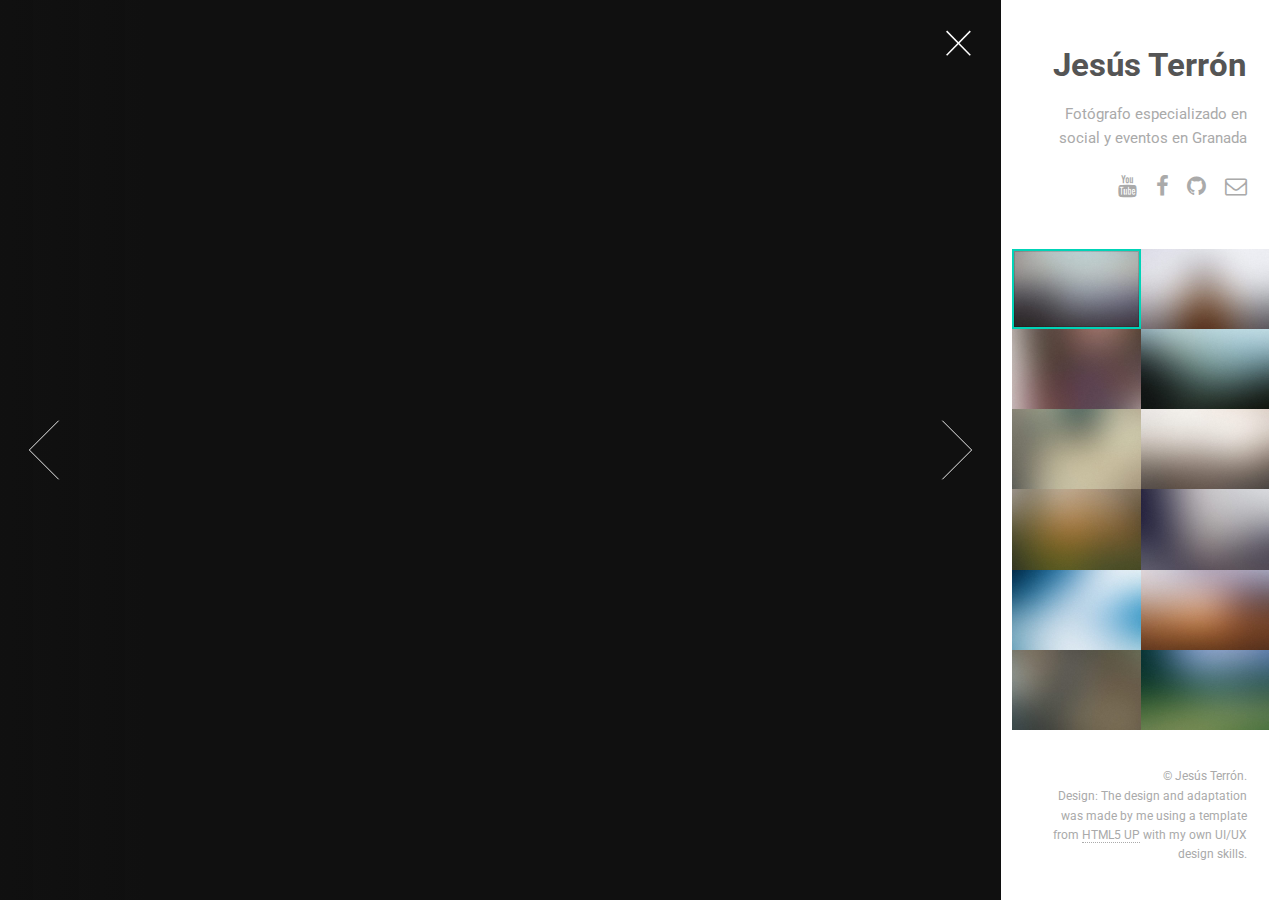
==== commit e9b97f8d: "informacion de prueba" ====
--- a/index.html
+++ b/index.html
@@ -22,7 +22,7 @@
 
 				<!-- Header -->
 					<header id="header">
-						
+
 						<h1>Jesús Terrón</h1>
 						<p>Fotógrafo especializado en social y eventos en Granada</a></p>
 						<ul class="icons">
@@ -37,8 +37,8 @@
 					<section id="thumbnails">
 						<article>
 							<a class="thumbnail" href="images/fulls/01.jpg" data-position="left center"><img src="images/thumbs/01.jpg" alt="" /></a>
-							<h2>Diam tempus accumsan</h2>
-							<p>Lorem ipsum dolor sit amet, consectetur adipiscing elit.</p>
+							<h2>La Casa de Puerta Real.</h2>
+							<p>Suelo realizar trabajos de fotografía gastronómica en este céntrico restaurante granadino.</p>
 						</article>
 						<article>
 							<a class="thumbnail" href="images/fulls/02.jpg"><img src="images/thumbs/02.jpg" alt="" /></a>
@@ -100,7 +100,9 @@
 				<!-- Footer -->
 					<footer id="footer">
 						<ul class="copyright">
-							<li>&copy; Untitled.</li><li>Design: <a href="http://html5up.net">HTML5 UP</a>.</li>
+							<li>&copy; Jesús Terrón.</li><li>Design: The design and adaptation
+								was made by me using a template from <a href="http://html5up.net">HTML5 UP</a> with my
+								own UI/UX design skills.</li>
 						</ul>
 					</footer>
 
--- a/assets/css/main.css
+++ b/assets/css/main.css
@@ -1112,7 +1112,7 @@
 				width: 100%;
 				height: 100%;
 				background-repeat: no-repeat;
-				background-size: cover;
+				background-size: contain;
 				opacity: 0;
 			}
 
@@ -1239,4 +1239,4 @@
 					opacity: 1;
 				}
 
-		}+		}
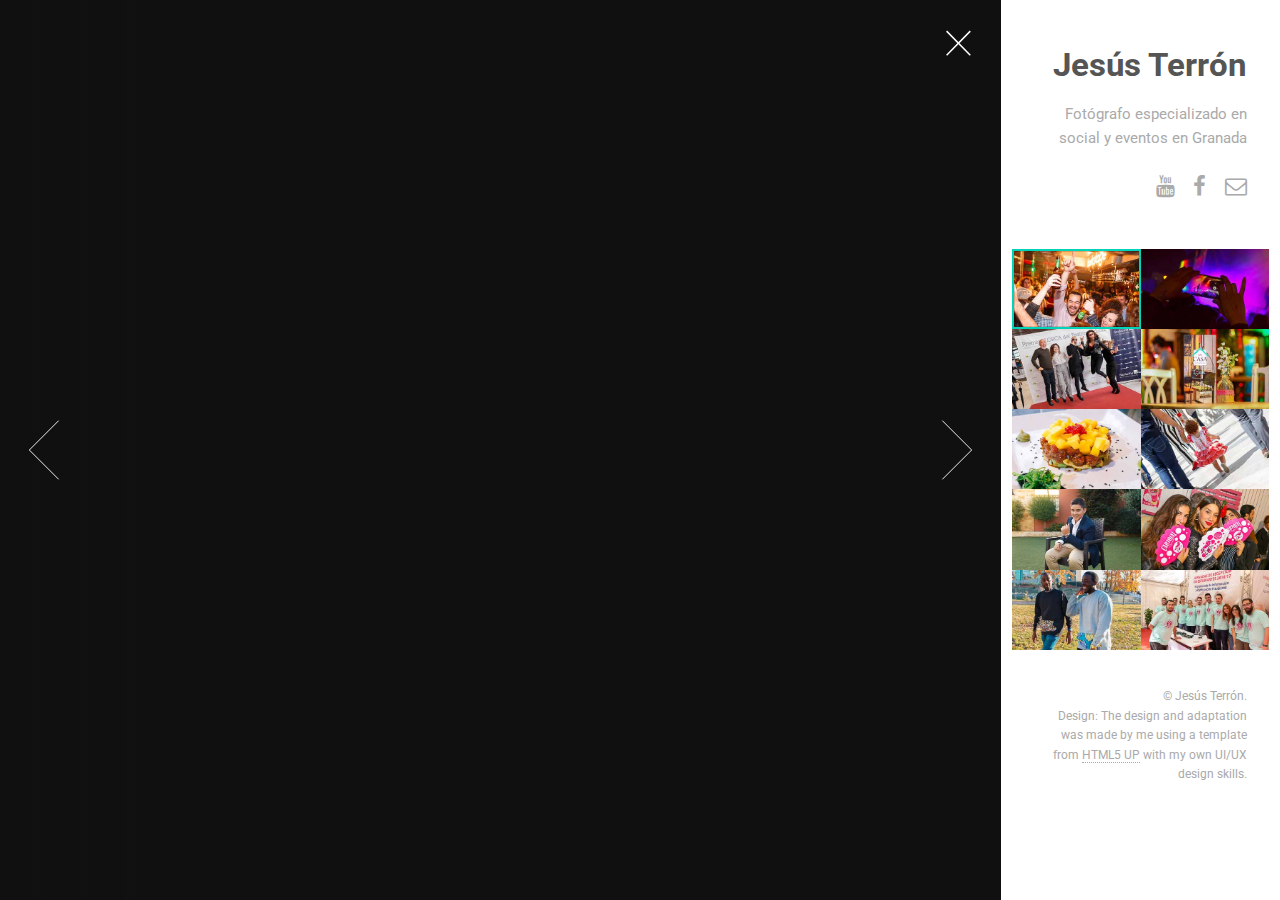
==== commit d0966ee3: "Actualizacion global" ====
--- a/index.html
+++ b/index.html
@@ -26,10 +26,9 @@
 						<h1>Jesús Terrón</h1>
 						<p>Fotógrafo especializado en social y eventos en Granada</a></p>
 						<ul class="icons">
-							<li><a href="https://www.youtube.com/jesusterron" class="icon fa-youtube"><span class="label">YouTube</span></a></li>
-							<li><a href="https://www.facebook.com/JesusTerronFoto/" class="icon fa-facebook"><span class="label">Facebook</span></a></li>
-							<li><a href="#" class="icon fa-github"><span class="label">Github</span></a></li>
-							<li><a href="#" class="icon fa-envelope-o"><span class="label">Email</span></a></li>
+							<li><a href="https://www.youtube.com/jesusterron" target="_blank" class="icon fa-youtube"><span class="label">YouTube</span></a></li>
+							<li><a href="https://www.facebook.com/JesusTerronFoto/" target="_blank" class="icon fa-facebook"><span class="label">Facebook</span></a></li>
+							<li><a href="https://goo.gl/maps/527Y5Wspz2M2" target="_blank" class="icon fa-envelope-o"><span class="label">Email</span></a></li>
 						</ul>
 					</header>
 
@@ -37,13 +36,14 @@
 					<section id="thumbnails">
 						<article>
 							<a class="thumbnail" href="images/fulls/01.jpg" data-position="left center"><img src="images/thumbs/01.jpg" alt="" /></a>
-							<h2>La Casa de Puerta Real.</h2>
-							<p>Suelo realizar trabajos de fotografía gastronómica en este céntrico restaurante granadino.</p>
+							<h2>Discoteca "Backstage" Granada.</h2>
+							<p>Fotografía de fiesta, uno de mis tipos preferidos de fotografía.
+							Backstage es donde empecé a hacer fotografía de discoteca y me siento como en casa.</p>
 						</article>
 						<article>
 							<a class="thumbnail" href="images/fulls/02.jpg"><img src="images/thumbs/02.jpg" alt="" /></a>
-							<h2>Vivamus convallis libero</h2>
-							<p>Sed velit lacus, laoreet at venenatis convallis in lorem tincidunt.</p>
+							<h2>Bull Music Festival 2018.</h2>
+							<p>En la foto, Ayax y Prok en concierto.</p>
 						</article>
 						<article>
 							<a class="thumbnail" href="images/fulls/03.jpg" data-position="top center"><img src="images/thumbs/03.jpg" alt="" /></a>
@@ -52,7 +52,7 @@
 						</article>
 						<article>
 							<a class="thumbnail" href="images/fulls/04.jpg"><img src="images/thumbs/04.jpg" alt="" /></a>
-							<h2>Donec maximus nisi eget</h2>
+							<h2>La Casa de Puerta Real.</h2>
 							<p>Tristique in nulla vel congue. Sed sociis natoque parturient nascetur.</p>
 						</article>
 						<article>
@@ -85,16 +85,7 @@
 							<h2>Habitant tristique senectus</h2>
 							<p>Vestibulum ante ipsum primis in faucibus orci luctus ac tincidunt dolor.</p>
 						</article>
-						<article>
-							<a class="thumbnail" href="images/fulls/11.jpg"><img src="images/thumbs/11.jpg" alt="" /></a>
-							<h2>Pharetra ex non faucibus</h2>
-							<p>Ut sed magna euismod leo laoreet congue. Fusce congue enim ultricies.</p>
-						</article>
-						<article>
-							<a class="thumbnail" href="images/fulls/12.jpg"><img src="images/thumbs/12.jpg" alt="" /></a>
-							<h2>Mattis lorem sodales</h2>
-							<p>Feugiat auctor leo massa, nec vestibulum nisl erat faucibus, rutrum nulla.</p>
-						</article>
+
 					</section>
 
 				<!-- Footer -->
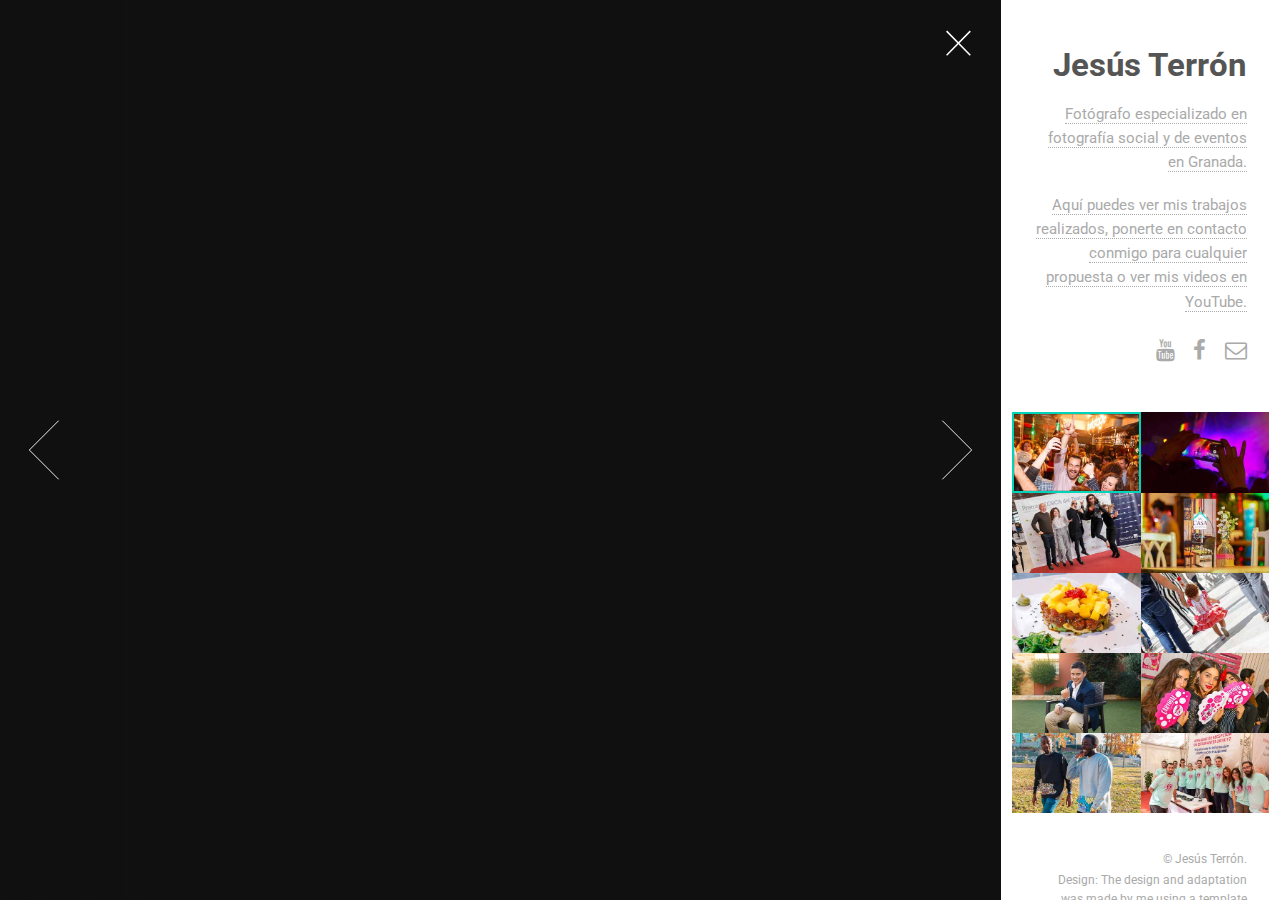
==== commit e5cc1096: "Actualizacion de texto" ====
--- a/index.html
+++ b/index.html
@@ -24,7 +24,9 @@
 					<header id="header">
 
 						<h1>Jesús Terrón</h1>
-						<p>Fotógrafo especializado en social y eventos en Granada</a></p>
+						<p><a>Fotógrafo especializado en fotografía social y de eventos en Granada.</a></p>
+						<p><a>Aquí puedes ver mis trabajos realizados, ponerte en contacto conmigo para cualquier propuesta o
+							ver mis videos en YouTube.</a></p>
 						<ul class="icons">
 							<li><a href="https://www.youtube.com/jesusterron" target="_blank" class="icon fa-youtube"><span class="label">YouTube</span></a></li>
 							<li><a href="https://www.facebook.com/JesusTerronFoto/" target="_blank" class="icon fa-facebook"><span class="label">Facebook</span></a></li>
@@ -42,48 +44,54 @@
 						</article>
 						<article>
 							<a class="thumbnail" href="images/fulls/02.jpg"><img src="images/thumbs/02.jpg" alt="" /></a>
-							<h2>Bull Music Festival 2018.</h2>
-							<p>En la foto, Ayax y Prok en concierto.</p>
+							<h2>"Bull Music Festival 2018".</h2>
+							<p>El año pasado estuve en este festival haciendo fotografía de conciertos para un periódico digital local. En la foto, Ayax y Prok en concierto.</p>
 						</article>
 						<article>
 							<a class="thumbnail" href="images/fulls/03.jpg" data-position="top center"><img src="images/thumbs/03.jpg" alt="" /></a>
-							<h2>Nec accumsan enim felis</h2>
-							<p>Maecenas eleifend tellus ut turpis eleifend, vitae pretium faucibus.</p>
+							<h2>Entrega de los "Premios Lorca al Teatro".</h2>
+							<p>También he estado cubriendo eventos en locales interiores. Esta foto fue hecha en el Palacio de Congresos de Granada.</p>
 						</article>
 						<article>
 							<a class="thumbnail" href="images/fulls/04.jpg"><img src="images/thumbs/04.jpg" alt="" /></a>
-							<h2>La Casa de Puerta Real.</h2>
-							<p>Tristique in nulla vel congue. Sed sociis natoque parturient nascetur.</p>
+							<h2>Restaurante "La Casa de Puerta Real".</h2>
+							<p>He estado colaborando en este céntrico restaurante durante 2018 haciendo fotos para sus redes sociales.</p>
 						</article>
 						<article>
 							<a class="thumbnail" href="images/fulls/05.jpg" data-position="top center"><img src="images/thumbs/05.jpg" alt="" /></a>
-							<h2>Nullam vitae nunc vulputate</h2>
-							<p>In pellentesque cursus velit id posuere. Donec vehicula nulla.</p>
+							<h2>Fotografía Gastronómica</h2>
+							<p>Tras un tiempo haciendo fotos para sus redes sociales, "La Casa de Puerta Real" confió en mi para
+							hacer las fotos de los platos de su nueva carta.</p>
 						</article>
 						<article>
 							<a class="thumbnail" href="images/fulls/06.jpg"><img src="images/thumbs/06.jpg" alt="" /></a>
-							<h2>Phasellus magna faucibus</h2>
-							<p>Nulla dignissim libero maximus tellus varius dictum ut posuere magna.</p>
+							<h2>Fiesta de Las Cruces 2018.</h2>
+							<p>Estuve cubriendo esta festividad en 2018 para un periódico digital. Esta foto fue realizada
+								en las Cruces de 2018 en la Plaza del Carmen.</p>
 						</article>
 						<article>
 							<a class="thumbnail" href="images/fulls/07.jpg"><img src="images/thumbs/07.jpg" alt="" /></a>
-							<h2>Proin quis mauris</h2>
-							<p>Etiam ultricies, lorem quis efficitur porttitor, facilisis ante orci urna.</p>
+							<h2>Fotografía de Comunión.</h2>
+							<p>He realizado comuniones con mi estilo espontáneo e informal característico.
+								La fotografía de comuniones aburrida de la vieja escuela no es lo mío.</p>
 						</article>
 						<article>
 							<a class="thumbnail" href="images/fulls/08.jpg"><img src="images/thumbs/08.jpg" alt="" /></a>
-							<h2>Gravida quis varius enim</h2>
-							<p>Nunc egestas congue lorem. Nullam dictum placerat ex sapien tortor mattis.</p>
+							<h2>Feria del Corpus 2018.</h2>
+							<p>Otro evento al que asistí fue la Feria del Corpus de 2018. Esta foto fue de
+								 una las casetas frecuentadas por los jóvenes.</p>
 						</article>
 						<article>
 							<a class="thumbnail" href="images/fulls/09.jpg"><img src="images/thumbs/09.jpg" alt="" /></a>
-							<h2>Morbi eget vitae adipiscing</h2>
-							<p>In quis vulputate dui. Maecenas metus elit, dictum praesent lacinia lacus.</p>
+							<h2>Colaboración con "Rioko Telas".</h2>
+							<p>Ejemplo de la sesión de fotografía publicitaria realizada para Rioko.
+								Durante 2017 y 2018 realicé varias sesiones para su web y sus redes sociales.</p>
 						</article>
 						<article>
 							<a class="thumbnail" href="images/fulls/10.jpg"><img src="images/thumbs/10.jpg" alt="" /></a>
-							<h2>Habitant tristique senectus</h2>
-							<p>Vestibulum ante ipsum primis in faucibus orci luctus ac tincidunt dolor.</p>
+							<h2>Jornadas de Recepción de Estudiantes.</h2>
+							<p> Foto de las Jornadas de Recepción de Estudiantes realizadas por la UGR para estudiantes de nuevo ingreso.
+							Trabajo realizado para la Delegación General de Estudiantes (DGE).</p>
 						</article>
 
 					</section>
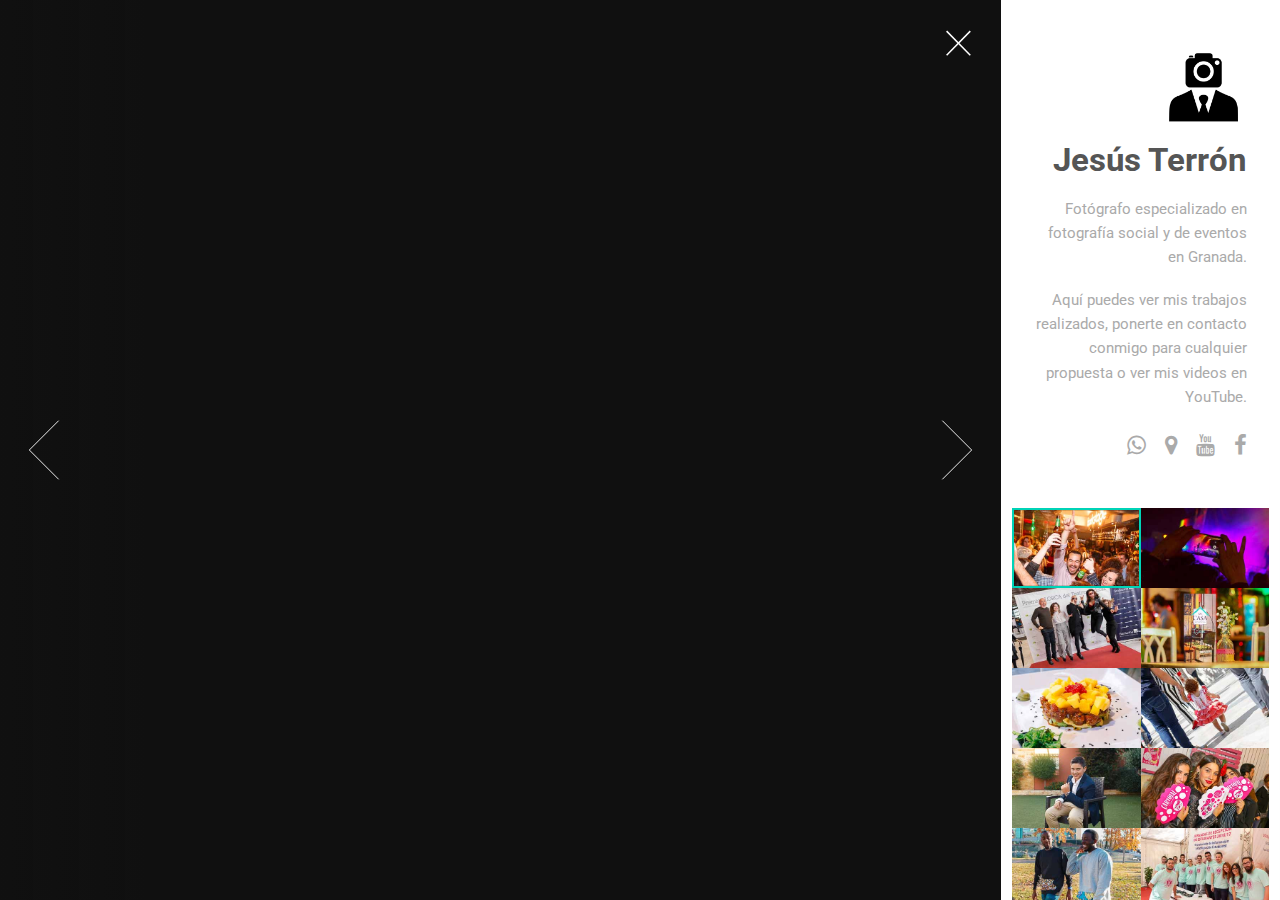
==== commit 17571579: "Cambios generales. Favicon, icono" ====
--- a/index.html
+++ b/index.html
@@ -14,6 +14,7 @@
 		<!--[if lte IE 8]><link rel="stylesheet" href="assets/css/ie8.css" /><![endif]-->
 		<!--[if lte IE 9]><link rel="stylesheet" href="assets/css/ie9.css" /><![endif]-->
 		<noscript><link rel="stylesheet" href="assets/css/noscript.css" /></noscript>
+		<link rel="icon" type="image/png" sizes="16x16" href="favicon-16x16.png">
 	</head>
 	<body class="is-loading-0 is-loading-1 is-loading-2">
 
@@ -22,15 +23,19 @@
 
 				<!-- Header -->
 					<header id="header">
+						<div id="divHeaderLogo">
+							<img src="images/logo_sheriff.png" alt="Logo Jesús Terrón Fotógrafo Granada" style="width: 6em;"/>
+				    </div>
+						<h1>Jesús Terrón </h1>
 
-						<h1>Jesús Terrón</h1>
-						<p><a>Fotógrafo especializado en fotografía social y de eventos en Granada.</a></p>
-						<p><a>Aquí puedes ver mis trabajos realizados, ponerte en contacto conmigo para cualquier propuesta o
-							ver mis videos en YouTube.</a></p>
+						<p>Fotógrafo especializado en fotografía social y de eventos en Granada.</p>
+						<p>Aquí puedes ver mis trabajos realizados, ponerte en contacto conmigo para cualquier propuesta o
+							ver mis videos en YouTube.</p>
 						<ul class="icons">
+							<li><a href="https://wa.me/34659290172" target="_blank" class="icon fa-whatsapp"><span class="label">WhatsApp</span></a></li>
+							<li><a href="https://goo.gl/maps/527Y5Wspz2M2" target="_blank" class="icon fa-map-marker"><span class="label">Mapa</span></a></li>
 							<li><a href="https://www.youtube.com/jesusterron" target="_blank" class="icon fa-youtube"><span class="label">YouTube</span></a></li>
 							<li><a href="https://www.facebook.com/JesusTerronFoto/" target="_blank" class="icon fa-facebook"><span class="label">Facebook</span></a></li>
-							<li><a href="https://goo.gl/maps/527Y5Wspz2M2" target="_blank" class="icon fa-envelope-o"><span class="label">Email</span></a></li>
 						</ul>
 					</header>
 
